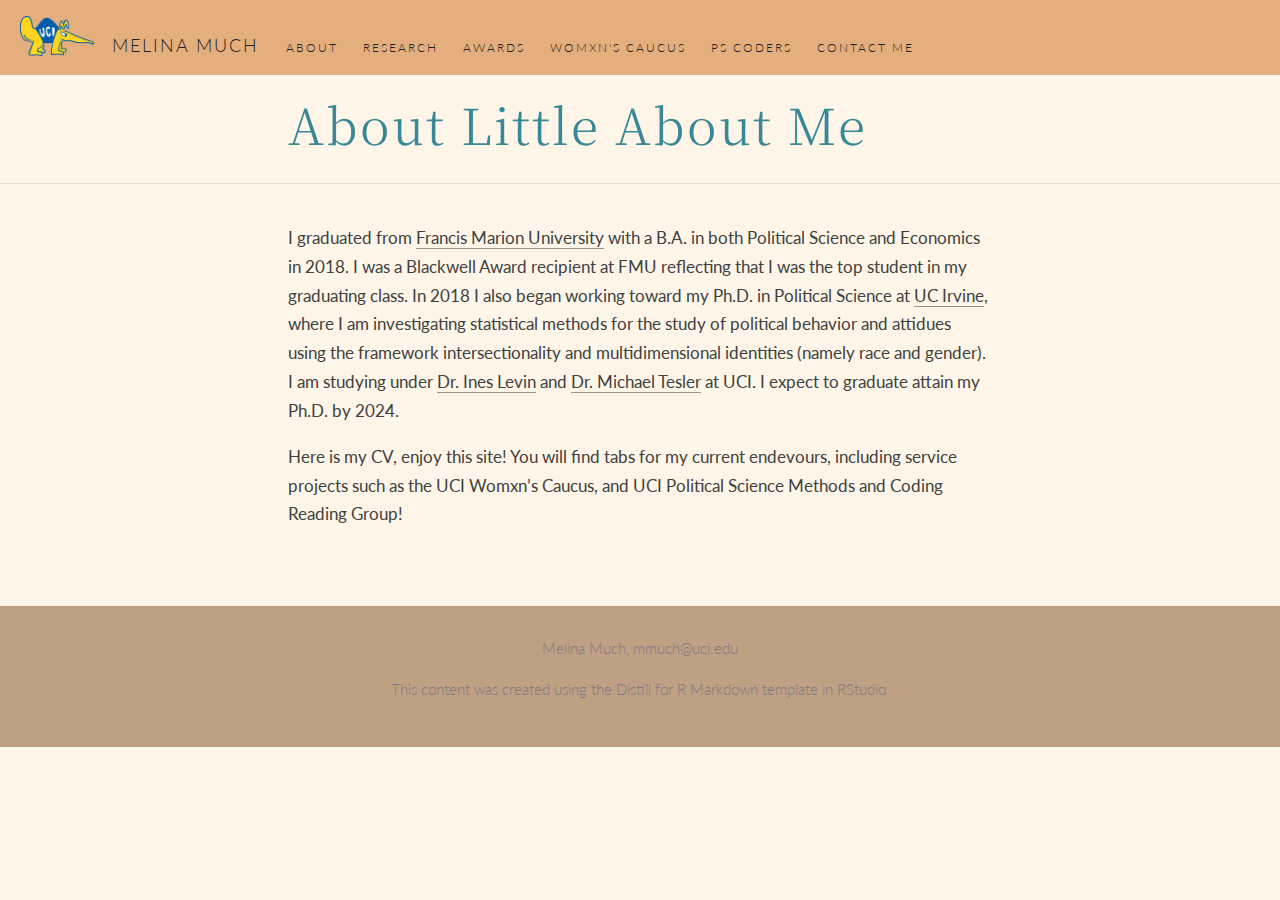
==== docs/about.html @ 631d3a6f "fixing about" ====
<!DOCTYPE html>

<html xmlns="http://www.w3.org/1999/xhtml" lang="" xml:lang="">

<head>
  <meta charset="utf-8"/>
  <meta name="viewport" content="width=device-width, initial-scale=1"/>
  <meta http-equiv="X-UA-Compatible" content="IE=Edge,chrome=1"/>
  <meta name="generator" content="distill" />

  <style type="text/css">
  /* Hide doc at startup (prevent jankiness while JS renders/transforms) */
  body {
    visibility: hidden;
  }
  </style>

 <!--radix_placeholder_import_source-->
 <!--/radix_placeholder_import_source-->

<style type="text/css">code{white-space: pre;}</style>
<style type="text/css" data-origin="pandoc">
code.sourceCode > span { display: inline-block; line-height: 1.25; }
code.sourceCode > span { color: inherit; text-decoration: inherit; }
code.sourceCode > span:empty { height: 1.2em; }
.sourceCode { overflow: visible; }
code.sourceCode { white-space: pre; position: relative; }
div.sourceCode { margin: 1em 0; }
pre.sourceCode { margin: 0; }
@media screen {
div.sourceCode { overflow: auto; }
}
@media print {
code.sourceCode { white-space: pre-wrap; }
code.sourceCode > span { text-indent: -5em; padding-left: 5em; }
}
pre.numberSource code
  { counter-reset: source-line 0; }
pre.numberSource code > span
  { position: relative; left: -4em; counter-increment: source-line; }
pre.numberSource code > span > a:first-child::before
  { content: counter(source-line);
    position: relative; left: -1em; text-align: right; vertical-align: baseline;
    border: none; display: inline-block;
    -webkit-touch-callout: none; -webkit-user-select: none;
    -khtml-user-select: none; -moz-user-select: none;
    -ms-user-select: none; user-select: none;
    padding: 0 4px; width: 4em;
    color: #aaaaaa;
  }
pre.numberSource { margin-left: 3em; border-left: 1px solid #aaaaaa;  padding-left: 4px; }
div.sourceCode
  {   }
@media screen {
code.sourceCode > span > a:first-child::before { text-decoration: underline; }
}
code span.al { color: #ff0000; font-weight: bold; } /* Alert */
code span.an { color: #545454; font-weight: bold; } /* Annotation */
code span.at { color: #7d9029; } /* Attribute */
code span.bn { color: #a1024a; } /* BaseN */
code span.bu { } /* BuiltIn */
code span.cf { color: #007faa; font-weight: bold; } /* ControlFlow */
code span.ch { color: #008000; } /* Char */
code span.cn { color: #d91e18; } /* Constant */
code span.co { color: #545454; } /* Comment */
code span.cv { color: #545454; font-weight: bold; font-style: italic; } /* CommentVar */
code span.do { color: #ba2121; font-style: italic; } /* Documentation */
code span.dt { color: #aa5d00; } /* DataType */
code span.dv { color: #a1024a; } /* DecVal */
code span.er { color: #ff0000; font-weight: bold; } /* Error */
code span.ex { } /* Extension */
code span.fl { color: #a1024a; } /* Float */
code span.fu { color: #4254a7; } /* Function */
code span.im { } /* Import */
code span.in { color: #545454; font-weight: bold; } /* Information */
code span.kw { color: #007faa; font-weight: bold; } /* Keyword */
code span.op { color: #696969; } /* Operator */
code span.ot { color: #007faa; } /* Other */
code span.pp { color: #bc7a00; } /* Preprocessor */
code span.sc { color: #008000; } /* SpecialChar */
code span.ss { color: #bb6688; } /* SpecialString */
code span.st { color: #008000; } /* String */
code span.va { color: #19177c; } /* Variable */
code span.vs { color: #008000; } /* VerbatimString */
code span.wa { color: #545454; font-weight: bold; font-style: italic; } /* Warning */
</style>

  <!--radix_placeholder_meta_tags-->
  <title>Melina Much: About Little About Me</title>
  
  
  
  
  <!--  https://developers.facebook.com/docs/sharing/webmasters#markup -->
  <meta property="og:title" content="Melina Much: About Little About Me"/>
  <meta property="og:type" content="article"/>
  <meta property="og:locale" content="en_US"/>
  <meta property="og:site_name" content="Melina Much"/>
  
  <!--  https://dev.twitter.com/cards/types/summary -->
  <meta property="twitter:card" content="summary"/>
  <meta property="twitter:title" content="Melina Much: About Little About Me"/>
  
  <!--/radix_placeholder_meta_tags-->
  <!--radix_placeholder_rmarkdown_metadata-->
  
  <script type="text/json" id="radix-rmarkdown-metadata">
  {"type":"list","attributes":{"names":{"type":"character","attributes":{},"value":["title"]}},"value":[{"type":"character","attributes":{},"value":["About Little About Me"]}]}
  </script>
  <!--/radix_placeholder_rmarkdown_metadata-->
  <!--radix_placeholder_navigation_in_header-->
  <meta name="distill:offset" content=""/>
  
  <script type="application/javascript">
  
    window.headroom_prevent_pin = false;
  
    window.document.addEventListener("DOMContentLoaded", function (event) {
  
      // initialize headroom for banner
      var header = $('header').get(0);
      var headerHeight = header.offsetHeight;
      var headroom = new Headroom(header, {
        onPin : function() {
          if (window.headroom_prevent_pin) {
            window.headroom_prevent_pin = false;
            headroom.unpin();
          }
        }
      });
      headroom.init();
      if(window.location.hash)
        headroom.unpin();
      $(header).addClass('headroom--transition');
  
      // offset scroll location for banner on hash change
      // (see: https://github.com/WickyNilliams/headroom.js/issues/38)
      window.addEventListener("hashchange", function(event) {
        window.scrollTo(0, window.pageYOffset - (headerHeight + 25));
      });
  
      // responsive menu
      $('.distill-site-header').each(function(i, val) {
        var topnav = $(this);
        var toggle = topnav.find('.nav-toggle');
        toggle.on('click', function() {
          topnav.toggleClass('responsive');
        });
      });
  
      // nav dropdowns
      $('.nav-dropbtn').click(function(e) {
        $(this).next('.nav-dropdown-content').toggleClass('nav-dropdown-active');
        $(this).parent().siblings('.nav-dropdown')
           .children('.nav-dropdown-content').removeClass('nav-dropdown-active');
      });
      $("body").click(function(e){
        $('.nav-dropdown-content').removeClass('nav-dropdown-active');
      });
      $(".nav-dropdown").click(function(e){
        e.stopPropagation();
      });
    });
  </script>
  
  <style type="text/css">
  
  /* Theme (user-documented overrideables for nav appearance) */
  
  .distill-site-nav {
    color: rgba(255, 255, 255, 0.8);
    background-color: #0F2E3D;
    font-size: 15px;
    font-weight: 300;
  }
  
  .distill-site-nav a {
    color: inherit;
    text-decoration: none;
  }
  
  .distill-site-nav a:hover {
    color: white;
  }
  
  @media print {
    .distill-site-nav {
      display: none;
    }
  }
  
  .distill-site-header {
  
  }
  
  .distill-site-footer {
  
  }
  
  
  /* Site Header */
  
  .distill-site-header {
    width: 100%;
    box-sizing: border-box;
    z-index: 3;
  }
  
  .distill-site-header .nav-left {
    display: inline-block;
    margin-left: 8px;
  }
  
  @media screen and (max-width: 768px) {
    .distill-site-header .nav-left {
      margin-left: 0;
    }
  }
  
  
  .distill-site-header .nav-right {
    float: right;
    margin-right: 8px;
  }
  
  .distill-site-header a,
  .distill-site-header .title {
    display: inline-block;
    text-align: center;
    padding: 14px 10px 14px 10px;
  }
  
  .distill-site-header .title {
    font-size: 18px;
    min-width: 150px;
  }
  
  .distill-site-header .logo {
    padding: 0;
  }
  
  .distill-site-header .logo img {
    display: none;
    max-height: 20px;
    width: auto;
    margin-bottom: -4px;
  }
  
  .distill-site-header .nav-image img {
    max-height: 18px;
    width: auto;
    display: inline-block;
    margin-bottom: -3px;
  }
  
  
  
  @media screen and (min-width: 1000px) {
    .distill-site-header .logo img {
      display: inline-block;
    }
    .distill-site-header .nav-left {
      margin-left: 20px;
    }
    .distill-site-header .nav-right {
      margin-right: 20px;
    }
    .distill-site-header .title {
      padding-left: 12px;
    }
  }
  
  
  .distill-site-header .nav-toggle {
    display: none;
  }
  
  .nav-dropdown {
    display: inline-block;
    position: relative;
  }
  
  .nav-dropdown .nav-dropbtn {
    border: none;
    outline: none;
    color: rgba(255, 255, 255, 0.8);
    padding: 16px 10px;
    background-color: transparent;
    font-family: inherit;
    font-size: inherit;
    font-weight: inherit;
    margin: 0;
    margin-top: 1px;
    z-index: 2;
  }
  
  .nav-dropdown-content {
    display: none;
    position: absolute;
    background-color: white;
    min-width: 200px;
    border: 1px solid rgba(0,0,0,0.15);
    border-radius: 4px;
    box-shadow: 0px 8px 16px 0px rgba(0,0,0,0.1);
    z-index: 1;
    margin-top: 2px;
    white-space: nowrap;
    padding-top: 4px;
    padding-bottom: 4px;
  }
  
  .nav-dropdown-content hr {
    margin-top: 4px;
    margin-bottom: 4px;
    border: none;
    border-bottom: 1px solid rgba(0, 0, 0, 0.1);
  }
  
  .nav-dropdown-active {
    display: block;
  }
  
  .nav-dropdown-content a, .nav-dropdown-content .nav-dropdown-header {
    color: black;
    padding: 6px 24px;
    text-decoration: none;
    display: block;
    text-align: left;
  }
  
  .nav-dropdown-content .nav-dropdown-header {
    display: block;
    padding: 5px 24px;
    padding-bottom: 0;
    text-transform: uppercase;
    font-size: 14px;
    color: #999999;
    white-space: nowrap;
  }
  
  .nav-dropdown:hover .nav-dropbtn {
    color: white;
  }
  
  .nav-dropdown-content a:hover {
    background-color: #ddd;
    color: black;
  }
  
  .nav-right .nav-dropdown-content {
    margin-left: -45%;
    right: 0;
  }
  
  @media screen and (max-width: 768px) {
    .distill-site-header a, .distill-site-header .nav-dropdown  {display: none;}
    .distill-site-header a.nav-toggle {
      float: right;
      display: block;
    }
    .distill-site-header .title {
      margin-left: 0;
    }
    .distill-site-header .nav-right {
      margin-right: 0;
    }
    .distill-site-header {
      overflow: hidden;
    }
    .nav-right .nav-dropdown-content {
      margin-left: 0;
    }
  }
  
  
  @media screen and (max-width: 768px) {
    .distill-site-header.responsive {position: relative; min-height: 500px; }
    .distill-site-header.responsive a.nav-toggle {
      position: absolute;
      right: 0;
      top: 0;
    }
    .distill-site-header.responsive a,
    .distill-site-header.responsive .nav-dropdown {
      display: block;
      text-align: left;
    }
    .distill-site-header.responsive .nav-left,
    .distill-site-header.responsive .nav-right {
      width: 100%;
    }
    .distill-site-header.responsive .nav-dropdown {float: none;}
    .distill-site-header.responsive .nav-dropdown-content {position: relative;}
    .distill-site-header.responsive .nav-dropdown .nav-dropbtn {
      display: block;
      width: 100%;
      text-align: left;
    }
  }
  
  /* Site Footer */
  
  .distill-site-footer {
    width: 100%;
    overflow: hidden;
    box-sizing: border-box;
    z-index: 3;
    margin-top: 30px;
    padding-top: 30px;
    padding-bottom: 30px;
    text-align: center;
  }
  
  /* Headroom */
  
  d-title {
    padding-top: 6rem;
  }
  
  @media print {
    d-title {
      padding-top: 4rem;
    }
  }
  
  .headroom {
    z-index: 1000;
    position: fixed;
    top: 0;
    left: 0;
    right: 0;
  }
  
  .headroom--transition {
    transition: all .4s ease-in-out;
  }
  
  .headroom--unpinned {
    top: -100px;
  }
  
  .headroom--pinned {
    top: 0;
  }
  
  </style>
  
  <link href="site_libs/font-awesome-5.1.0/css/all.css" rel="stylesheet"/>
  <link href="site_libs/font-awesome-5.1.0/css/v4-shims.css" rel="stylesheet"/>
  <script src="site_libs/headroom-0.9.4/headroom.min.js"></script>
  <script src="site_libs/autocomplete-0.37.1/autocomplete.min.js"></script>
  <script src="site_libs/fuse-6.4.1/fuse.min.js"></script>
  
  <script type="application/javascript">
  
  function getMeta(metaName) {
    var metas = document.getElementsByTagName('meta');
    for (let i = 0; i < metas.length; i++) {
      if (metas[i].getAttribute('name') === metaName) {
        return metas[i].getAttribute('content');
      }
    }
    return '';
  }
  
  function offsetURL(url) {
    var offset = getMeta('distill:offset');
    return offset ? offset + '/' + url : url;
  }
  
  function createIndex() {
    var options = {
      keys: [
        "title",
        "categories",
        "description",
        "contents"
      ]
    };
    return new window.Fuse([],options);
  }
  
  function createFuseIndex() {
  
    // create fuse index
    var options = { keys: ["title", "description", "contents"] };
    var fuse = new window.Fuse([], options);
  
    // fetch the main search.json
    return fetch(offsetURL('search.json'))
      .then(function(response) {
        if (response.status == 200) {
          return response.json().then(function(json) {
            // index main articles
            json.articles.forEach(function(article) {
              fuse.add(article);
            });
            // download collections and index their articles
            return Promise.all(json.collections.map(function(collection) {
              return fetch(offsetURL(collection)).then(function(response) {
                if (response.status === 200) {
                  return response.json().then(function(articles) {
                    articles.forEach(function(article) {
                      fuse.add(article);
                    });
                  })
                } else {
                  return Promise.reject(
                    new Error('Unexpected status from search index request: ' +
                              response.status)
                  );
                }
              });
            })).then(function() {
              return fuse;
            });
          });
  
        } else {
          return Promise.reject(
            new Error('Unexpected status from search index request: ' +
                        response.status)
          );
        }
      });
  }
  
  window.document.addEventListener("DOMContentLoaded", function (event) {
  
    // get search element (bail if we don't have one)
    var searchEl = window.document.getElementById('distill-search');
    if (!searchEl)
      return;
  
    createFuseIndex()
      .then(function(fuse) {
  
        // make search box visible
        searchEl.classList.remove('hidden');
  
        // initialize autocomplete
        var options = {
          autoselect: true,
          hint: false,
          minLength: 2,
        };
        window.autocomplete(searchEl, options, [{
          source: function(query, callback) {
            const searchOptions = {
              isCaseSensitive: false,
              shouldSort: true,
              minMatchCharLength: 2,
              limit: 10,
              keys: [
                { name: 'title', weight: 20 },
                { name: 'categories', weight: 15 },
                { name: 'description', weight: 10 },
                { name: 'contents', weight: 5 },
              ],
            };
            var results = fuse.search(query, searchOptions);
            callback(results
              .map(function(result) { return result.item; })
              .filter(function(item) { return !!item.description; })
            );
          },
          templates: {
            suggestion: function(suggestion) {
              var html = `
                <div class="search-item">
                  <h3>${suggestion.title}</h3>
                  <div class="search-item-description">
                    ${suggestion.description}
                  </div>
                  <div class="search-item-preview">
                    <img src="${suggestion.preview ? offsetURL(suggestion.preview) : ''}"</img>
                  </div>
                </div>
              `;
              return html;
            }
          }
        }]).on('autocomplete:selected', function(event, suggestion) {
          window.location.href = offsetURL(suggestion.path);
        });
        // remove inline display style on autocompleter (we want to
        // manage responsive display via css)
        $('.algolia-autocomplete').css("display", "");
      })
      .catch(function(error) {
        console.log(error);
      });
  
  });
  
  </script>
  
  <style type="text/css">
  
  /* Algolioa Autocomplete */
  
  .algolia-autocomplete {
    display: inline-block;
    margin-left: 10px;
    vertical-align: sub;
    background-color: white;
    color: black;
    padding: 6px;
    padding-top: 8px;
    padding-bottom: 0;
    border-radius: 6px;
    border: 1px #0F2E3D solid;
    width: 180px;
  }
  
  
  @media screen and (max-width: 768px) {
    .distill-site-nav .algolia-autocomplete {
      display: none;
      visibility: hidden;
    }
    .distill-site-nav.responsive .algolia-autocomplete {
      display: inline-block;
      visibility: visible;
    }
    .distill-site-nav.responsive .algolia-autocomplete .aa-dropdown-menu {
      margin-left: 0;
      width: 400px;
      max-height: 400px;
    }
  }
  
  .algolia-autocomplete .aa-input, .algolia-autocomplete .aa-hint {
    width: 90%;
    outline: none;
    border: none;
  }
  
  .algolia-autocomplete .aa-hint {
    color: #999;
  }
  .algolia-autocomplete .aa-dropdown-menu {
    width: 550px;
    max-height: 70vh;
    overflow-x: visible;
    overflow-y: scroll;
    padding: 5px;
    margin-top: 3px;
    margin-left: -150px;
    background-color: #fff;
    border-radius: 5px;
    border: 1px solid #999;
    border-top: none;
  }
  
  .algolia-autocomplete .aa-dropdown-menu .aa-suggestion {
    cursor: pointer;
    padding: 5px 4px;
    border-bottom: 1px solid #eee;
  }
  
  .algolia-autocomplete .aa-dropdown-menu .aa-suggestion:last-of-type {
    border-bottom: none;
    margin-bottom: 2px;
  }
  
  .algolia-autocomplete .aa-dropdown-menu .aa-suggestion .search-item {
    overflow: hidden;
    font-size: 0.8em;
    line-height: 1.4em;
  }
  
  .algolia-autocomplete .aa-dropdown-menu .aa-suggestion .search-item h3 {
    margin-block-start: 0;
    margin-block-end: 5px;
  }
  
  .algolia-autocomplete .aa-dropdown-menu .aa-suggestion .search-item-description {
    display: inline-block;
    overflow: hidden;
    height: 2.8em;
    width: 80%;
    margin-right: 4%;
  }
  
  .algolia-autocomplete .aa-dropdown-menu .aa-suggestion .search-item-preview {
    display: inline-block;
    width: 15%;
  }
  
  .algolia-autocomplete .aa-dropdown-menu .aa-suggestion .search-item-preview img {
    height: 3em;
    width: auto;
    display: none;
  }
  
  .algolia-autocomplete .aa-dropdown-menu .aa-suggestion .search-item-preview img[src] {
    display: initial;
  }
  
  .algolia-autocomplete .aa-dropdown-menu .aa-suggestion.aa-cursor {
    background-color: #eee;
  }
  .algolia-autocomplete .aa-dropdown-menu .aa-suggestion em {
    font-weight: bold;
    font-style: normal;
  }
  
  </style>
  
  
  <!--/radix_placeholder_navigation_in_header-->
  <!--radix_placeholder_distill-->
  
  <style type="text/css">
  
  body {
    background-color: white;
  }
  
  .pandoc-table {
    width: 100%;
  }
  
  .pandoc-table>caption {
    margin-bottom: 10px;
  }
  
  .pandoc-table th:not([align]) {
    text-align: left;
  }
  
  .pagedtable-footer {
    font-size: 15px;
  }
  
  d-byline .byline {
    grid-template-columns: 2fr 2fr;
  }
  
  d-byline .byline h3 {
    margin-block-start: 1.5em;
  }
  
  d-byline .byline .authors-affiliations h3 {
    margin-block-start: 0.5em;
  }
  
  .authors-affiliations .orcid-id {
    width: 16px;
    height:16px;
    margin-left: 4px;
    margin-right: 4px;
    vertical-align: middle;
    padding-bottom: 2px;
  }
  
  d-title .dt-tags {
    margin-top: 1em;
    grid-column: text;
  }
  
  .dt-tags .dt-tag {
    text-decoration: none;
    display: inline-block;
    color: rgba(0,0,0,0.6);
    padding: 0em 0.4em;
    margin-right: 0.5em;
    margin-bottom: 0.4em;
    font-size: 70%;
    border: 1px solid rgba(0,0,0,0.2);
    border-radius: 3px;
    text-transform: uppercase;
    font-weight: 500;
  }
  
  d-article table.gt_table td,
  d-article table.gt_table th {
    border-bottom: none;
  }
  
  .html-widget {
    margin-bottom: 2.0em;
  }
  
  .l-screen-inset {
    padding-right: 16px;
  }
  
  .l-screen .caption {
    margin-left: 10px;
  }
  
  .shaded {
    background: rgb(247, 247, 247);
    padding-top: 20px;
    padding-bottom: 20px;
    border-top: 1px solid rgba(0, 0, 0, 0.1);
    border-bottom: 1px solid rgba(0, 0, 0, 0.1);
  }
  
  .shaded .html-widget {
    margin-bottom: 0;
    border: 1px solid rgba(0, 0, 0, 0.1);
  }
  
  .shaded .shaded-content {
    background: white;
  }
  
  .text-output {
    margin-top: 0;
    line-height: 1.5em;
  }
  
  .hidden {
    display: none !important;
  }
  
  d-article {
    padding-top: 2.5rem;
    padding-bottom: 30px;
  }
  
  d-appendix {
    padding-top: 30px;
  }
  
  d-article>p>img {
    width: 100%;
  }
  
  d-article h2 {
    margin: 1rem 0 1.5rem 0;
  }
  
  d-article h3 {
    margin-top: 1.5rem;
  }
  
  d-article iframe {
    border: 1px solid rgba(0, 0, 0, 0.1);
    margin-bottom: 2.0em;
    width: 100%;
  }
  
  /* Tweak code blocks */
  
  d-article div.sourceCode code,
  d-article pre code {
    font-family: Consolas, Monaco, 'Andale Mono', 'Ubuntu Mono', monospace;
  }
  
  d-article pre,
  d-article div.sourceCode,
  d-article div.sourceCode pre {
    overflow: hidden;
  }
  
  d-article div.sourceCode {
    background-color: white;
  }
  
  d-article div.sourceCode pre {
    padding-left: 10px;
    font-size: 12px;
    border-left: 2px solid rgba(0,0,0,0.1);
  }
  
  d-article pre {
    font-size: 12px;
    color: black;
    background: none;
    margin-top: 0;
    text-align: left;
    white-space: pre;
    word-spacing: normal;
    word-break: normal;
    word-wrap: normal;
    line-height: 1.5;
  
    -moz-tab-size: 4;
    -o-tab-size: 4;
    tab-size: 4;
  
    -webkit-hyphens: none;
    -moz-hyphens: none;
    -ms-hyphens: none;
    hyphens: none;
  }
  
  d-article pre a {
    border-bottom: none;
  }
  
  d-article pre a:hover {
    border-bottom: none;
    text-decoration: underline;
  }
  
  @media(min-width: 768px) {
  
  d-article pre,
  d-article div.sourceCode,
  d-article div.sourceCode pre {
    overflow: visible !important;
  }
  
  d-article div.sourceCode pre {
    padding-left: 18px;
    font-size: 14px;
  }
  
  d-article pre {
    font-size: 14px;
  }
  
  }
  
  figure img.external {
    background: white;
    border: 1px solid rgba(0, 0, 0, 0.1);
    box-shadow: 0 1px 8px rgba(0, 0, 0, 0.1);
    padding: 18px;
    box-sizing: border-box;
  }
  
  /* CSS for d-contents */
  
  .d-contents {
    grid-column: text;
    color: rgba(0,0,0,0.8);
    font-size: 0.9em;
    padding-bottom: 1em;
    margin-bottom: 1em;
    padding-bottom: 0.5em;
    margin-bottom: 1em;
    padding-left: 0.25em;
    justify-self: start;
  }
  
  @media(min-width: 1000px) {
    .d-contents.d-contents-float {
      height: 0;
      grid-column-start: 1;
      grid-column-end: 4;
      justify-self: center;
      padding-right: 3em;
      padding-left: 2em;
    }
  }
  
  .d-contents nav h3 {
    font-size: 18px;
    margin-top: 0;
    margin-bottom: 1em;
  }
  
  .d-contents li {
    list-style-type: none
  }
  
  .d-contents nav > ul {
    padding-left: 0;
  }
  
  .d-contents ul {
    padding-left: 1em
  }
  
  .d-contents nav ul li {
    margin-top: 0.6em;
    margin-bottom: 0.2em;
  }
  
  .d-contents nav a {
    font-size: 13px;
    border-bottom: none;
    text-decoration: none
    color: rgba(0, 0, 0, 0.8);
  }
  
  .d-contents nav a:hover {
    text-decoration: underline solid rgba(0, 0, 0, 0.6)
  }
  
  .d-contents nav > ul > li > a {
    font-weight: 600;
  }
  
  .d-contents nav > ul > li > ul {
    font-weight: inherit;
  }
  
  .d-contents nav > ul > li > ul > li {
    margin-top: 0.2em;
  }
  
  
  .d-contents nav ul {
    margin-top: 0;
    margin-bottom: 0.25em;
  }
  
  .d-article-with-toc h2:nth-child(2) {
    margin-top: 0;
  }
  
  
  /* Figure */
  
  .figure {
    position: relative;
    margin-bottom: 2.5em;
    margin-top: 1.5em;
  }
  
  .figure img {
    width: 100%;
  }
  
  .figure .caption {
    color: rgba(0, 0, 0, 0.6);
    font-size: 12px;
    line-height: 1.5em;
  }
  
  .figure img.external {
    background: white;
    border: 1px solid rgba(0, 0, 0, 0.1);
    box-shadow: 0 1px 8px rgba(0, 0, 0, 0.1);
    padding: 18px;
    box-sizing: border-box;
  }
  
  .figure .caption a {
    color: rgba(0, 0, 0, 0.6);
  }
  
  .figure .caption b,
  .figure .caption strong, {
    font-weight: 600;
    color: rgba(0, 0, 0, 1.0);
  }
  
  /* Citations */
  
  d-article .citation {
    color: inherit;
    cursor: inherit;
  }
  
  div.hanging-indent{
    margin-left: 1em; text-indent: -1em;
  }
  
  
  /* Tweak 1000px media break to show more text */
  
  @media(min-width: 1000px) {
    .base-grid,
    distill-header,
    d-title,
    d-abstract,
    d-article,
    d-appendix,
    distill-appendix,
    d-byline,
    d-footnote-list,
    d-citation-list,
    distill-footer {
      grid-template-columns: [screen-start] 1fr [page-start kicker-start] 80px [middle-start] 50px [text-start kicker-end] 65px 65px 65px 65px 65px 65px 65px 65px [text-end gutter-start] 65px [middle-end] 65px [page-end gutter-end] 1fr [screen-end];
      grid-column-gap: 16px;
    }
  
    .grid {
      grid-column-gap: 16px;
    }
  
    d-article {
      font-size: 1.06rem;
      line-height: 1.7em;
    }
    figure .caption, .figure .caption, figure figcaption {
      font-size: 13px;
    }
  }
  
  @media(min-width: 1180px) {
    .base-grid,
    distill-header,
    d-title,
    d-abstract,
    d-article,
    d-appendix,
    distill-appendix,
    d-byline,
    d-footnote-list,
    d-citation-list,
    distill-footer {
      grid-template-columns: [screen-start] 1fr [page-start kicker-start] 60px [middle-start] 60px [text-start kicker-end] 60px 60px 60px 60px 60px 60px 60px 60px [text-end gutter-start] 60px [middle-end] 60px [page-end gutter-end] 1fr [screen-end];
      grid-column-gap: 32px;
    }
  
    .grid {
      grid-column-gap: 32px;
    }
  }
  
  
  /* Get the citation styles for the appendix (not auto-injected on render since
     we do our own rendering of the citation appendix) */
  
  d-appendix .citation-appendix,
  .d-appendix .citation-appendix {
    font-size: 11px;
    line-height: 15px;
    border-left: 1px solid rgba(0, 0, 0, 0.1);
    padding-left: 18px;
    border: 1px solid rgba(0,0,0,0.1);
    background: rgba(0, 0, 0, 0.02);
    padding: 10px 18px;
    border-radius: 3px;
    color: rgba(150, 150, 150, 1);
    overflow: hidden;
    margin-top: -12px;
    white-space: pre-wrap;
    word-wrap: break-word;
  }
  
  /* Include appendix styles here so they can be overridden */
  
  d-appendix {
    contain: layout style;
    font-size: 0.8em;
    line-height: 1.7em;
    margin-top: 60px;
    margin-bottom: 0;
    border-top: 1px solid rgba(0, 0, 0, 0.1);
    color: rgba(0,0,0,0.5);
    padding-top: 60px;
    padding-bottom: 48px;
  }
  
  d-appendix h3 {
    grid-column: page-start / text-start;
    font-size: 15px;
    font-weight: 500;
    margin-top: 1em;
    margin-bottom: 0;
    color: rgba(0,0,0,0.65);
  }
  
  d-appendix h3 + * {
    margin-top: 1em;
  }
  
  d-appendix ol {
    padding: 0 0 0 15px;
  }
  
  @media (min-width: 768px) {
    d-appendix ol {
      padding: 0 0 0 30px;
      margin-left: -30px;
    }
  }
  
  d-appendix li {
    margin-bottom: 1em;
  }
  
  d-appendix a {
    color: rgba(0, 0, 0, 0.6);
  }
  
  d-appendix > * {
    grid-column: text;
  }
  
  d-appendix > d-footnote-list,
  d-appendix > d-citation-list,
  d-appendix > distill-appendix {
    grid-column: screen;
  }
  
  /* Include footnote styles here so they can be overridden */
  
  d-footnote-list {
    contain: layout style;
  }
  
  d-footnote-list > * {
    grid-column: text;
  }
  
  d-footnote-list a.footnote-backlink {
    color: rgba(0,0,0,0.3);
    padding-left: 0.5em;
  }
  
  
  
  /* Anchor.js */
  
  .anchorjs-link {
    /*transition: all .25s linear; */
    text-decoration: none;
    border-bottom: none;
  }
  *:hover > .anchorjs-link {
    margin-left: -1.125em !important;
    text-decoration: none;
    border-bottom: none;
  }
  
  /* Social footer */
  
  .social_footer {
    margin-top: 30px;
    margin-bottom: 0;
    color: rgba(0,0,0,0.67);
  }
  
  .disqus-comments {
    margin-right: 30px;
  }
  
  .disqus-comment-count {
    border-bottom: 1px solid rgba(0, 0, 0, 0.4);
    cursor: pointer;
  }
  
  #disqus_thread {
    margin-top: 30px;
  }
  
  .article-sharing a {
    border-bottom: none;
    margin-right: 8px;
  }
  
  .article-sharing a:hover {
    border-bottom: none;
  }
  
  .sidebar-section.subscribe {
    font-size: 12px;
    line-height: 1.6em;
  }
  
  .subscribe p {
    margin-bottom: 0.5em;
  }
  
  
  .article-footer .subscribe {
    font-size: 15px;
    margin-top: 45px;
  }
  
  
  .sidebar-section.custom {
    font-size: 12px;
    line-height: 1.6em;
  }
  
  .custom p {
    margin-bottom: 0.5em;
  }
  
  /* Styles for listing layout (hide title) */
  .layout-listing d-title, .layout-listing .d-title {
    display: none;
  }
  
  /* Styles for posts lists (not auto-injected) */
  
  
  .posts-with-sidebar {
    padding-left: 45px;
    padding-right: 45px;
  }
  
  .posts-list .description h2,
  .posts-list .description p {
    font-family: -apple-system, BlinkMacSystemFont, "Segoe UI", Roboto, Oxygen, Ubuntu, Cantarell, "Fira Sans", "Droid Sans", "Helvetica Neue", Arial, sans-serif;
  }
  
  .posts-list .description h2 {
    font-weight: 700;
    border-bottom: none;
    padding-bottom: 0;
  }
  
  .posts-list h2.post-tag {
    border-bottom: 1px solid rgba(0, 0, 0, 0.2);
    padding-bottom: 12px;
  }
  .posts-list {
    margin-top: 60px;
    margin-bottom: 24px;
  }
  
  .posts-list .post-preview {
    text-decoration: none;
    overflow: hidden;
    display: block;
    border-bottom: 1px solid rgba(0, 0, 0, 0.1);
    padding: 24px 0;
  }
  
  .post-preview-last {
    border-bottom: none !important;
  }
  
  .posts-list .posts-list-caption {
    grid-column: screen;
    font-weight: 400;
  }
  
  .posts-list .post-preview h2 {
    margin: 0 0 6px 0;
    line-height: 1.2em;
    font-style: normal;
    font-size: 24px;
  }
  
  .posts-list .post-preview p {
    margin: 0 0 12px 0;
    line-height: 1.4em;
    font-size: 16px;
  }
  
  .posts-list .post-preview .thumbnail {
    box-sizing: border-box;
    margin-bottom: 24px;
    position: relative;
    max-width: 500px;
  }
  .posts-list .post-preview img {
    width: 100%;
    display: block;
  }
  
  .posts-list .metadata {
    font-size: 12px;
    line-height: 1.4em;
    margin-bottom: 18px;
  }
  
  .posts-list .metadata > * {
    display: inline-block;
  }
  
  .posts-list .metadata .publishedDate {
    margin-right: 2em;
  }
  
  .posts-list .metadata .dt-authors {
    display: block;
    margin-top: 0.3em;
    margin-right: 2em;
  }
  
  .posts-list .dt-tags {
    display: block;
    line-height: 1em;
  }
  
  .posts-list .dt-tags .dt-tag {
    display: inline-block;
    color: rgba(0,0,0,0.6);
    padding: 0.3em 0.4em;
    margin-right: 0.2em;
    margin-bottom: 0.4em;
    font-size: 60%;
    border: 1px solid rgba(0,0,0,0.2);
    border-radius: 3px;
    text-transform: uppercase;
    font-weight: 500;
  }
  
  .posts-list img {
    opacity: 1;
  }
  
  .posts-list img[data-src] {
    opacity: 0;
  }
  
  .posts-more {
    clear: both;
  }
  
  
  .posts-sidebar {
    font-size: 16px;
  }
  
  .posts-sidebar h3 {
    font-size: 16px;
    margin-top: 0;
    margin-bottom: 0.5em;
    font-weight: 400;
    text-transform: uppercase;
  }
  
  .sidebar-section {
    margin-bottom: 30px;
  }
  
  .categories ul {
    list-style-type: none;
    margin: 0;
    padding: 0;
  }
  
  .categories li {
    color: rgba(0, 0, 0, 0.8);
    margin-bottom: 0;
  }
  
  .categories li>a {
    border-bottom: none;
  }
  
  .categories li>a:hover {
    border-bottom: 1px solid rgba(0, 0, 0, 0.4);
  }
  
  .categories .active {
    font-weight: 600;
  }
  
  .categories .category-count {
    color: rgba(0, 0, 0, 0.4);
  }
  
  
  @media(min-width: 768px) {
    .posts-list .post-preview h2 {
      font-size: 26px;
    }
    .posts-list .post-preview .thumbnail {
      float: right;
      width: 30%;
      margin-bottom: 0;
    }
    .posts-list .post-preview .description {
      float: left;
      width: 45%;
    }
    .posts-list .post-preview .metadata {
      float: left;
      width: 20%;
      margin-top: 8px;
    }
    .posts-list .post-preview p {
      margin: 0 0 12px 0;
      line-height: 1.5em;
      font-size: 16px;
    }
    .posts-with-sidebar .posts-list {
      float: left;
      width: 75%;
    }
    .posts-with-sidebar .posts-sidebar {
      float: right;
      width: 20%;
      margin-top: 60px;
      padding-top: 24px;
      padding-bottom: 24px;
    }
  }
  
  
  /* Improve display for browsers without grid (IE/Edge <= 15) */
  
  .downlevel {
    line-height: 1.6em;
    font-family: -apple-system, BlinkMacSystemFont, "Segoe UI", Roboto, Oxygen, Ubuntu, Cantarell, "Fira Sans", "Droid Sans", "Helvetica Neue", Arial, sans-serif;
    margin: 0;
  }
  
  .downlevel .d-title {
    padding-top: 6rem;
    padding-bottom: 1.5rem;
  }
  
  .downlevel .d-title h1 {
    font-size: 50px;
    font-weight: 700;
    line-height: 1.1em;
    margin: 0 0 0.5rem;
  }
  
  .downlevel .d-title p {
    font-weight: 300;
    font-size: 1.2rem;
    line-height: 1.55em;
    margin-top: 0;
  }
  
  .downlevel .d-byline {
    padding-top: 0.8em;
    padding-bottom: 0.8em;
    font-size: 0.8rem;
    line-height: 1.8em;
  }
  
  .downlevel .section-separator {
    border: none;
    border-top: 1px solid rgba(0, 0, 0, 0.1);
  }
  
  .downlevel .d-article {
    font-size: 1.06rem;
    line-height: 1.7em;
    padding-top: 1rem;
    padding-bottom: 2rem;
  }
  
  
  .downlevel .d-appendix {
    padding-left: 0;
    padding-right: 0;
    max-width: none;
    font-size: 0.8em;
    line-height: 1.7em;
    margin-bottom: 0;
    color: rgba(0,0,0,0.5);
    padding-top: 40px;
    padding-bottom: 48px;
  }
  
  .downlevel .footnotes ol {
    padding-left: 13px;
  }
  
  .downlevel .base-grid,
  .downlevel .distill-header,
  .downlevel .d-title,
  .downlevel .d-abstract,
  .downlevel .d-article,
  .downlevel .d-appendix,
  .downlevel .distill-appendix,
  .downlevel .d-byline,
  .downlevel .d-footnote-list,
  .downlevel .d-citation-list,
  .downlevel .distill-footer,
  .downlevel .appendix-bottom,
  .downlevel .posts-container {
    padding-left: 40px;
    padding-right: 40px;
  }
  
  @media(min-width: 768px) {
    .downlevel .base-grid,
    .downlevel .distill-header,
    .downlevel .d-title,
    .downlevel .d-abstract,
    .downlevel .d-article,
    .downlevel .d-appendix,
    .downlevel .distill-appendix,
    .downlevel .d-byline,
    .downlevel .d-footnote-list,
    .downlevel .d-citation-list,
    .downlevel .distill-footer,
    .downlevel .appendix-bottom,
    .downlevel .posts-container {
    padding-left: 150px;
    padding-right: 150px;
    max-width: 900px;
  }
  }
  
  .downlevel pre code {
    display: block;
    border-left: 2px solid rgba(0, 0, 0, .1);
    padding: 0 0 0 20px;
    font-size: 14px;
  }
  
  .downlevel code, .downlevel pre {
    color: black;
    background: none;
    font-family: Consolas, Monaco, 'Andale Mono', 'Ubuntu Mono', monospace;
    text-align: left;
    white-space: pre;
    word-spacing: normal;
    word-break: normal;
    word-wrap: normal;
    line-height: 1.5;
  
    -moz-tab-size: 4;
    -o-tab-size: 4;
    tab-size: 4;
  
    -webkit-hyphens: none;
    -moz-hyphens: none;
    -ms-hyphens: none;
    hyphens: none;
  }
  
  .downlevel .posts-list .post-preview {
    color: inherit;
  }
  
  
  
  </style>
  
  <script type="application/javascript">
  
  function is_downlevel_browser() {
    if (bowser.isUnsupportedBrowser({ msie: "12", msedge: "16"},
                                   window.navigator.userAgent)) {
      return true;
    } else {
      return window.load_distill_framework === undefined;
    }
  }
  
  // show body when load is complete
  function on_load_complete() {
  
    // add anchors
    if (window.anchors) {
      window.anchors.options.placement = 'left';
      window.anchors.add('d-article > h2, d-article > h3, d-article > h4, d-article > h5');
    }
  
  
    // set body to visible
    document.body.style.visibility = 'visible';
  
    // force redraw for leaflet widgets
    if (window.HTMLWidgets) {
      var maps = window.HTMLWidgets.findAll(".leaflet");
      $.each(maps, function(i, el) {
        var map = this.getMap();
        map.invalidateSize();
        map.eachLayer(function(layer) {
          if (layer instanceof L.TileLayer)
            layer.redraw();
        });
      });
    }
  
    // trigger 'shown' so htmlwidgets resize
    $('d-article').trigger('shown');
  }
  
  function init_distill() {
  
    init_common();
  
    // create front matter
    var front_matter = $('<d-front-matter></d-front-matter>');
    $('#distill-front-matter').wrap(front_matter);
  
    // create d-title
    $('.d-title').changeElementType('d-title');
  
    // create d-byline
    var byline = $('<d-byline></d-byline>');
    $('.d-byline').replaceWith(byline);
  
    // create d-article
    var article = $('<d-article></d-article>');
    $('.d-article').wrap(article).children().unwrap();
  
    // move posts container into article
    $('.posts-container').appendTo($('d-article'));
  
    // create d-appendix
    $('.d-appendix').changeElementType('d-appendix');
  
    // flag indicating that we have appendix items
    var appendix = $('.appendix-bottom').children('h3').length > 0;
  
    // replace footnotes with <d-footnote>
    $('.footnote-ref').each(function(i, val) {
      appendix = true;
      var href = $(this).attr('href');
      var id = href.replace('#', '');
      var fn = $('#' + id);
      var fn_p = $('#' + id + '>p');
      fn_p.find('.footnote-back').remove();
      var text = fn_p.html();
      var dtfn = $('<d-footnote></d-footnote>');
      dtfn.html(text);
      $(this).replaceWith(dtfn);
    });
    // remove footnotes
    $('.footnotes').remove();
  
    // move refs into #references-listing
    $('#references-listing').replaceWith($('#refs'));
  
    $('h1.appendix, h2.appendix').each(function(i, val) {
      $(this).changeElementType('h3');
    });
    $('h3.appendix').each(function(i, val) {
      var id = $(this).attr('id');
      $('.d-contents a[href="#' + id + '"]').parent().remove();
      appendix = true;
      $(this).nextUntil($('h1, h2, h3')).addBack().appendTo($('d-appendix'));
    });
  
    // show d-appendix if we have appendix content
    $("d-appendix").css('display', appendix ? 'grid' : 'none');
  
    // localize layout chunks to just output
    $('.layout-chunk').each(function(i, val) {
  
      // capture layout
      var layout = $(this).attr('data-layout');
  
      // apply layout to markdown level block elements
      var elements = $(this).children().not('div.sourceCode, pre, script');
      elements.each(function(i, el) {
        var layout_div = $('<div class="' + layout + '"></div>');
        if (layout_div.hasClass('shaded')) {
          var shaded_content = $('<div class="shaded-content"></div>');
          $(this).wrap(shaded_content);
          $(this).parent().wrap(layout_div);
        } else {
          $(this).wrap(layout_div);
        }
      });
  
  
      // unwrap the layout-chunk div
      $(this).children().unwrap();
    });
  
    // remove code block used to force  highlighting css
    $('.distill-force-highlighting-css').parent().remove();
  
    // remove empty line numbers inserted by pandoc when using a
    // custom syntax highlighting theme
    $('code.sourceCode a:empty').remove();
  
    // load distill framework
    load_distill_framework();
  
    // wait for window.distillRunlevel == 4 to do post processing
    function distill_post_process() {
  
      if (!window.distillRunlevel || window.distillRunlevel < 4)
        return;
  
      // hide author/affiliations entirely if we have no authors
      var front_matter = JSON.parse($("#distill-front-matter").html());
      var have_authors = front_matter.authors && front_matter.authors.length > 0;
      if (!have_authors)
        $('d-byline').addClass('hidden');
  
      // article with toc class
      $('.d-contents').parent().addClass('d-article-with-toc');
  
      // strip links that point to #
      $('.authors-affiliations').find('a[href="#"]').removeAttr('href');
  
      // add orcid ids
      $('.authors-affiliations').find('.author').each(function(i, el) {
        var orcid_id = front_matter.authors[i].orcidID;
        if (orcid_id) {
          var a = $('<a></a>');
          a.attr('href', 'https://orcid.org/' + orcid_id);
          var img = $('<img></img>');
          img.addClass('orcid-id');
          img.attr('alt', 'ORCID ID');
          img.attr('src','[data-uri]');
          a.append(img);
          $(this).append(a);
        }
      });
  
      // hide elements of author/affiliations grid that have no value
      function hide_byline_column(caption) {
        $('d-byline').find('h3:contains("' + caption + '")').parent().css('visibility', 'hidden');
      }
  
      // affiliations
      var have_affiliations = false;
      for (var i = 0; i<front_matter.authors.length; ++i) {
        var author = front_matter.authors[i];
        if (author.affiliation !== "&nbsp;") {
          have_affiliations = true;
          break;
        }
      }
      if (!have_affiliations)
        $('d-byline').find('h3:contains("Affiliations")').css('visibility', 'hidden');
  
      // published date
      if (!front_matter.publishedDate)
        hide_byline_column("Published");
  
      // document object identifier
      var doi = $('d-byline').find('h3:contains("DOI")');
      var doi_p = doi.next().empty();
      if (!front_matter.doi) {
        // if we have a citation and valid citationText then link to that
        if ($('#citation').length > 0 && front_matter.citationText) {
          doi.html('Citation');
          $('<a href="#citation"></a>')
            .text(front_matter.citationText)
            .appendTo(doi_p);
        } else {
          hide_byline_column("DOI");
        }
      } else {
        $('<a></a>')
           .attr('href', "https://doi.org/" + front_matter.doi)
           .html(front_matter.doi)
           .appendTo(doi_p);
      }
  
       // change plural form of authors/affiliations
      if (front_matter.authors.length === 1) {
        var grid = $('.authors-affiliations');
        grid.children('h3:contains("Authors")').text('Author');
        grid.children('h3:contains("Affiliations")').text('Affiliation');
      }
  
      // remove d-appendix and d-footnote-list local styles
      $('d-appendix > style:first-child').remove();
      $('d-footnote-list > style:first-child').remove();
  
      // move appendix-bottom entries to the bottom
      $('.appendix-bottom').appendTo('d-appendix').children().unwrap();
      $('.appendix-bottom').remove();
  
      // clear polling timer
      clearInterval(tid);
  
      // show body now that everything is ready
      on_load_complete();
    }
  
    var tid = setInterval(distill_post_process, 50);
    distill_post_process();
  
  }
  
  function init_downlevel() {
  
    init_common();
  
     // insert hr after d-title
    $('.d-title').after($('<hr class="section-separator"/>'));
  
    // check if we have authors
    var front_matter = JSON.parse($("#distill-front-matter").html());
    var have_authors = front_matter.authors && front_matter.authors.length > 0;
  
    // manage byline/border
    if (!have_authors)
      $('.d-byline').remove();
    $('.d-byline').after($('<hr class="section-separator"/>'));
    $('.d-byline a').remove();
  
    // remove toc
    $('.d-contents').remove();
  
    // move appendix elements
    $('h1.appendix, h2.appendix').each(function(i, val) {
      $(this).changeElementType('h3');
    });
    $('h3.appendix').each(function(i, val) {
      $(this).nextUntil($('h1, h2, h3')).addBack().appendTo($('.d-appendix'));
    });
  
  
    // inject headers into references and footnotes
    var refs_header = $('<h3></h3>');
    refs_header.text('References');
    $('#refs').prepend(refs_header);
  
    var footnotes_header = $('<h3></h3');
    footnotes_header.text('Footnotes');
    $('.footnotes').children('hr').first().replaceWith(footnotes_header);
  
    // move appendix-bottom entries to the bottom
    $('.appendix-bottom').appendTo('.d-appendix').children().unwrap();
    $('.appendix-bottom').remove();
  
    // remove appendix if it's empty
    if ($('.d-appendix').children().length === 0)
      $('.d-appendix').remove();
  
    // prepend separator above appendix
    $('.d-appendix').before($('<hr class="section-separator" style="clear: both"/>'));
  
    // trim code
    $('pre>code').each(function(i, val) {
      $(this).html($.trim($(this).html()));
    });
  
    // move posts-container right before article
    $('.posts-container').insertBefore($('.d-article'));
  
    $('body').addClass('downlevel');
  
    on_load_complete();
  }
  
  
  function init_common() {
  
    // jquery plugin to change element types
    (function($) {
      $.fn.changeElementType = function(newType) {
        var attrs = {};
  
        $.each(this[0].attributes, function(idx, attr) {
          attrs[attr.nodeName] = attr.nodeValue;
        });
  
        this.replaceWith(function() {
          return $("<" + newType + "/>", attrs).append($(this).contents());
        });
      };
    })(jQuery);
  
    // prevent underline for linked images
    $('a > img').parent().css({'border-bottom' : 'none'});
  
    // mark non-body figures created by knitr chunks as 100% width
    $('.layout-chunk').each(function(i, val) {
      var figures = $(this).find('img, .html-widget');
      if ($(this).attr('data-layout') !== "l-body") {
        figures.css('width', '100%');
      } else {
        figures.css('max-width', '100%');
        figures.filter("[width]").each(function(i, val) {
          var fig = $(this);
          fig.css('width', fig.attr('width') + 'px');
        });
  
      }
    });
  
    // auto-append index.html to post-preview links in file: protocol
    // and in rstudio ide preview
    $('.post-preview').each(function(i, val) {
      if (window.location.protocol === "file:")
        $(this).attr('href', $(this).attr('href') + "index.html");
    });
  
    // get rid of index.html references in header
    if (window.location.protocol !== "file:") {
      $('.distill-site-header a[href]').each(function(i,val) {
        $(this).attr('href', $(this).attr('href').replace("index.html", "./"));
      });
    }
  
    // add class to pandoc style tables
    $('tr.header').parent('thead').parent('table').addClass('pandoc-table');
    $('.kable-table').children('table').addClass('pandoc-table');
  
    // add figcaption style to table captions
    $('caption').parent('table').addClass("figcaption");
  
    // initialize posts list
    if (window.init_posts_list)
      window.init_posts_list();
  
    // implmement disqus comment link
    $('.disqus-comment-count').click(function() {
      window.headroom_prevent_pin = true;
      $('#disqus_thread').toggleClass('hidden');
      if (!$('#disqus_thread').hasClass('hidden')) {
        var offset = $(this).offset();
        $(window).resize();
        $('html, body').animate({
          scrollTop: offset.top - 35
        });
      }
    });
  }
  
  document.addEventListener('DOMContentLoaded', function() {
    if (is_downlevel_browser())
      init_downlevel();
    else
      window.addEventListener('WebComponentsReady', init_distill);
  });
  
  </script>
  
  <style type="text/css">
  /* base variables */
  
  /* Edit the CSS properties in this file to create a custom
     Distill theme. Only edit values in the right column
     for each row; values shown are the CSS defaults.
     To return any property to the default,
     you may set its value to: unset
     All rows must end with a semi-colon.                      */
  
  /* Optional: embed custom fonts here with `@import`          */
  /* This must remain at the top of this file.                 */
  
  
  
  html {
    /*-- Main font sizes --*/
    --title-size:      50px;
    --body-size:       1.06rem;
    --code-size:       14px;
    --aside-size:      12px;
    --fig-cap-size:    13px;
    /*-- Main font colors --*/
    --title-color:     #000000;
    --header-color:    rgba(0, 0, 0, 0.8);
    --body-color:      rgba(0, 0, 0, 0.8);
    --aside-color:     rgba(0, 0, 0, 0.6);
    --fig-cap-color:   rgba(0, 0, 0, 0.6);
    /*-- Specify custom fonts ~~~ must be imported above   --*/
    --heading-font:    sans-serif;
    --mono-font:       monospace;
    --body-font:       sans-serif;
    --navbar-font:     sans-serif;  /* websites + blogs only */
  }
  
  /*-- ARTICLE METADATA --*/
  d-byline {
    --heading-size:    0.6rem;
    --heading-color:   rgba(0, 0, 0, 0.5);
    --body-size:       0.8rem;
    --body-color:      rgba(0, 0, 0, 0.8);
  }
  
  /*-- ARTICLE TABLE OF CONTENTS --*/
  .d-contents {
    --heading-size:    18px;
    --contents-size:   13px;
  }
  
  /*-- ARTICLE APPENDIX --*/
  d-appendix {
    --heading-size:    15px;
    --heading-color:   rgba(0, 0, 0, 0.65);
    --text-size:       0.8em;
    --text-color:      rgba(0, 0, 0, 0.5);
  }
  
  /*-- WEBSITE HEADER + FOOTER --*/
  /* These properties only apply to Distill sites and blogs  */
  
  .distill-site-header {
    --title-size:       18px;
    --text-color:       rgba(255, 255, 255, 0.8);
    --text-size:        15px;
    --hover-color:      white;
    --bkgd-color:       #0F2E3D;
  }
  
  .distill-site-footer {
    --text-color:       rgba(255, 255, 255, 0.8);
    --text-size:        15px;
    --hover-color:      white;
    --bkgd-color:       #0F2E3D;
  }
  
  /*-- Additional custom styles --*/
  /* Add any additional CSS rules below                      */
  </style>
  <style type="text/css">/* base variables */
  
  /* Edit the CSS properties in this file to create a custom
     Distill theme. Only edit values in the right column
     for each row; values shown are the CSS defaults.
     To return any property to the default,
     you may set its value to: unset
     All rows must end with a semi-colon.                      */
  
  /* Optional: embed custom fonts here with `@import`          */
  /* This must remain at the top of this file.                 */
  @import url('https://fonts.googleapis.com/css?family=Noto+Serif+JP:300, 300i&display=swap');
  @import url('https://fonts.googleapis.com/css?family=Lato:400,400i,700&display=swap');
  @import url('https://fonts.googleapis.com/css?family=IBM+Plex+Mono&display=swap');
  
  html {
    /*-- Main font sizes --*/
    --title-size:      50px;
    --body-size:       1.06rem;
    --code-size:       14px;
    --aside-size:      12px;
    --fig-cap-size:    13px;
    /*-- Main font colors --*/
    --title-color:     #388895;
    --header-color:    #388895;                    /* edited */
    --body-color:      #404040;                    /* edited */
    --aside-color:     rgba(0, 0, 0, 0.6);
    --fig-cap-color:   rgba(0, 0, 0, 0.6);
    /*-- Specify custom fonts ~~~ must be imported above   --*/
    --heading-font:    "Noto Serif JP", sans-serif; /* edited */
    --mono-font:       "IBM Plex Mono", monospace;  /* edited */
    --body-font:       "Lato", sans-serif;          /* edited */
    --navbar-font:     "Lato", sans-serif;          /* edited */
  }
  
  body {background-color: #fff6e9;}
  
  /*-- ARTICLE METADATA --*/
  d-byline {
    --heading-size:    0.9rem;                      /* edited */
    --heading-color:   rgba(0, 0, 0, 0.5);
    --body-size:       0.95rem;                     /* edited */
    --body-color:      rgba(0, 0, 0, 0.8);
  }
  
  /*-- ARTICLE TABLE OF CONTENTS --*/
  .d-contents {
    --heading-size:    18px;
    --contents-size:   13px;
  }
  
  /*-- ARTICLE APPENDIX --*/
  d-appendix {
    --heading-size:    15px;
    --heading-color:   rgba(0, 0, 0, 0.65);      
    --text-size:       0.9rem;                    /* edited */
    --text-color:      #1a162d;                   /* edited */
  }
  
  /*-- WEBSITE HEADER + FOOTER --*/
  /* These properties only apply to Distill sites and blogs  */
  
  .distill-site-header {
    --title-size:       18px;
    --text-color:       #1f1f1f;                   /* edited */
    --text-size:        12px;
    --hover-color:      #787878;                   /* edited */
    --bkgd-color:       #e5af7d;                      /* edited */
  }
  
  
  .distill-site-footer {
    --text-color:       #7e7b88;                   /* edited */
    --text-size:        15px;
    --hover-color:      white;
    --bkgd-color:       #bfa082;                 /* edited */
  }
  
  /*-- Additional custom styles --*/
  
  ul > li::marker {
    color: #ca225e;
  }
  
  .distill-site-header { 
    letter-spacing: 2px;
    text-transform: uppercase;
  }
  
  h1, h2, h3, h4, h5, h6 {
    letter-spacing: 2px;
    font-weight: 300;
  }
  
  .distill-site-header .logo img{
    max-height: 40px; /* Makes logo bigger, default was 20px */
  }
  
  .distill-site-header {
    padding-top: 1rem;
  }
  
  d-title h1,
  d-article h2,
  .posts-list .description h2,
  .posts-list > h1 {
      font-weight: 300;
  }
  
  d-appendix {
    background-color: #fdf7f9;
    border-top: none;
  }
  </style>
  <style type="text/css">
  /* base style */
  
  /* FONT FAMILIES */
  
  :root {
    --heading-default: -apple-system, BlinkMacSystemFont, "Segoe UI", Roboto, Oxygen, Ubuntu, Cantarell, "Fira Sans", "Droid Sans", "Helvetica Neue", Arial, sans-serif;
    --mono-default: Consolas, Monaco, 'Andale Mono', 'Ubuntu Mono', monospace;
    --body-default: -apple-system, BlinkMacSystemFont, "Segoe UI", Roboto, Oxygen, Ubuntu, Cantarell, "Fira Sans", "Droid Sans", "Helvetica Neue", Arial, sans-serif;
  }
  
  body,
  .posts-list .post-preview p,
  .posts-list .description p {
    font-family: var(--body-font), var(--body-default);
  }
  
  h1, h2, h3, h4, h5, h6,
  .posts-list .post-preview h2,
  .posts-list .description h2 {
    font-family: var(--heading-font), var(--heading-default);
  }
  
  d-article div.sourceCode code,
  d-article pre code {
  	font-family: var(--mono-font), var(--mono-default);
  }
  
  
  /*-- TITLE --*/
  d-title h1,
  .posts-list > h1 {
    color: var(--title-color, black);
  }
  
  d-title h1 {
    font-size: var(--title-size, 50px);
  }
  
  /*-- HEADERS --*/
  d-article h1,
  d-article h2,
  d-article h3,
  d-article h4,
  d-article h5,
  d-article h6 {
    color: var(--header-color, rgba(0, 0, 0, 0.8));
  }
  
  /*-- BODY --*/
  /* only text inside of <p> tags */
  d-article > p {
    color: var(--body-color, rgba(0, 0, 0, 0.8));
    font-size: var(--body-size, 1.06rem);
  }
  
  /*-- CODE --*/
  d-article div.sourceCode code,
  d-article pre code {
  	font-size: var(--code-size, 14px);
  }
  
  /*-- ASIDE --*/
  d-article aside {
  	font-size: var(--aside-size, 12px);
  	color: var(--aside-color, rgba(0, 0, 0, 0.6));
  }
  
  /*-- FIGURE CAPTIONS --*/
  figure .caption,
  figure figcaption,
  .figure .caption {
  	font-size: var(--fig-cap-size, 13px);
  	color: var(--fig-cap-color, rgba(0, 0, 0, 0.6));
  }
  
  /*-- METADATA --*/
  d-byline h3 {
  	font-size: var(--heading-size, 0.6rem);
  	color: var(--heading-color, rgba(0, 0, 0, 0.5));
  }
  
  d-byline {
  	font-size: var(--body-size, 0.8rem);
  	color: var(--body-color, rgba(0, 0, 0, 0.8));
  }
  
  d-byline a,
  d-article d-byline a {
  	color: var(--body-color, rgba(0, 0, 0, 0.8));
  }
  
  /*-- TABLE OF CONTENTS --*/
  .d-contents nav h3 {
  	font-size: var(--heading-size, 18px);
  }
  
  .d-contents nav a {
  	font-size: var(--contents-size, 13px);
  }
  
  /*-- APPENDIX --*/
  d-appendix h3 {
    font-size: var(--heading-size, 15px);
  	color: var(--heading-color, rgba(0, 0, 0, 0.65));
  }
  
  d-appendix {
    font-size: var(--text-size, 0.8em);
  	color: var(--text-color, rgba(0, 0, 0, 0.5));
  }
  
  d-appendix d-footnote-list a.footnote-backlink {
  	color: var(--text-color, rgba(0, 0, 0, 0.5));
  }
  
  /*-- WEBSITE HEADER + FOOTER --*/
  .distill-site-header .title {
  	font-size: var(--title-size, 18px);
  	font-family: var(--navbar-font), var(--heading-default);
  }
  
  .distill-site-header a {
    font-family: var(--navbar-font), var(--heading-default);
  }
  
  .distill-site-header a:hover {
  	color: var(--hover-color, white);
  }
  
  .distill-site-header {
  	font-size: var(--text-size, 15px);
  	color: var(--text-color, rgba(255, 255, 255, 0.8));
  	background-color: var(--bkgd-color, #0F2E3D);
  }
  
  .distill-site-footer {
  	font-size: var(--text-size, 15px);
  	color: var(--text-color, rgba(255, 255, 255, 0.8));
  	background-color: var(--bkgd-color, #0F2E3D);
  }
  
  .distill-site-footer a:hover {
  	color: var(--hover-color, white);
  }</style>
  <!--/radix_placeholder_distill-->
  <script src="site_libs/jquery-1.11.3/jquery.min.js"></script>
  <script src="site_libs/anchor-4.2.2/anchor.min.js"></script>
  <script src="site_libs/bowser-1.9.3/bowser.min.js"></script>
  <script src="site_libs/webcomponents-2.0.0/webcomponents.js"></script>
  <script src="site_libs/distill-2.2.21/template.v2.js"></script>
  <!--radix_placeholder_site_in_header-->
  <!--/radix_placeholder_site_in_header-->


</head>

<body>

<!--radix_placeholder_front_matter-->

<script id="distill-front-matter" type="text/json">
{"title":"About Little About Me","authors":[]}
</script>

<!--/radix_placeholder_front_matter-->
<!--radix_placeholder_navigation_before_body-->
<header class="header header--fixed" role="banner">
<nav class="distill-site-nav distill-site-header">
<div class="nav-left">
<a class="logo">
<img src="images/logo.png" alt="Logo"/>
</a>
<a href="index.html" class="title">Melina Much</a>
<a href="about.html">About</a>
<a href="research.html">Research</a>
<a href="awards.html">Awards</a>
<a href="womxns_caucus.html">Womxn's Caucus</a>
<a href="methods.html">PS Coders</a>
<a href="contact_me.html">Contact Me</a>
</div>
<div class="nav-right">
<a href="javascript:void(0);" class="nav-toggle">&#9776;</a>
</div>
</nav>
</header>
<!--/radix_placeholder_navigation_before_body-->
<!--radix_placeholder_site_before_body-->
<!--/radix_placeholder_site_before_body-->

<div class="d-title">
<h1>About Little About Me</h1>
<!--radix_placeholder_categories-->
<!--/radix_placeholder_categories-->

</div>


<div class="d-article">
<p>I graduated from <a href="https://www.fmarion.edu/">Francis Marion University</a> with a B.A. in both Political Science and Economics in 2018. I was a Blackwell Award recipient at FMU reflecting that I was the top student in my graduating class. In 2018 I also began working toward my Ph.D. in Political Science at <a href="https://www.polisci.uci.edu/">UC Irvine</a>, where I am investigating statistical methods for the study of political behavior and attidues using the framework intersectionality and multidimensional identities (namely race and gender). I am studying under <a href="https://sites.uci.edu/ilevin/">Dr. Ines Levin</a> and <a href="http://faculty.sites.uci.edu/mtesler/files/2018/02/cv_218.pdf">Dr. Michael Tesler</a> at UCI. I expect to graduate attain my Ph.D. by 2024.</p>
<p>Here is my CV, enjoy this site! You will find tabs for my current endevours, including service projects such as the UCI Womxn’s Caucus, and UCI Political Science Methods and Coding Reading Group!</p>
<div class="sourceCode" id="cb1"><pre class="sourceCode r distill-force-highlighting-css"><code class="sourceCode r"></code></pre></div>
<!--radix_placeholder_article_footer-->
<!--/radix_placeholder_article_footer-->
</div>

<div class="d-appendix">
</div>


<!--radix_placeholder_site_after_body-->
<!--/radix_placeholder_site_after_body-->
<!--radix_placeholder_appendices-->
<div class="appendix-bottom"></div>
<!--/radix_placeholder_appendices-->
<!--radix_placeholder_navigation_after_body-->
<div class="distill-site-nav distill-site-footer">
<p>Melina Much, mmuch@uci.edu</p>
<p>This content was created using the Distill for R Markdown template in RStudio.</p>
</div>
<!--/radix_placeholder_navigation_after_body-->

</body>

</html>
---- docs/site_libs/font-awesome-5.1.0/css/all.css ----
/*!
 * Font Awesome Free 5.1.0 by @fontawesome - https://fontawesome.com
 * License - https://fontawesome.com/license (Icons: CC BY 4.0, Fonts: SIL OFL 1.1, Code: MIT License)
 */
.fa,.fab,.fal,.far,.fas{-moz-osx-font-smoothing:grayscale;-webkit-font-smoothing:antialiased;display:inline-block;font-style:normal;font-variant:normal;text-rendering:auto;line-height:1}.fa-lg{font-size:1.33333em;line-height:.75em;vertical-align:-.0667em}.fa-xs{font-size:.75em}.fa-sm{font-size:.875em}.fa-1x{font-size:1em}.fa-2x{font-size:2em}.fa-3x{font-size:3em}.fa-4x{font-size:4em}.fa-5x{font-size:5em}.fa-6x{font-size:6em}.fa-7x{font-size:7em}.fa-8x{font-size:8em}.fa-9x{font-size:9em}.fa-10x{font-size:10em}.fa-fw{text-align:center;width:1.25em}.fa-ul{list-style-type:none;margin-left:2.5em;padding-left:0}.fa-ul>li{position:relative}.fa-li{left:-2em;position:absolute;text-align:center;width:2em;line-height:inherit}.fa-border{border:.08em solid #eee;border-radius:.1em;padding:.2em .25em .15em}.fa-pull-left{float:left}.fa-pull-right{float:right}.fa.fa-pull-left,.fab.fa-pull-left,.fal.fa-pull-left,.far.fa-pull-left,.fas.fa-pull-left{margin-right:.3em}.fa.fa-pull-right,.fab.fa-pull-right,.fal.fa-pull-right,.far.fa-pull-right,.fas.fa-pull-right{margin-left:.3em}.fa-spin{animation:a 2s infinite linear}.fa-pulse{animation:a 1s infinite steps(8)}@keyframes a{0%{transform:rotate(0deg)}to{transform:rotate(1turn)}}.fa-rotate-90{-ms-filter:"progid:DXImageTransform.Microsoft.BasicImage(rotation=1)";transform:rotate(90deg)}.fa-rotate-180{-ms-filter:"progid:DXImageTransform.Microsoft.BasicImage(rotation=2)";transform:rotate(180deg)}.fa-rotate-270{-ms-filter:"progid:DXImageTransform.Microsoft.BasicImage(rotation=3)";transform:rotate(270deg)}.fa-flip-horizontal{-ms-filter:"progid:DXImageTransform.Microsoft.BasicImage(rotation=0, mirror=1)";transform:scaleX(-1)}.fa-flip-vertical{transform:scaleY(-1)}.fa-flip-horizontal.fa-flip-vertical,.fa-flip-vertical{-ms-filter:"progid:DXImageTransform.Microsoft.BasicImage(rotation=2, mirror=1)"}.fa-flip-horizontal.fa-flip-vertical{transform:scale(-1)}:root .fa-flip-horizontal,:root .fa-flip-vertical,:root .fa-rotate-90,:root .fa-rotate-180,:root .fa-rotate-270{-webkit-filter:none;filter:none}.fa-stack{display:inline-block;height:2em;line-height:2em;position:relative;vertical-align:middle;width:2em}.fa-stack-1x,.fa-stack-2x{left:0;position:absolute;text-align:center;width:100%}.fa-stack-1x{line-height:inherit}.fa-stack-2x{font-size:2em}.fa-inverse{color:#fff}.fa-500px:before{content:"\f26e"}.fa-accessible-icon:before{content:"\f368"}.fa-accusoft:before{content:"\f369"}.fa-address-book:before{content:"\f2b9"}.fa-address-card:before{content:"\f2bb"}.fa-adjust:before{content:"\f042"}.fa-adn:before{content:"\f170"}.fa-adversal:before{content:"\f36a"}.fa-affiliatetheme:before{content:"\f36b"}.fa-algolia:before{content:"\f36c"}.fa-align-center:before{content:"\f037"}.fa-align-justify:before{content:"\f039"}.fa-align-left:before{content:"\f036"}.fa-align-right:before{content:"\f038"}.fa-allergies:before{content:"\f461"}.fa-amazon:before{content:"\f270"}.fa-amazon-pay:before{content:"\f42c"}.fa-ambulance:before{content:"\f0f9"}.fa-american-sign-language-interpreting:before{content:"\f2a3"}.fa-amilia:before{content:"\f36d"}.fa-anchor:before{content:"\f13d"}.fa-android:before{content:"\f17b"}.fa-angellist:before{content:"\f209"}.fa-angle-double-down:before{content:"\f103"}.fa-angle-double-left:before{content:"\f100"}.fa-angle-double-right:before{content:"\f101"}.fa-angle-double-up:before{content:"\f102"}.fa-angle-down:before{content:"\f107"}.fa-angle-left:before{content:"\f104"}.fa-angle-right:before{content:"\f105"}.fa-angle-up:before{content:"\f106"}.fa-angry:before{content:"\f556"}.fa-angrycreative:before{content:"\f36e"}.fa-angular:before{content:"\f420"}.fa-app-store:before{content:"\f36f"}.fa-app-store-ios:before{content:"\f370"}.fa-apper:before{content:"\f371"}.fa-apple:before{content:"\f179"}.fa-apple-pay:before{content:"\f415"}.fa-archive:before{content:"\f187"}.fa-archway:before{content:"\f557"}.fa-arrow-alt-circle-down:before{content:"\f358"}.fa-arrow-alt-circle-left:before{content:"\f359"}.fa-arrow-alt-circle-right:before{content:"\f35a"}.fa-arrow-alt-circle-up:before{content:"\f35b"}.fa-arrow-circle-down:before{content:"\f0ab"}.fa-arrow-circle-left:before{content:"\f0a8"}.fa-arrow-circle-right:before{content:"\f0a9"}.fa-arrow-circle-up:before{content:"\f0aa"}.fa-arrow-down:before{content:"\f063"}.fa-arrow-left:before{content:"\f060"}.fa-arrow-right:before{content:"\f061"}.fa-arrow-up:before{content:"\f062"}.fa-arrows-alt:before{content:"\f0b2"}.fa-arrows-alt-h:before{content:"\f337"}.fa-arrows-alt-v:before{content:"\f338"}.fa-assistive-listening-systems:before{content:"\f2a2"}.fa-asterisk:before{content:"\f069"}.fa-asymmetrik:before{content:"\f372"}.fa-at:before{content:"\f1fa"}.fa-atlas:before{content:"\f558"}.fa-audible:before{content:"\f373"}.fa-audio-description:before{content:"\f29e"}.fa-autoprefixer:before{content:"\f41c"}.fa-avianex:before{content:"\f374"}.fa-aviato:before{content:"\f421"}.fa-award:before{content:"\f559"}.fa-aws:before{content:"\f375"}.fa-backspace:before{content:"\f55a"}.fa-backward:before{content:"\f04a"}.fa-balance-scale:before{content:"\f24e"}.fa-ban:before{content:"\f05e"}.fa-band-aid:before{content:"\f462"}.fa-bandcamp:before{content:"\f2d5"}.fa-barcode:before{content:"\f02a"}.fa-bars:before{content:"\f0c9"}.fa-baseball-ball:before{content:"\f433"}.fa-basketball-ball:before{content:"\f434"}.fa-bath:before{content:"\f2cd"}.fa-battery-empty:before{content:"\f244"}.fa-battery-full:before{content:"\f240"}.fa-battery-half:before{content:"\f242"}.fa-battery-quarter:before{content:"\f243"}.fa-battery-three-quarters:before{content:"\f241"}.fa-bed:before{content:"\f236"}.fa-beer:before{content:"\f0fc"}.fa-behance:before{content:"\f1b4"}.fa-behance-square:before{content:"\f1b5"}.fa-bell:before{content:"\f0f3"}.fa-bell-slash:before{content:"\f1f6"}.fa-bezier-curve:before{content:"\f55b"}.fa-bicycle:before{content:"\f206"}.fa-bimobject:before{content:"\f378"}.fa-binoculars:before{content:"\f1e5"}.fa-birthday-cake:before{content:"\f1fd"}.fa-bitbucket:before{content:"\f171"}.fa-bitcoin:before{content:"\f379"}.fa-bity:before{content:"\f37a"}.fa-black-tie:before{content:"\f27e"}.fa-blackberry:before{content:"\f37b"}.fa-blender:before{content:"\f517"}.fa-blind:before{content:"\f29d"}.fa-blogger:before{content:"\f37c"}.fa-blogger-b:before{content:"\f37d"}.fa-bluetooth:before{content:"\f293"}.fa-bluetooth-b:before{content:"\f294"}.fa-bold:before{content:"\f032"}.fa-bolt:before{content:"\f0e7"}.fa-bomb:before{content:"\f1e2"}.fa-bong:before{content:"\f55c"}.fa-book:before{content:"\f02d"}.fa-book-open:before{content:"\f518"}.fa-bookmark:before{content:"\f02e"}.fa-bowling-ball:before{content:"\f436"}.fa-box:before{content:"\f466"}.fa-box-open:before{content:"\f49e"}.fa-boxes:before{content:"\f468"}.fa-braille:before{content:"\f2a1"}.fa-briefcase:before{content:"\f0b1"}.fa-briefcase-medical:before{content:"\f469"}.fa-broadcast-tower:before{content:"\f519"}.fa-broom:before{content:"\f51a"}.fa-brush:before{content:"\f55d"}.fa-btc:before{content:"\f15a"}.fa-bug:before{content:"\f188"}.fa-building:before{content:"\f1ad"}.fa-bullhorn:before{content:"\f0a1"}.fa-bullseye:before{content:"\f140"}.fa-burn:before{content:"\f46a"}.fa-buromobelexperte:before{content:"\f37f"}.fa-bus:before{content:"\f207"}.fa-bus-alt:before{content:"\f55e"}.fa-buysellads:before{content:"\f20d"}.fa-calculator:before{content:"\f1ec"}.fa-calendar:before{content:"\f133"}.fa-calendar-alt:before{content:"\f073"}.fa-calendar-check:before{content:"\f274"}.fa-calendar-minus:before{content:"\f272"}.fa-calendar-plus:before{content:"\f271"}.fa-calendar-times:before{content:"\f273"}.fa-camera:before{content:"\f030"}.fa-camera-retro:before{content:"\f083"}.fa-cannabis:before{content:"\f55f"}.fa-capsules:before{content:"\f46b"}.fa-car:before{content:"\f1b9"}.fa-caret-down:before{content:"\f0d7"}.fa-caret-left:before{content:"\f0d9"}.fa-caret-right:before{content:"\f0da"}.fa-caret-square-down:before{content:"\f150"}.fa-caret-square-left:before{content:"\f191"}.fa-caret-square-right:before{content:"\f152"}.fa-caret-square-up:before{content:"\f151"}.fa-caret-up:before{content:"\f0d8"}.fa-cart-arrow-down:before{content:"\f218"}.fa-cart-plus:before{content:"\f217"}.fa-cc-amazon-pay:before{content:"\f42d"}.fa-cc-amex:before{content:"\f1f3"}.fa-cc-apple-pay:before{content:"\f416"}.fa-cc-diners-club:before{content:"\f24c"}.fa-cc-discover:before{content:"\f1f2"}.fa-cc-jcb:before{content:"\f24b"}.fa-cc-mastercard:before{content:"\f1f1"}.fa-cc-paypal:before{content:"\f1f4"}.fa-cc-stripe:before{content:"\f1f5"}.fa-cc-visa:before{content:"\f1f0"}.fa-centercode:before{content:"\f380"}.fa-certificate:before{content:"\f0a3"}.fa-chalkboard:before{content:"\f51b"}.fa-chalkboard-teacher:before{content:"\f51c"}.fa-chart-area:before{content:"\f1fe"}.fa-chart-bar:before{content:"\f080"}.fa-chart-line:before{content:"\f201"}.fa-chart-pie:before{content:"\f200"}.fa-check:before{content:"\f00c"}.fa-check-circle:before{content:"\f058"}.fa-check-double:before{content:"\f560"}.fa-check-square:before{content:"\f14a"}.fa-chess:before{content:"\f439"}.fa-chess-bishop:before{content:"\f43a"}.fa-chess-board:before{content:"\f43c"}.fa-chess-king:before{content:"\f43f"}.fa-chess-knight:before{content:"\f441"}.fa-chess-pawn:before{content:"\f443"}.fa-chess-queen:before{content:"\f445"}.fa-chess-rook:before{content:"\f447"}.fa-chevron-circle-down:before{content:"\f13a"}.fa-chevron-circle-left:before{content:"\f137"}.fa-chevron-circle-right:before{content:"\f138"}.fa-chevron-circle-up:before{content:"\f139"}.fa-chevron-down:before{content:"\f078"}.fa-chevron-left:before{content:"\f053"}.fa-chevron-right:before{content:"\f054"}.fa-chevron-up:before{content:"\f077"}.fa-child:before{content:"\f1ae"}.fa-chrome:before{content:"\f268"}.fa-church:before{content:"\f51d"}.fa-circle:before{content:"\f111"}.fa-circle-notch:before{content:"\f1ce"}.fa-clipboard:before{content:"\f328"}.fa-clipboard-check:before{content:"\f46c"}.fa-clipboard-list:before{content:"\f46d"}.fa-clock:before{content:"\f017"}.fa-clone:before{content:"\f24d"}.fa-closed-captioning:before{content:"\f20a"}.fa-cloud:before{content:"\f0c2"}.fa-cloud-download-alt:before{content:"\f381"}.fa-cloud-upload-alt:before{content:"\f382"}.fa-cloudscale:before{content:"\f383"}.fa-cloudsmith:before{content:"\f384"}.fa-cloudversify:before{content:"\f385"}.fa-cocktail:before{content:"\f561"}.fa-code:before{content:"\f121"}.fa-code-branch:before{content:"\f126"}.fa-codepen:before{content:"\f1cb"}.fa-codiepie:before{content:"\f284"}.fa-coffee:before{content:"\f0f4"}.fa-cog:before{content:"\f013"}.fa-cogs:before{content:"\f085"}.fa-coins:before{content:"\f51e"}.fa-columns:before{content:"\f0db"}.fa-comment:before{content:"\f075"}.fa-comment-alt:before{content:"\f27a"}.fa-comment-dots:before{content:"\f4ad"}.fa-comment-slash:before{content:"\f4b3"}.fa-comments:before{content:"\f086"}.fa-compact-disc:before{content:"\f51f"}.fa-compass:before{content:"\f14e"}.fa-compress:before{content:"\f066"}.fa-concierge-bell:before{content:"\f562"}.fa-connectdevelop:before{content:"\f20e"}.fa-contao:before{content:"\f26d"}.fa-cookie:before{content:"\f563"}.fa-cookie-bite:before{content:"\f564"}.fa-copy:before{content:"\f0c5"}.fa-copyright:before{content:"\f1f9"}.fa-couch:before{content:"\f4b8"}.fa-cpanel:before{content:"\f388"}.fa-creative-commons:before{content:"\f25e"}.fa-creative-commons-by:before{content:"\f4e7"}.fa-creative-commons-nc:before{content:"\f4e8"}.fa-creative-commons-nc-eu:before{content:"\f4e9"}.fa-creative-commons-nc-jp:before{content:"\f4ea"}.fa-creative-commons-nd:before{content:"\f4eb"}.fa-creative-commons-pd:before{content:"\f4ec"}.fa-creative-commons-pd-alt:before{content:"\f4ed"}.fa-creative-commons-remix:before{content:"\f4ee"}.fa-creative-commons-sa:before{content:"\f4ef"}.fa-creative-commons-sampling:before{content:"\f4f0"}.fa-creative-commons-sampling-plus:before{content:"\f4f1"}.fa-creative-commons-share:before{content:"\f4f2"}.fa-credit-card:before{content:"\f09d"}.fa-crop:before{content:"\f125"}.fa-crop-alt:before{content:"\f565"}.fa-crosshairs:before{content:"\f05b"}.fa-crow:before{content:"\f520"}.fa-crown:before{content:"\f521"}.fa-css3:before{content:"\f13c"}.fa-css3-alt:before{content:"\f38b"}.fa-cube:before{content:"\f1b2"}.fa-cubes:before{content:"\f1b3"}.fa-cut:before{content:"\f0c4"}.fa-cuttlefish:before{content:"\f38c"}.fa-d-and-d:before{content:"\f38d"}.fa-dashcube:before{content:"\f210"}.fa-database:before{content:"\f1c0"}.fa-deaf:before{content:"\f2a4"}.fa-delicious:before{content:"\f1a5"}.fa-deploydog:before{content:"\f38e"}.fa-deskpro:before{content:"\f38f"}.fa-desktop:before{content:"\f108"}.fa-deviantart:before{content:"\f1bd"}.fa-diagnoses:before{content:"\f470"}.fa-dice:before{content:"\f522"}.fa-dice-five:before{content:"\f523"}.fa-dice-four:before{content:"\f524"}.fa-dice-one:before{content:"\f525"}.fa-dice-six:before{content:"\f526"}.fa-dice-three:before{content:"\f527"}.fa-dice-two:before{content:"\f528"}.fa-digg:before{content:"\f1a6"}.fa-digital-ocean:before{content:"\f391"}.fa-digital-tachograph:before{content:"\f566"}.fa-discord:before{content:"\f392"}.fa-discourse:before{content:"\f393"}.fa-divide:before{content:"\f529"}.fa-dizzy:before{content:"\f567"}.fa-dna:before{content:"\f471"}.fa-dochub:before{content:"\f394"}.fa-docker:before{content:"\f395"}.fa-dollar-sign:before{content:"\f155"}.fa-dolly:before{content:"\f472"}.fa-dolly-flatbed:before{content:"\f474"}.fa-donate:before{content:"\f4b9"}.fa-door-closed:before{content:"\f52a"}.fa-door-open:before{content:"\f52b"}.fa-dot-circle:before{content:"\f192"}.fa-dove:before{content:"\f4ba"}.fa-download:before{content:"\f019"}.fa-draft2digital:before{content:"\f396"}.fa-drafting-compass:before{content:"\f568"}.fa-dribbble:before{content:"\f17d"}.fa-dribbble-square:before{content:"\f397"}.fa-dropbox:before{content:"\f16b"}.fa-drum:before{content:"\f569"}.fa-drum-steelpan:before{content:"\f56a"}.fa-drupal:before{content:"\f1a9"}.fa-dumbbell:before{content:"\f44b"}.fa-dyalog:before{content:"\f399"}.fa-earlybirds:before{content:"\f39a"}.fa-ebay:before{content:"\f4f4"}.fa-edge:before{content:"\f282"}.fa-edit:before{content:"\f044"}.fa-eject:before{content:"\f052"}.fa-elementor:before{content:"\f430"}.fa-ellipsis-h:before{content:"\f141"}.fa-ellipsis-v:before{content:"\f142"}.fa-ember:before{content:"\f423"}.fa-empire:before{content:"\f1d1"}.fa-envelope:before{content:"\f0e0"}.fa-envelope-open:before{content:"\f2b6"}.fa-envelope-square:before{content:"\f199"}.fa-envira:before{content:"\f299"}.fa-equals:before{content:"\f52c"}.fa-eraser:before{content:"\f12d"}.fa-erlang:before{content:"\f39d"}.fa-ethereum:before{content:"\f42e"}.fa-etsy:before{content:"\f2d7"}.fa-euro-sign:before{content:"\f153"}.fa-exchange-alt:before{content:"\f362"}.fa-exclamation:before{content:"\f12a"}.fa-exclamation-circle:before{content:"\f06a"}.fa-exclamation-triangle:before{content:"\f071"}.fa-expand:before{content:"\f065"}.fa-expand-arrows-alt:before{content:"\f31e"}.fa-expeditedssl:before{content:"\f23e"}.fa-external-link-alt:before{content:"\f35d"}.fa-external-link-square-alt:before{content:"\f360"}.fa-eye:before{content:"\f06e"}.fa-eye-dropper:before{content:"\f1fb"}.fa-eye-slash:before{content:"\f070"}.fa-facebook:before{content:"\f09a"}.fa-facebook-f:before{content:"\f39e"}.fa-facebook-messenger:before{content:"\f39f"}.fa-facebook-square:before{content:"\f082"}.fa-fast-backward:before{content:"\f049"}.fa-fast-forward:before{content:"\f050"}.fa-fax:before{content:"\f1ac"}.fa-feather:before{content:"\f52d"}.fa-feather-alt:before{content:"\f56b"}.fa-female:before{content:"\f182"}.fa-fighter-jet:before{content:"\f0fb"}.fa-file:before{content:"\f15b"}.fa-file-alt:before{content:"\f15c"}.fa-file-archive:before{content:"\f1c6"}.fa-file-audio:before{content:"\f1c7"}.fa-file-code:before{content:"\f1c9"}.fa-file-contract:before{content:"\f56c"}.fa-file-download:before{content:"\f56d"}.fa-file-excel:before{content:"\f1c3"}.fa-file-export:before{content:"\f56e"}.fa-file-image:before{content:"\f1c5"}.fa-file-import:before{content:"\f56f"}.fa-file-invoice:before{content:"\f570"}.fa-file-invoice-dollar:before{content:"\f571"}.fa-file-medical:before{content:"\f477"}.fa-file-medical-alt:before{content:"\f478"}.fa-file-pdf:before{content:"\f1c1"}.fa-file-powerpoint:before{content:"\f1c4"}.fa-file-prescription:before{content:"\f572"}.fa-file-signature:before{content:"\f573"}.fa-file-upload:before{content:"\f574"}.fa-file-video:before{content:"\f1c8"}.fa-file-word:before{content:"\f1c2"}.fa-fill:before{content:"\f575"}.fa-fill-drip:before{content:"\f576"}.fa-film:before{content:"\f008"}.fa-filter:before{content:"\f0b0"}.fa-fingerprint:before{content:"\f577"}.fa-fire:before{content:"\f06d"}.fa-fire-extinguisher:before{content:"\f134"}.fa-firefox:before{content:"\f269"}.fa-first-aid:before{content:"\f479"}.fa-first-order:before{content:"\f2b0"}.fa-first-order-alt:before{content:"\f50a"}.fa-firstdraft:before{content:"\f3a1"}.fa-fish:before{content:"\f578"}.fa-flag:before{content:"\f024"}.fa-flag-checkered:before{content:"\f11e"}.fa-flask:before{content:"\f0c3"}.fa-flickr:before{content:"\f16e"}.fa-flipboard:before{content:"\f44d"}.fa-flushed:before{content:"\f579"}.fa-fly:before{content:"\f417"}.fa-folder:before{content:"\f07b"}.fa-folder-open:before{content:"\f07c"}.fa-font:before{content:"\f031"}.fa-font-awesome:before{content:"\f2b4"}.fa-font-awesome-alt:before{content:"\f35c"}.fa-font-awesome-flag:before{content:"\f425"}.fa-font-awesome-logo-full:before{content:"\f4e6"}.fa-fonticons:before{content:"\f280"}.fa-fonticons-fi:before{content:"\f3a2"}.fa-football-ball:before{content:"\f44e"}.fa-fort-awesome:before{content:"\f286"}.fa-fort-awesome-alt:before{content:"\f3a3"}.fa-forumbee:before{content:"\f211"}.fa-forward:before{content:"\f04e"}.fa-foursquare:before{content:"\f180"}.fa-free-code-camp:before{content:"\f2c5"}.fa-freebsd:before{content:"\f3a4"}.fa-frog:before{content:"\f52e"}.fa-frown:before{content:"\f119"}.fa-frown-open:before{content:"\f57a"}.fa-fulcrum:before{content:"\f50b"}.fa-futbol:before{content:"\f1e3"}.fa-galactic-republic:before{content:"\f50c"}.fa-galactic-senate:before{content:"\f50d"}.fa-gamepad:before{content:"\f11b"}.fa-gas-pump:before{content:"\f52f"}.fa-gavel:before{content:"\f0e3"}.fa-gem:before{content:"\f3a5"}.fa-genderless:before{content:"\f22d"}.fa-get-pocket:before{content:"\f265"}.fa-gg:before{content:"\f260"}.fa-gg-circle:before{content:"\f261"}.fa-gift:before{content:"\f06b"}.fa-git:before{content:"\f1d3"}.fa-git-square:before{content:"\f1d2"}.fa-github:before{content:"\f09b"}.fa-github-alt:before{content:"\f113"}.fa-github-square:before{content:"\f092"}.fa-gitkraken:before{content:"\f3a6"}.fa-gitlab:before{content:"\f296"}.fa-gitter:before{content:"\f426"}.fa-glass-martini:before{content:"\f000"}.fa-glass-martini-alt:before{content:"\f57b"}.fa-glasses:before{content:"\f530"}.fa-glide:before{content:"\f2a5"}.fa-glide-g:before{content:"\f2a6"}.fa-globe:before{content:"\f0ac"}.fa-globe-africa:before{content:"\f57c"}.fa-globe-americas:before{content:"\f57d"}.fa-globe-asia:before{content:"\f57e"}.fa-gofore:before{content:"\f3a7"}.fa-golf-ball:before{content:"\f450"}.fa-goodreads:before{content:"\f3a8"}.fa-goodreads-g:before{content:"\f3a9"}.fa-google:before{content:"\f1a0"}.fa-google-drive:before{content:"\f3aa"}.fa-google-play:before{content:"\f3ab"}.fa-google-plus:before{content:"\f2b3"}.fa-google-plus-g:before{content:"\f0d5"}.fa-google-plus-square:before{content:"\f0d4"}.fa-google-wallet:before{content:"\f1ee"}.fa-graduation-cap:before{content:"\f19d"}.fa-gratipay:before{content:"\f184"}.fa-grav:before{content:"\f2d6"}.fa-greater-than:before{content:"\f531"}.fa-greater-than-equal:before{content:"\f532"}.fa-grimace:before{content:"\f57f"}.fa-grin:before{content:"\f580"}.fa-grin-alt:before{content:"\f581"}.fa-grin-beam:before{content:"\f582"}.fa-grin-beam-sweat:before{content:"\f583"}.fa-grin-hearts:before{content:"\f584"}.fa-grin-squint:before{content:"\f585"}.fa-grin-squint-tears:before{content:"\f586"}.fa-grin-stars:before{content:"\f587"}.fa-grin-tears:before{content:"\f588"}.fa-grin-tongue:before{content:"\f589"}.fa-grin-tongue-squint:before{content:"\f58a"}.fa-grin-tongue-wink:before{content:"\f58b"}.fa-grin-wink:before{content:"\f58c"}.fa-grip-horizontal:before{content:"\f58d"}.fa-grip-vertical:before{content:"\f58e"}.fa-gripfire:before{content:"\f3ac"}.fa-grunt:before{content:"\f3ad"}.fa-gulp:before{content:"\f3ae"}.fa-h-square:before{content:"\f0fd"}.fa-hacker-news:before{content:"\f1d4"}.fa-hacker-news-square:before{content:"\f3af"}.fa-hand-holding:before{content:"\f4bd"}.fa-hand-holding-heart:before{content:"\f4be"}.fa-hand-holding-usd:before{content:"\f4c0"}.fa-hand-lizard:before{content:"\f258"}.fa-hand-paper:before{content:"\f256"}.fa-hand-peace:before{content:"\f25b"}.fa-hand-point-down:before{content:"\f0a7"}.fa-hand-point-left:before{content:"\f0a5"}.fa-hand-point-right:before{content:"\f0a4"}.fa-hand-point-up:before{content:"\f0a6"}.fa-hand-pointer:before{content:"\f25a"}.fa-hand-rock:before{content:"\f255"}.fa-hand-scissors:before{content:"\f257"}.fa-hand-spock:before{content:"\f259"}.fa-hands:before{content:"\f4c2"}.fa-hands-helping:before{content:"\f4c4"}.fa-handshake:before{content:"\f2b5"}.fa-hashtag:before{content:"\f292"}.fa-hdd:before{content:"\f0a0"}.fa-heading:before{content:"\f1dc"}.fa-headphones:before{content:"\f025"}.fa-headphones-alt:before{content:"\f58f"}.fa-headset:before{content:"\f590"}.fa-heart:before{content:"\f004"}.fa-heartbeat:before{content:"\f21e"}.fa-helicopter:before{content:"\f533"}.fa-highlighter:before{content:"\f591"}.fa-hips:before{content:"\f452"}.fa-hire-a-helper:before{content:"\f3b0"}.fa-history:before{content:"\f1da"}.fa-hockey-puck:before{content:"\f453"}.fa-home:before{content:"\f015"}.fa-hooli:before{content:"\f427"}.fa-hornbill:before{content:"\f592"}.fa-hospital:before{content:"\f0f8"}.fa-hospital-alt:before{content:"\f47d"}.fa-hospital-symbol:before{content:"\f47e"}.fa-hot-tub:before{content:"\f593"}.fa-hotel:before{content:"\f594"}.fa-hotjar:before{content:"\f3b1"}.fa-hourglass:before{content:"\f254"}.fa-hourglass-end:before{content:"\f253"}.fa-hourglass-half:before{content:"\f252"}.fa-hourglass-start:before{content:"\f251"}.fa-houzz:before{content:"\f27c"}.fa-html5:before{content:"\f13b"}.fa-hubspot:before{content:"\f3b2"}.fa-i-cursor:before{content:"\f246"}.fa-id-badge:before{content:"\f2c1"}.fa-id-card:before{content:"\f2c2"}.fa-id-card-alt:before{content:"\f47f"}.fa-image:before{content:"\f03e"}.fa-images:before{content:"\f302"}.fa-imdb:before{content:"\f2d8"}.fa-inbox:before{content:"\f01c"}.fa-indent:before{content:"\f03c"}.fa-industry:before{content:"\f275"}.fa-infinity:before{content:"\f534"}.fa-info:before{content:"\f129"}.fa-info-circle:before{content:"\f05a"}.fa-instagram:before{content:"\f16d"}.fa-internet-explorer:before{content:"\f26b"}.fa-ioxhost:before{content:"\f208"}.fa-italic:before{content:"\f033"}.fa-itunes:before{content:"\f3b4"}.fa-itunes-note:before{content:"\f3b5"}.fa-java:before{content:"\f4e4"}.fa-jedi-order:before{content:"\f50e"}.fa-jenkins:before{content:"\f3b6"}.fa-joget:before{content:"\f3b7"}.fa-joint:before{content:"\f595"}.fa-joomla:before{content:"\f1aa"}.fa-js:before{content:"\f3b8"}.fa-js-square:before{content:"\f3b9"}.fa-jsfiddle:before{content:"\f1cc"}.fa-key:before{content:"\f084"}.fa-keybase:before{content:"\f4f5"}.fa-keyboard:before{content:"\f11c"}.fa-keycdn:before{content:"\f3ba"}.fa-kickstarter:before{content:"\f3bb"}.fa-kickstarter-k:before{content:"\f3bc"}.fa-kiss:before{content:"\f596"}.fa-kiss-beam:before{content:"\f597"}.fa-kiss-wink-heart:before{content:"\f598"}.fa-kiwi-bird:before{content:"\f535"}.fa-korvue:before{content:"\f42f"}.fa-language:before{content:"\f1ab"}.fa-laptop:before{content:"\f109"}.fa-laravel:before{content:"\f3bd"}.fa-lastfm:before{content:"\f202"}.fa-lastfm-square:before{content:"\f203"}.fa-laugh:before{content:"\f599"}.fa-laugh-beam:before{content:"\f59a"}.fa-laugh-squint:before{content:"\f59b"}.fa-laugh-wink:before{content:"\f59c"}.fa-leaf:before{content:"\f06c"}.fa-leanpub:before{content:"\f212"}.fa-lemon:before{content:"\f094"}.fa-less:before{content:"\f41d"}.fa-less-than:before{content:"\f536"}.fa-less-than-equal:before{content:"\f537"}.fa-level-down-alt:before{content:"\f3be"}.fa-level-up-alt:before{content:"\f3bf"}.fa-life-ring:before{content:"\f1cd"}.fa-lightbulb:before{content:"\f0eb"}.fa-line:before{content:"\f3c0"}.fa-link:before{content:"\f0c1"}.fa-linkedin:before{content:"\f08c"}.fa-linkedin-in:before{content:"\f0e1"}.fa-linode:before{content:"\f2b8"}.fa-linux:before{content:"\f17c"}.fa-lira-sign:before{content:"\f195"}.fa-list:before{content:"\f03a"}.fa-list-alt:before{content:"\f022"}.fa-list-ol:before{content:"\f0cb"}.fa-list-ul:before{content:"\f0ca"}.fa-location-arrow:before{content:"\f124"}.fa-lock:before{content:"\f023"}.fa-lock-open:before{content:"\f3c1"}.fa-long-arrow-alt-down:before{content:"\f309"}.fa-long-arrow-alt-left:before{content:"\f30a"}.fa-long-arrow-alt-right:before{content:"\f30b"}.fa-long-arrow-alt-up:before{content:"\f30c"}.fa-low-vision:before{content:"\f2a8"}.fa-luggage-cart:before{content:"\f59d"}.fa-lyft:before{content:"\f3c3"}.fa-magento:before{content:"\f3c4"}.fa-magic:before{content:"\f0d0"}.fa-magnet:before{content:"\f076"}.fa-mailchimp:before{content:"\f59e"}.fa-male:before{content:"\f183"}.fa-mandalorian:before{content:"\f50f"}.fa-map:before{content:"\f279"}.fa-map-marked:before{content:"\f59f"}.fa-map-marked-alt:before{content:"\f5a0"}.fa-map-marker:before{content:"\f041"}.fa-map-marker-alt:before{content:"\f3c5"}.fa-map-pin:before{content:"\f276"}.fa-map-signs:before{content:"\f277"}.fa-marker:before{content:"\f5a1"}.fa-mars:before{content:"\f222"}.fa-mars-double:before{content:"\f227"}.fa-mars-stroke:before{content:"\f229"}.fa-mars-stroke-h:before{content:"\f22b"}.fa-mars-stroke-v:before{content:"\f22a"}.fa-mastodon:before{content:"\f4f6"}.fa-maxcdn:before{content:"\f136"}.fa-medal:before{content:"\f5a2"}.fa-medapps:before{content:"\f3c6"}.fa-medium:before{content:"\f23a"}.fa-medium-m:before{content:"\f3c7"}.fa-medkit:before{content:"\f0fa"}.fa-medrt:before{content:"\f3c8"}.fa-meetup:before{content:"\f2e0"}.fa-megaport:before{content:"\f5a3"}.fa-meh:before{content:"\f11a"}.fa-meh-blank:before{content:"\f5a4"}.fa-meh-rolling-eyes:before{content:"\f5a5"}.fa-memory:before{content:"\f538"}.fa-mercury:before{content:"\f223"}.fa-microchip:before{content:"\f2db"}.fa-microphone:before{content:"\f130"}.fa-microphone-alt:before{content:"\f3c9"}.fa-microphone-alt-slash:before{content:"\f539"}.fa-microphone-slash:before{content:"\f131"}.fa-microsoft:before{content:"\f3ca"}.fa-minus:before{content:"\f068"}.fa-minus-circle:before{content:"\f056"}.fa-minus-square:before{content:"\f146"}.fa-mix:before{content:"\f3cb"}.fa-mixcloud:before{content:"\f289"}.fa-mizuni:before{content:"\f3cc"}.fa-mobile:before{content:"\f10b"}.fa-mobile-alt:before{content:"\f3cd"}.fa-modx:before{content:"\f285"}.fa-monero:before{content:"\f3d0"}.fa-money-bill:before{content:"\f0d6"}.fa-money-bill-alt:before{content:"\f3d1"}.fa-money-bill-wave:before{content:"\f53a"}.fa-money-bill-wave-alt:before{content:"\f53b"}.fa-money-check:before{content:"\f53c"}.fa-money-check-alt:before{content:"\f53d"}.fa-monument:before{content:"\f5a6"}.fa-moon:before{content:"\f186"}.fa-mortar-pestle:before{content:"\f5a7"}.fa-motorcycle:before{content:"\f21c"}.fa-mouse-pointer:before{content:"\f245"}.fa-music:before{content:"\f001"}.fa-napster:before{content:"\f3d2"}.fa-neuter:before{content:"\f22c"}.fa-newspaper:before{content:"\f1ea"}.fa-nimblr:before{content:"\f5a8"}.fa-nintendo-switch:before{content:"\f418"}.fa-node:before{content:"\f419"}.fa-node-js:before{content:"\f3d3"}.fa-not-equal:before{content:"\f53e"}.fa-notes-medical:before{content:"\f481"}.fa-npm:before{content:"\f3d4"}.fa-ns8:before{content:"\f3d5"}.fa-nutritionix:before{content:"\f3d6"}.fa-object-group:before{content:"\f247"}.fa-object-ungroup:before{content:"\f248"}.fa-odnoklassniki:before{content:"\f263"}.fa-odnoklassniki-square:before{content:"\f264"}.fa-old-republic:before{content:"\f510"}.fa-opencart:before{content:"\f23d"}.fa-openid:before{content:"\f19b"}.fa-opera:before{content:"\f26a"}.fa-optin-monster:before{content:"\f23c"}.fa-osi:before{content:"\f41a"}.fa-outdent:before{content:"\f03b"}.fa-page4:before{content:"\f3d7"}.fa-pagelines:before{content:"\f18c"}.fa-paint-brush:before{content:"\f1fc"}.fa-paint-roller:before{content:"\f5aa"}.fa-palette:before{content:"\f53f"}.fa-palfed:before{content:"\f3d8"}.fa-pallet:before{content:"\f482"}.fa-paper-plane:before{content:"\f1d8"}.fa-paperclip:before{content:"\f0c6"}.fa-parachute-box:before{content:"\f4cd"}.fa-paragraph:before{content:"\f1dd"}.fa-parking:before{content:"\f540"}.fa-passport:before{content:"\f5ab"}.fa-paste:before{content:"\f0ea"}.fa-patreon:before{content:"\f3d9"}.fa-pause:before{content:"\f04c"}.fa-pause-circle:before{content:"\f28b"}.fa-paw:before{content:"\f1b0"}.fa-paypal:before{content:"\f1ed"}.fa-pen:before{content:"\f304"}.fa-pen-alt:before{content:"\f305"}.fa-pen-fancy:before{content:"\f5ac"}.fa-pen-nib:before{content:"\f5ad"}.fa-pen-square:before{content:"\f14b"}.fa-pencil-alt:before{content:"\f303"}.fa-pencil-ruler:before{content:"\f5ae"}.fa-people-carry:before{content:"\f4ce"}.fa-percent:before{content:"\f295"}.fa-percentage:before{content:"\f541"}.fa-periscope:before{content:"\f3da"}.fa-phabricator:before{content:"\f3db"}.fa-phoenix-framework:before{content:"\f3dc"}.fa-phoenix-squadron:before{content:"\f511"}.fa-phone:before{content:"\f095"}.fa-phone-slash:before{content:"\f3dd"}.fa-phone-square:before{content:"\f098"}.fa-phone-volume:before{content:"\f2a0"}.fa-php:before{content:"\f457"}.fa-pied-piper:before{content:"\f2ae"}.fa-pied-piper-alt:before{content:"\f1a8"}.fa-pied-piper-hat:before{content:"\f4e5"}.fa-pied-piper-pp:before{content:"\f1a7"}.fa-piggy-bank:before{content:"\f4d3"}.fa-pills:before{content:"\f484"}.fa-pinterest:before{content:"\f0d2"}.fa-pinterest-p:before{content:"\f231"}.fa-pinterest-square:before{content:"\f0d3"}.fa-plane:before{content:"\f072"}.fa-plane-arrival:before{content:"\f5af"}.fa-plane-departure:before{content:"\f5b0"}.fa-play:before{content:"\f04b"}.fa-play-circle:before{content:"\f144"}.fa-playstation:before{content:"\f3df"}.fa-plug:before{content:"\f1e6"}.fa-plus:before{content:"\f067"}.fa-plus-circle:before{content:"\f055"}.fa-plus-square:before{content:"\f0fe"}.fa-podcast:before{content:"\f2ce"}.fa-poo:before{content:"\f2fe"}.fa-portrait:before{content:"\f3e0"}.fa-pound-sign:before{content:"\f154"}.fa-power-off:before{content:"\f011"}.fa-prescription:before{content:"\f5b1"}.fa-prescription-bottle:before{content:"\f485"}.fa-prescription-bottle-alt:before{content:"\f486"}.fa-print:before{content:"\f02f"}.fa-procedures:before{content:"\f487"}.fa-product-hunt:before{content:"\f288"}.fa-project-diagram:before{content:"\f542"}.fa-pushed:before{content:"\f3e1"}.fa-puzzle-piece:before{content:"\f12e"}.fa-python:before{content:"\f3e2"}.fa-qq:before{content:"\f1d6"}.fa-qrcode:before{content:"\f029"}.fa-question:before{content:"\f128"}.fa-question-circle:before{content:"\f059"}.fa-quidditch:before{content:"\f458"}.fa-quinscape:before{content:"\f459"}.fa-quora:before{content:"\f2c4"}.fa-quote-left:before{content:"\f10d"}.fa-quote-right:before{content:"\f10e"}.fa-r-project:before{content:"\f4f7"}.fa-random:before{content:"\f074"}.fa-ravelry:before{content:"\f2d9"}.fa-react:before{content:"\f41b"}.fa-readme:before{content:"\f4d5"}.fa-rebel:before{content:"\f1d0"}.fa-receipt:before{content:"\f543"}.fa-recycle:before{content:"\f1b8"}.fa-red-river:before{content:"\f3e3"}.fa-reddit:before{content:"\f1a1"}.fa-reddit-alien:before{content:"\f281"}.fa-reddit-square:before{content:"\f1a2"}.fa-redo:before{content:"\f01e"}.fa-redo-alt:before{content:"\f2f9"}.fa-registered:before{content:"\f25d"}.fa-rendact:before{content:"\f3e4"}.fa-renren:before{content:"\f18b"}.fa-reply:before{content:"\f3e5"}.fa-reply-all:before{content:"\f122"}.fa-replyd:before{content:"\f3e6"}.fa-researchgate:before{content:"\f4f8"}.fa-resolving:before{content:"\f3e7"}.fa-retweet:before{content:"\f079"}.fa-ribbon:before{content:"\f4d6"}.fa-road:before{content:"\f018"}.fa-robot:before{content:"\f544"}.fa-rocket:before{content:"\f135"}.fa-rocketchat:before{content:"\f3e8"}.fa-rockrms:before{content:"\f3e9"}.fa-rss:before{content:"\f09e"}.fa-rss-square:before{content:"\f143"}.fa-ruble-sign:before{content:"\f158"}.fa-ruler:before{content:"\f545"}.fa-ruler-combined:before{content:"\f546"}.fa-ruler-horizontal:before{content:"\f547"}.fa-ruler-vertical:before{content:"\f548"}.fa-rupee-sign:before{content:"\f156"}.fa-sad-cry:before{content:"\f5b3"}.fa-sad-tear:before{content:"\f5b4"}.fa-safari:before{content:"\f267"}.fa-sass:before{content:"\f41e"}.fa-save:before{content:"\f0c7"}.fa-schlix:before{content:"\f3ea"}.fa-school:before{content:"\f549"}.fa-screwdriver:before{content:"\f54a"}.fa-scribd:before{content:"\f28a"}.fa-search:before{content:"\f002"}.fa-search-minus:before{content:"\f010"}.fa-search-plus:before{content:"\f00e"}.fa-searchengin:before{content:"\f3eb"}.fa-seedling:before{content:"\f4d8"}.fa-sellcast:before{content:"\f2da"}.fa-sellsy:before{content:"\f213"}.fa-server:before{content:"\f233"}.fa-servicestack:before{content:"\f3ec"}.fa-share:before{content:"\f064"}.fa-share-alt:before{content:"\f1e0"}.fa-share-alt-square:before{content:"\f1e1"}.fa-share-square:before{content:"\f14d"}.fa-shekel-sign:before{content:"\f20b"}.fa-shield-alt:before{content:"\f3ed"}.fa-ship:before{content:"\f21a"}.fa-shipping-fast:before{content:"\f48b"}.fa-shirtsinbulk:before{content:"\f214"}.fa-shoe-prints:before{content:"\f54b"}.fa-shopping-bag:before{content:"\f290"}.fa-shopping-basket:before{content:"\f291"}.fa-shopping-cart:before{content:"\f07a"}.fa-shopware:before{content:"\f5b5"}.fa-shower:before{content:"\f2cc"}.fa-shuttle-van:before{content:"\f5b6"}.fa-sign:before{content:"\f4d9"}.fa-sign-in-alt:before{content:"\f2f6"}.fa-sign-language:before{content:"\f2a7"}.fa-sign-out-alt:before{content:"\f2f5"}.fa-signal:before{content:"\f012"}.fa-signature:before{content:"\f5b7"}.fa-simplybuilt:before{content:"\f215"}.fa-sistrix:before{content:"\f3ee"}.fa-sitemap:before{content:"\f0e8"}.fa-sith:before{content:"\f512"}.fa-skull:before{content:"\f54c"}.fa-skyatlas:before{content:"\f216"}.fa-skype:before{content:"\f17e"}.fa-slack:before{content:"\f198"}.fa-slack-hash:before{content:"\f3ef"}.fa-sliders-h:before{content:"\f1de"}.fa-slideshare:before{content:"\f1e7"}.fa-smile:before{content:"\f118"}.fa-smile-beam:before{content:"\f5b8"}.fa-smile-wink:before{content:"\f4da"}.fa-smoking:before{content:"\f48d"}.fa-smoking-ban:before{content:"\f54d"}.fa-snapchat:before{content:"\f2ab"}.fa-snapchat-ghost:before{content:"\f2ac"}.fa-snapchat-square:before{content:"\f2ad"}.fa-snowflake:before{content:"\f2dc"}.fa-solar-panel:before{content:"\f5ba"}.fa-sort:before{content:"\f0dc"}.fa-sort-alpha-down:before{content:"\f15d"}.fa-sort-alpha-up:before{content:"\f15e"}.fa-sort-amount-down:before{content:"\f160"}.fa-sort-amount-up:before{content:"\f161"}.fa-sort-down:before{content:"\f0dd"}.fa-sort-numeric-down:before{content:"\f162"}.fa-sort-numeric-up:before{content:"\f163"}.fa-sort-up:before{content:"\f0de"}.fa-soundcloud:before{content:"\f1be"}.fa-spa:before{content:"\f5bb"}.fa-space-shuttle:before{content:"\f197"}.fa-speakap:before{content:"\f3f3"}.fa-spinner:before{content:"\f110"}.fa-splotch:before{content:"\f5bc"}.fa-spotify:before{content:"\f1bc"}.fa-spray-can:before{content:"\f5bd"}.fa-square:before{content:"\f0c8"}.fa-square-full:before{content:"\f45c"}.fa-squarespace:before{content:"\f5be"}.fa-stack-exchange:before{content:"\f18d"}.fa-stack-overflow:before{content:"\f16c"}.fa-stamp:before{content:"\f5bf"}.fa-star:before{content:"\f005"}.fa-star-half:before{content:"\f089"}.fa-star-half-alt:before{content:"\f5c0"}.fa-staylinked:before{content:"\f3f5"}.fa-steam:before{content:"\f1b6"}.fa-steam-square:before{content:"\f1b7"}.fa-steam-symbol:before{content:"\f3f6"}.fa-step-backward:before{content:"\f048"}.fa-step-forward:before{content:"\f051"}.fa-stethoscope:before{content:"\f0f1"}.fa-sticker-mule:before{content:"\f3f7"}.fa-sticky-note:before{content:"\f249"}.fa-stop:before{content:"\f04d"}.fa-stop-circle:before{content:"\f28d"}.fa-stopwatch:before{content:"\f2f2"}.fa-store:before{content:"\f54e"}.fa-store-alt:before{content:"\f54f"}.fa-strava:before{content:"\f428"}.fa-stream:before{content:"\f550"}.fa-street-view:before{content:"\f21d"}.fa-strikethrough:before{content:"\f0cc"}.fa-stripe:before{content:"\f429"}.fa-stripe-s:before{content:"\f42a"}.fa-stroopwafel:before{content:"\f551"}.fa-studiovinari:before{content:"\f3f8"}.fa-stumbleupon:before{content:"\f1a4"}.fa-stumbleupon-circle:before{content:"\f1a3"}.fa-subscript:before{content:"\f12c"}.fa-subway:before{content:"\f239"}.fa-suitcase:before{content:"\f0f2"}.fa-suitcase-rolling:before{content:"\f5c1"}.fa-sun:before{content:"\f185"}.fa-superpowers:before{content:"\f2dd"}.fa-superscript:before{content:"\f12b"}.fa-supple:before{content:"\f3f9"}.fa-surprise:before{content:"\f5c2"}.fa-swatchbook:before{content:"\f5c3"}.fa-swimmer:before{content:"\f5c4"}.fa-swimming-pool:before{content:"\f5c5"}.fa-sync:before{content:"\f021"}.fa-sync-alt:before{content:"\f2f1"}.fa-syringe:before{content:"\f48e"}.fa-table:before{content:"\f0ce"}.fa-table-tennis:before{content:"\f45d"}.fa-tablet:before{content:"\f10a"}.fa-tablet-alt:before{content:"\f3fa"}.fa-tablets:before{content:"\f490"}.fa-tachometer-alt:before{content:"\f3fd"}.fa-tag:before{content:"\f02b"}.fa-tags:before{content:"\f02c"}.fa-tape:before{content:"\f4db"}.fa-tasks:before{content:"\f0ae"}.fa-taxi:before{content:"\f1ba"}.fa-teamspeak:before{content:"\f4f9"}.fa-telegram:before{content:"\f2c6"}.fa-telegram-plane:before{content:"\f3fe"}.fa-tencent-weibo:before{content:"\f1d5"}.fa-terminal:before{content:"\f120"}.fa-text-height:before{content:"\f034"}.fa-text-width:before{content:"\f035"}.fa-th:before{content:"\f00a"}.fa-th-large:before{content:"\f009"}.fa-th-list:before{content:"\f00b"}.fa-themeco:before{content:"\f5c6"}.fa-themeisle:before{content:"\f2b2"}.fa-thermometer:before{content:"\f491"}.fa-thermometer-empty:before{content:"\f2cb"}.fa-thermometer-full:before{content:"\f2c7"}.fa-thermometer-half:before{content:"\f2c9"}.fa-thermometer-quarter:before{content:"\f2ca"}.fa-thermometer-three-quarters:before{content:"\f2c8"}.fa-thumbs-down:before{content:"\f165"}.fa-thumbs-up:before{content:"\f164"}.fa-thumbtack:before{content:"\f08d"}.fa-ticket-alt:before{content:"\f3ff"}.fa-times:before{content:"\f00d"}.fa-times-circle:before{content:"\f057"}.fa-tint:before{content:"\f043"}.fa-tint-slash:before{content:"\f5c7"}.fa-tired:before{content:"\f5c8"}.fa-toggle-off:before{content:"\f204"}.fa-toggle-on:before{content:"\f205"}.fa-toolbox:before{content:"\f552"}.fa-tooth:before{content:"\f5c9"}.fa-trade-federation:before{content:"\f513"}.fa-trademark:before{content:"\f25c"}.fa-train:before{content:"\f238"}.fa-transgender:before{content:"\f224"}.fa-transgender-alt:before{content:"\f225"}.fa-trash:before{content:"\f1f8"}.fa-trash-alt:before{content:"\f2ed"}.fa-tree:before{content:"\f1bb"}.fa-trello:before{content:"\f181"}.fa-tripadvisor:before{content:"\f262"}.fa-trophy:before{content:"\f091"}.fa-truck:before{content:"\f0d1"}.fa-truck-loading:before{content:"\f4de"}.fa-truck-moving:before{content:"\f4df"}.fa-tshirt:before{content:"\f553"}.fa-tty:before{content:"\f1e4"}.fa-tumblr:before{content:"\f173"}.fa-tumblr-square:before{content:"\f174"}.fa-tv:before{content:"\f26c"}.fa-twitch:before{content:"\f1e8"}.fa-twitter:before{content:"\f099"}.fa-twitter-square:before{content:"\f081"}.fa-typo3:before{content:"\f42b"}.fa-uber:before{content:"\f402"}.fa-uikit:before{content:"\f403"}.fa-umbrella:before{content:"\f0e9"}.fa-umbrella-beach:before{content:"\f5ca"}.fa-underline:before{content:"\f0cd"}.fa-undo:before{content:"\f0e2"}.fa-undo-alt:before{content:"\f2ea"}.fa-uniregistry:before{content:"\f404"}.fa-universal-access:before{content:"\f29a"}.fa-university:before{content:"\f19c"}.fa-unlink:before{content:"\f127"}.fa-unlock:before{content:"\f09c"}.fa-unlock-alt:before{content:"\f13e"}.fa-untappd:before{content:"\f405"}.fa-upload:before{content:"\f093"}.fa-usb:before{content:"\f287"}.fa-user:before{content:"\f007"}.fa-user-alt:before{content:"\f406"}.fa-user-alt-slash:before{content:"\f4fa"}.fa-user-astronaut:before{content:"\f4fb"}.fa-user-check:before{content:"\f4fc"}.fa-user-circle:before{content:"\f2bd"}.fa-user-clock:before{content:"\f4fd"}.fa-user-cog:before{content:"\f4fe"}.fa-user-edit:before{content:"\f4ff"}.fa-user-friends:before{content:"\f500"}.fa-user-graduate:before{content:"\f501"}.fa-user-lock:before{content:"\f502"}.fa-user-md:before{content:"\f0f0"}.fa-user-minus:before{content:"\f503"}.fa-user-ninja:before{content:"\f504"}.fa-user-plus:before{content:"\f234"}.fa-user-secret:before{content:"\f21b"}.fa-user-shield:before{content:"\f505"}.fa-user-slash:before{content:"\f506"}.fa-user-tag:before{content:"\f507"}.fa-user-tie:before{content:"\f508"}.fa-user-times:before{content:"\f235"}.fa-users:before{content:"\f0c0"}.fa-users-cog:before{content:"\f509"}.fa-ussunnah:before{content:"\f407"}.fa-utensil-spoon:before{content:"\f2e5"}.fa-utensils:before{content:"\f2e7"}.fa-vaadin:before{content:"\f408"}.fa-vector-square:before{content:"\f5cb"}.fa-venus:before{content:"\f221"}.fa-venus-double:before{content:"\f226"}.fa-venus-mars:before{content:"\f228"}.fa-viacoin:before{content:"\f237"}.fa-viadeo:before{content:"\f2a9"}.fa-viadeo-square:before{content:"\f2aa"}.fa-vial:before{content:"\f492"}.fa-vials:before{content:"\f493"}.fa-viber:before{content:"\f409"}.fa-video:before{content:"\f03d"}.fa-video-slash:before{content:"\f4e2"}.fa-vimeo:before{content:"\f40a"}.fa-vimeo-square:before{content:"\f194"}.fa-vimeo-v:before{content:"\f27d"}.fa-vine:before{content:"\f1ca"}.fa-vk:before{content:"\f189"}.fa-vnv:before{content:"\f40b"}.fa-volleyball-ball:before{content:"\f45f"}.fa-volume-down:before{content:"\f027"}.fa-volume-off:before{content:"\f026"}.fa-volume-up:before{content:"\f028"}.fa-vuejs:before{content:"\f41f"}.fa-walking:before{content:"\f554"}.fa-wallet:before{content:"\f555"}.fa-warehouse:before{content:"\f494"}.fa-weebly:before{content:"\f5cc"}.fa-weibo:before{content:"\f18a"}.fa-weight:before{content:"\f496"}.fa-weight-hanging:before{content:"\f5cd"}.fa-weixin:before{content:"\f1d7"}.fa-whatsapp:before{content:"\f232"}.fa-whatsapp-square:before{content:"\f40c"}.fa-wheelchair:before{content:"\f193"}.fa-whmcs:before{content:"\f40d"}.fa-wifi:before{content:"\f1eb"}.fa-wikipedia-w:before{content:"\f266"}.fa-window-close:before{content:"\f410"}.fa-window-maximize:before{content:"\f2d0"}.fa-window-minimize:before{content:"\f2d1"}.fa-window-restore:before{content:"\f2d2"}.fa-windows:before{content:"\f17a"}.fa-wine-glass:before{content:"\f4e3"}.fa-wine-glass-alt:before{content:"\f5ce"}.fa-wix:before{content:"\f5cf"}.fa-wolf-pack-battalion:before{content:"\f514"}.fa-won-sign:before{content:"\f159"}.fa-wordpress:before{content:"\f19a"}.fa-wordpress-simple:before{content:"\f411"}.fa-wpbeginner:before{content:"\f297"}.fa-wpexplorer:before{content:"\f2de"}.fa-wpforms:before{content:"\f298"}.fa-wrench:before{content:"\f0ad"}.fa-x-ray:before{content:"\f497"}.fa-xbox:before{content:"\f412"}.fa-xing:before{content:"\f168"}.fa-xing-square:before{content:"\f169"}.fa-y-combinator:before{content:"\f23b"}.fa-yahoo:before{content:"\f19e"}.fa-yandex:before{content:"\f413"}.fa-yandex-international:before{content:"\f414"}.fa-yelp:before{content:"\f1e9"}.fa-yen-sign:before{content:"\f157"}.fa-yoast:before{content:"\f2b1"}.fa-youtube:before{content:"\f167"}.fa-youtube-square:before{content:"\f431"}.sr-only{border:0;clip:rect(0,0,0,0);height:1px;margin:-1px;overflow:hidden;padding:0;position:absolute;width:1px}.sr-only-focusable:active,.sr-only-focusable:focus{clip:auto;height:auto;margin:0;overflow:visible;position:static;width:auto}@font-face{font-family:"Font Awesome 5 Brands";font-style:normal;font-weight:normal;src:url(../webfonts/fa-brands-400.eot);src:url(../webfonts/fa-brands-400.eot?#iefix) format("embedded-opentype"),url(../webfonts/fa-brands-400.woff2) format("woff2"),url(../webfonts/fa-brands-400.woff) format("woff"),url(../webfonts/fa-brands-400.ttf) format("truetype"),url(../webfonts/fa-brands-400.svg#fontawesome) format("svg")}.fab{font-family:"Font Awesome 5 Brands"}@font-face{font-family:"Font Awesome 5 Free";font-style:normal;font-weight:400;src:url(../webfonts/fa-regular-400.eot);src:url(../webfonts/fa-regular-400.eot?#iefix) format("embedded-opentype"),url(../webfonts/fa-regular-400.woff2) format("woff2"),url(../webfonts/fa-regular-400.woff) format("woff"),url(../webfonts/fa-regular-400.ttf) format("truetype"),url(../webfonts/fa-regular-400.svg#fontawesome) format("svg")}.far{font-weight:400}@font-face{font-family:"Font Awesome 5 Free";font-style:normal;font-weight:900;src:url(../webfonts/fa-solid-900.eot);src:url(../webfonts/fa-solid-900.eot?#iefix) format("embedded-opentype"),url(../webfonts/fa-solid-900.woff2) format("woff2"),url(../webfonts/fa-solid-900.woff) format("woff"),url(../webfonts/fa-solid-900.ttf) format("truetype"),url(../webfonts/fa-solid-900.svg#fontawesome) format("svg")}.fa,.far,.fas{font-family:"Font Awesome 5 Free"}.fa,.fas{font-weight:900}
---- docs/site_libs/font-awesome-5.1.0/css/v4-shims.css ----
/*!
 * Font Awesome Free 5.1.0 by @fontawesome - https://fontawesome.com
 * License - https://fontawesome.com/license (Icons: CC BY 4.0, Fonts: SIL OFL 1.1, Code: MIT License)
 */
.fa.fa-glass:before {
  content: "\f000"; }

.fa.fa-meetup {
  font-family: 'Font Awesome 5 Brands';
  font-weight: 400; }

.fa.fa-star-o {
  font-family: 'Font Awesome 5 Free';
  font-weight: 400; }

.fa.fa-star-o:before {
  content: "\f005"; }

.fa.fa-remove:before {
  content: "\f00d"; }

.fa.fa-close:before {
  content: "\f00d"; }

.fa.fa-gear:before {
  content: "\f013"; }

.fa.fa-trash-o {
  font-family: 'Font Awesome 5 Free';
  font-weight: 400; }

.fa.fa-trash-o:before {
  content: "\f2ed"; }

.fa.fa-file-o {
  font-family: 'Font Awesome 5 Free';
  font-weight: 400; }

.fa.fa-file-o:before {
  content: "\f15b"; }

.fa.fa-clock-o {
  font-family: 'Font Awesome 5 Free';
  font-weight: 400; }

.fa.fa-clock-o:before {
  content: "\f017"; }

.fa.fa-arrow-circle-o-down {
  font-family: 'Font Awesome 5 Free';
  font-weight: 400; }

.fa.fa-arrow-circle-o-down:before {
  content: "\f358"; }

.fa.fa-arrow-circle-o-up {
  font-family: 'Font Awesome 5 Free';
  font-weight: 400; }

.fa.fa-arrow-circle-o-up:before {
  content: "\f35b"; }

.fa.fa-play-circle-o {
  font-family: 'Font Awesome 5 Free';
  font-weight: 400; }

.fa.fa-play-circle-o:before {
  content: "\f144"; }

.fa.fa-repeat:before {
  content: "\f01e"; }

.fa.fa-rotate-right:before {
  content: "\f01e"; }

.fa.fa-refresh:before {
  content: "\f021"; }

.fa.fa-list-alt {
  font-family: 'Font Awesome 5 Free';
  font-weight: 400; }

.fa.fa-dedent:before {
  content: "\f03b"; }

.fa.fa-video-camera:before {
  content: "\f03d"; }

.fa.fa-picture-o {
  font-family: 'Font Awesome 5 Free';
  font-weight: 400; }

.fa.fa-picture-o:before {
  content: "\f03e"; }

.fa.fa-photo {
  font-family: 'Font Awesome 5 Free';
  font-weight: 400; }

.fa.fa-photo:before {
  content: "\f03e"; }

.fa.fa-image {
  font-family: 'Font Awesome 5 Free';
  font-weight: 400; }

.fa.fa-image:before {
  content: "\f03e"; }

.fa.fa-pencil:before {
  content: "\f303"; }

.fa.fa-map-marker:before {
  content: "\f3c5"; }

.fa.fa-pencil-square-o {
  font-family: 'Font Awesome 5 Free';
  font-weight: 400; }

.fa.fa-pencil-square-o:before {
  content: "\f044"; }

.fa.fa-share-square-o {
  font-family: 'Font Awesome 5 Free';
  font-weight: 400; }

.fa.fa-share-square-o:before {
  content: "\f14d"; }

.fa.fa-check-square-o {
  font-family: 'Font Awesome 5 Free';
  font-weight: 400; }

.fa.fa-check-square-o:before {
  content: "\f14a"; }

.fa.fa-arrows:before {
  content: "\f0b2"; }

.fa.fa-times-circle-o {
  font-family: 'Font Awesome 5 Free';
  font-weight: 400; }

.fa.fa-times-circle-o:before {
  content: "\f057"; }

.fa.fa-check-circle-o {
  font-family: 'Font Awesome 5 Free';
  font-weight: 400; }

.fa.fa-check-circle-o:before {
  content: "\f058"; }

.fa.fa-mail-forward:before {
  content: "\f064"; }

.fa.fa-eye {
  font-family: 'Font Awesome 5 Free';
  font-weight: 400; }

.fa.fa-eye-slash {
  font-family: 'Font Awesome 5 Free';
  font-weight: 400; }

.fa.fa-warning:before {
  content: "\f071"; }

.fa.fa-calendar:before {
  content: "\f073"; }

.fa.fa-arrows-v:before {
  content: "\f338"; }

.fa.fa-arrows-h:before {
  content: "\f337"; }

.fa.fa-bar-chart {
  font-family: 'Font Awesome 5 Free';
  font-weight: 400; }

.fa.fa-bar-chart:before {
  content: "\f080"; }

.fa.fa-bar-chart-o {
  font-family: 'Font Awesome 5 Free';
  font-weight: 400; }

.fa.fa-bar-chart-o:before {
  content: "\f080"; }

.fa.fa-twitter-square {
  font-family: 'Font Awesome 5 Brands';
  font-weight: 400; }

.fa.fa-facebook-square {
  font-family: 'Font Awesome 5 Brands';
  font-weight: 400; }

.fa.fa-gears:before {
  content: "\f085"; }

.fa.fa-thumbs-o-up {
  font-family: 'Font Awesome 5 Free';
  font-weight: 400; }

.fa.fa-thumbs-o-up:before {
  content: "\f164"; }

.fa.fa-thumbs-o-down {
  font-family: 'Font Awesome 5 Free';
  font-weight: 400; }

.fa.fa-thumbs-o-down:before {
  content: "\f165"; }

.fa.fa-heart-o {
  font-family: 'Font Awesome 5 Free';
  font-weight: 400; }

.fa.fa-heart-o:before {
  content: "\f004"; }

.fa.fa-sign-out:before {
  content: "\f2f5"; }

.fa.fa-linkedin-square {
  font-family: 'Font Awesome 5 Brands';
  font-weight: 400; }

.fa.fa-linkedin-square:before {
  content: "\f08c"; }

.fa.fa-thumb-tack:before {
  content: "\f08d"; }

.fa.fa-external-link:before {
  content: "\f35d"; }

.fa.fa-sign-in:before {
  content: "\f2f6"; }

.fa.fa-github-square {
  font-family: 'Font Awesome 5 Brands';
  font-weight: 400; }

.fa.fa-lemon-o {
  font-family: 'Font Awesome 5 Free';
  font-weight: 400; }

.fa.fa-lemon-o:before {
  content: "\f094"; }

.fa.fa-square-o {
  font-family: 'Font Awesome 5 Free';
  font-weight: 400; }

.fa.fa-square-o:before {
  content: "\f0c8"; }

.fa.fa-bookmark-o {
  font-family: 'Font Awesome 5 Free';
  font-weight: 400; }

.fa.fa-bookmark-o:before {
  content: "\f02e"; }

.fa.fa-twitter {
  font-family: 'Font Awesome 5 Brands';
  font-weight: 400; }

.fa.fa-facebook {
  font-family: 'Font Awesome 5 Brands';
  font-weight: 400; }

.fa.fa-facebook:before {
  content: "\f39e"; }

.fa.fa-facebook-f {
  font-family: 'Font Awesome 5 Brands';
  font-weight: 400; }

.fa.fa-facebook-f:before {
  content: "\f39e"; }

.fa.fa-github {
  font-family: 'Font Awesome 5 Brands';
  font-weight: 400; }

.fa.fa-credit-card {
  font-family: 'Font Awesome 5 Free';
  font-weight: 400; }

.fa.fa-feed:before {
  content: "\f09e"; }

.fa.fa-hdd-o {
  font-family: 'Font Awesome 5 Free';
  font-weight: 400; }

.fa.fa-hdd-o:before {
  content: "\f0a0"; }

.fa.fa-hand-o-right {
  font-family: 'Font Awesome 5 Free';
  font-weight: 400; }

.fa.fa-hand-o-right:before {
  content: "\f0a4"; }

.fa.fa-hand-o-left {
  font-family: 'Font Awesome 5 Free';
  font-weight: 400; }

.fa.fa-hand-o-left:before {
  content: "\f0a5"; }

.fa.fa-hand-o-up {
  font-family: 'Font Awesome 5 Free';
  font-weight: 400; }

.fa.fa-hand-o-up:before {
  content: "\f0a6"; }

.fa.fa-hand-o-down {
  font-family: 'Font Awesome 5 Free';
  font-weight: 400; }

.fa.fa-hand-o-down:before {
  content: "\f0a7"; }

.fa.fa-arrows-alt:before {
  content: "\f31e"; }

.fa.fa-group:before {
  content: "\f0c0"; }

.fa.fa-chain:before {
  content: "\f0c1"; }

.fa.fa-scissors:before {
  content: "\f0c4"; }

.fa.fa-files-o {
  font-family: 'Font Awesome 5 Free';
  font-weight: 400; }

.fa.fa-files-o:before {
  content: "\f0c5"; }

.fa.fa-floppy-o {
  font-family: 'Font Awesome 5 Free';
  font-weight: 400; }

.fa.fa-floppy-o:before {
  content: "\f0c7"; }

.fa.fa-navicon:before {
  content: "\f0c9"; }

.fa.fa-reorder:before {
  content: "\f0c9"; }

.fa.fa-pinterest {
  font-family: 'Font Awesome 5 Brands';
  font-weight: 400; }

.fa.fa-pinterest-square {
  font-family: 'Font Awesome 5 Brands';
  font-weight: 400; }

.fa.fa-google-plus-square {
  font-family: 'Font Awesome 5 Brands';
  font-weight: 400; }

.fa.fa-google-plus {
  font-family: 'Font Awesome 5 Brands';
  font-weight: 400; }

.fa.fa-google-plus:before {
  content: "\f0d5"; }

.fa.fa-money {
  font-family: 'Font Awesome 5 Free';
  font-weight: 400; }

.fa.fa-money:before {
  content: "\f3d1"; }

.fa.fa-unsorted:before {
  content: "\f0dc"; }

.fa.fa-sort-desc:before {
  content: "\f0dd"; }

.fa.fa-sort-asc:before {
  content: "\f0de"; }

.fa.fa-linkedin {
  font-family: 'Font Awesome 5 Brands';
  font-weight: 400; }

.fa.fa-linkedin:before {
  content: "\f0e1"; }

.fa.fa-rotate-left:before {
  content: "\f0e2"; }

.fa.fa-legal:before {
  content: "\f0e3"; }

.fa.fa-tachometer:before {
  content: "\f3fd"; }

.fa.fa-dashboard:before {
  content: "\f3fd"; }

.fa.fa-comment-o {
  font-family: 'Font Awesome 5 Free';
  font-weight: 400; }

.fa.fa-comment-o:before {
  content: "\f075"; }

.fa.fa-comments-o {
  font-family: 'Font Awesome 5 Free';
  font-weight: 400; }

.fa.fa-comments-o:before {
  content: "\f086"; }

.fa.fa-flash:before {
  content: "\f0e7"; }

.fa.fa-clipboard {
  font-family: 'Font Awesome 5 Free';
  font-weight: 400; }

.fa.fa-paste {
  font-family: 'Font Awesome 5 Free';
  font-weight: 400; }

.fa.fa-paste:before {
  content: "\f328"; }

.fa.fa-lightbulb-o {
  font-family: 'Font Awesome 5 Free';
  font-weight: 400; }

.fa.fa-lightbulb-o:before {
  content: "\f0eb"; }

.fa.fa-exchange:before {
  content: "\f362"; }

.fa.fa-cloud-download:before {
  content: "\f381"; }

.fa.fa-cloud-upload:before {
  content: "\f382"; }

.fa.fa-bell-o {
  font-family: 'Font Awesome 5 Free';
  font-weight: 400; }

.fa.fa-bell-o:before {
  content: "\f0f3"; }

.fa.fa-cutlery:before {
  content: "\f2e7"; }

.fa.fa-file-text-o {
  font-family: 'Font Awesome 5 Free';
  font-weight: 400; }

.fa.fa-file-text-o:before {
  content: "\f15c"; }

.fa.fa-building-o {
  font-family: 'Font Awesome 5 Free';
  font-weight: 400; }

.fa.fa-building-o:before {
  content: "\f1ad"; }

.fa.fa-hospital-o {
  font-family: 'Font Awesome 5 Free';
  font-weight: 400; }

.fa.fa-hospital-o:before {
  content: "\f0f8"; }

.fa.fa-tablet:before {
  content: "\f3fa"; }

.fa.fa-mobile:before {
  content: "\f3cd"; }

.fa.fa-mobile-phone:before {
  content: "\f3cd"; }

.fa.fa-circle-o {
  font-family: 'Font Awesome 5 Free';
  font-weight: 400; }

.fa.fa-circle-o:before {
  content: "\f111"; }

.fa.fa-mail-reply:before {
  content: "\f3e5"; }

.fa.fa-github-alt {
  font-family: 'Font Awesome 5 Brands';
  font-weight: 400; }

.fa.fa-folder-o {
  font-family: 'Font Awesome 5 Free';
  font-weight: 400; }

.fa.fa-folder-o:before {
  content: "\f07b"; }

.fa.fa-folder-open-o {
  font-family: 'Font Awesome 5 Free';
  font-weight: 400; }

.fa.fa-folder-open-o:before {
  content: "\f07c"; }

.fa.fa-smile-o {
  font-family: 'Font Awesome 5 Free';
  font-weight: 400; }

.fa.fa-smile-o:before {
  content: "\f118"; }

.fa.fa-frown-o {
  font-family: 'Font Awesome 5 Free';
  font-weight: 400; }

.fa.fa-frown-o:before {
  content: "\f119"; }

.fa.fa-meh-o {
  font-family: 'Font Awesome 5 Free';
  font-weight: 400; }

.fa.fa-meh-o:before {
  content: "\f11a"; }

.fa.fa-keyboard-o {
  font-family: 'Font Awesome 5 Free';
  font-weight: 400; }

.fa.fa-keyboard-o:before {
  content: "\f11c"; }

.fa.fa-flag-o {
  font-family: 'Font Awesome 5 Free';
  font-weight: 400; }

.fa.fa-flag-o:before {
  content: "\f024"; }

.fa.fa-mail-reply-all:before {
  content: "\f122"; }

.fa.fa-star-half-o {
  font-family: 'Font Awesome 5 Free';
  font-weight: 400; }

.fa.fa-star-half-o:before {
  content: "\f089"; }

.fa.fa-star-half-empty {
  font-family: 'Font Awesome 5 Free';
  font-weight: 400; }

.fa.fa-star-half-empty:before {
  content: "\f089"; }

.fa.fa-star-half-full {
  font-family: 'Font Awesome 5 Free';
  font-weight: 400; }

.fa.fa-star-half-full:before {
  content: "\f089"; }

.fa.fa-code-fork:before {
  content: "\f126"; }

.fa.fa-chain-broken:before {
  content: "\f127"; }

.fa.fa-shield:before {
  content: "\f3ed"; }

.fa.fa-calendar-o {
  font-family: 'Font Awesome 5 Free';
  font-weight: 400; }

.fa.fa-calendar-o:before {
  content: "\f133"; }

.fa.fa-maxcdn {
  font-family: 'Font Awesome 5 Brands';
  font-weight: 400; }

.fa.fa-html5 {
  font-family: 'Font Awesome 5 Brands';
  font-weight: 400; }

.fa.fa-css3 {
  font-family: 'Font Awesome 5 Brands';
  font-weight: 400; }

.fa.fa-ticket:before {
  content: "\f3ff"; }

.fa.fa-minus-square-o {
  font-family: 'Font Awesome 5 Free';
  font-weight: 400; }

.fa.fa-minus-square-o:before {
  content: "\f146"; }

.fa.fa-level-up:before {
  content: "\f3bf"; }

.fa.fa-level-down:before {
  content: "\f3be"; }

.fa.fa-pencil-square:before {
  content: "\f14b"; }

.fa.fa-external-link-square:before {
  content: "\f360"; }

.fa.fa-compass {
  font-family: 'Font Awesome 5 Free';
  font-weight: 400; }

.fa.fa-caret-square-o-down {
  font-family: 'Font Awesome 5 Free';
  font-weight: 400; }

.fa.fa-caret-square-o-down:before {
  content: "\f150"; }

.fa.fa-toggle-down {
  font-family: 'Font Awesome 5 Free';
  font-weight: 400; }

.fa.fa-toggle-down:before {
  content: "\f150"; }

.fa.fa-caret-square-o-up {
  font-family: 'Font Awesome 5 Free';
  font-weight: 400; }

.fa.fa-caret-square-o-up:before {
  content: "\f151"; }

.fa.fa-toggle-up {
  font-family: 'Font Awesome 5 Free';
  font-weight: 400; }

.fa.fa-toggle-up:before {
  content: "\f151"; }

.fa.fa-caret-square-o-right {
  font-family: 'Font Awesome 5 Free';
  font-weight: 400; }

.fa.fa-caret-square-o-right:before {
  content: "\f152"; }

.fa.fa-toggle-right {
  font-family: 'Font Awesome 5 Free';
  font-weight: 400; }

.fa.fa-toggle-right:before {
  content: "\f152"; }

.fa.fa-eur:before {
  content: "\f153"; }

.fa.fa-euro:before {
  content: "\f153"; }

.fa.fa-gbp:before {
  content: "\f154"; }

.fa.fa-usd:before {
  content: "\f155"; }

.fa.fa-dollar:before {
  content: "\f155"; }

.fa.fa-inr:before {
  content: "\f156"; }

.fa.fa-rupee:before {
  content: "\f156"; }

.fa.fa-jpy:before {
  content: "\f157"; }

.fa.fa-cny:before {
  content: "\f157"; }

.fa.fa-rmb:before {
  content: "\f157"; }

.fa.fa-yen:before {
  content: "\f157"; }

.fa.fa-rub:before {
  content: "\f158"; }

.fa.fa-ruble:before {
  content: "\f158"; }

.fa.fa-rouble:before {
  content: "\f158"; }

.fa.fa-krw:before {
  content: "\f159"; }

.fa.fa-won:before {
  content: "\f159"; }

.fa.fa-btc {
  font-family: 'Font Awesome 5 Brands';
  font-weight: 400; }

.fa.fa-bitcoin {
  font-family: 'Font Awesome 5 Brands';
  font-weight: 400; }

.fa.fa-bitcoin:before {
  content: "\f15a"; }

.fa.fa-file-text:before {
  content: "\f15c"; }

.fa.fa-sort-alpha-asc:before {
  content: "\f15d"; }

.fa.fa-sort-alpha-desc:before {
  content: "\f15e"; }

.fa.fa-sort-amount-asc:before {
  content: "\f160"; }

.fa.fa-sort-amount-desc:before {
  content: "\f161"; }

.fa.fa-sort-numeric-asc:before {
  content: "\f162"; }

.fa.fa-sort-numeric-desc:before {
  content: "\f163"; }

.fa.fa-youtube-square {
  font-family: 'Font Awesome 5 Brands';
  font-weight: 400; }

.fa.fa-youtube {
  font-family: 'Font Awesome 5 Brands';
  font-weight: 400; }

.fa.fa-xing {
  font-family: 'Font Awesome 5 Brands';
  font-weight: 400; }

.fa.fa-xing-square {
  font-family: 'Font Awesome 5 Brands';
  font-weight: 400; }

.fa.fa-youtube-play {
  font-family: 'Font Awesome 5 Brands';
  font-weight: 400; }

.fa.fa-youtube-play:before {
  content: "\f167"; }

.fa.fa-dropbox {
  font-family: 'Font Awesome 5 Brands';
  font-weight: 400; }

.fa.fa-stack-overflow {
  font-family: 'Font Awesome 5 Brands';
  font-weight: 400; }

.fa.fa-instagram {
  font-family: 'Font Awesome 5 Brands';
  font-weight: 400; }

.fa.fa-flickr {
  font-family: 'Font Awesome 5 Brands';
  font-weight: 400; }

.fa.fa-adn {
  font-family: 'Font Awesome 5 Brands';
  font-weight: 400; }

.fa.fa-bitbucket {
  font-family: 'Font Awesome 5 Brands';
  font-weight: 400; }

.fa.fa-bitbucket-square {
  font-family: 'Font Awesome 5 Brands';
  font-weight: 400; }

.fa.fa-bitbucket-square:before {
  content: "\f171"; }

.fa.fa-tumblr {
  font-family: 'Font Awesome 5 Brands';
  font-weight: 400; }

.fa.fa-tumblr-square {
  font-family: 'Font Awesome 5 Brands';
  font-weight: 400; }

.fa.fa-long-arrow-down:before {
  content: "\f309"; }

.fa.fa-long-arrow-up:before {
  content: "\f30c"; }

.fa.fa-long-arrow-left:before {
  content: "\f30a"; }

.fa.fa-long-arrow-right:before {
  content: "\f30b"; }

.fa.fa-apple {
  font-family: 'Font Awesome 5 Brands';
  font-weight: 400; }

.fa.fa-windows {
  font-family: 'Font Awesome 5 Brands';
  font-weight: 400; }

.fa.fa-android {
  font-family: 'Font Awesome 5 Brands';
  font-weight: 400; }

.fa.fa-linux {
  font-family: 'Font Awesome 5 Brands';
  font-weight: 400; }

.fa.fa-dribbble {
  font-family: 'Font Awesome 5 Brands';
  font-weight: 400; }

.fa.fa-skype {
  font-family: 'Font Awesome 5 Brands';
  font-weight: 400; }

.fa.fa-foursquare {
  font-family: 'Font Awesome 5 Brands';
  font-weight: 400; }

.fa.fa-trello {
  font-family: 'Font Awesome 5 Brands';
  font-weight: 400; }

.fa.fa-gratipay {
  font-family: 'Font Awesome 5 Brands';
  font-weight: 400; }

.fa.fa-gittip {
  font-family: 'Font Awesome 5 Brands';
  font-weight: 400; }

.fa.fa-gittip:before {
  content: "\f184"; }

.fa.fa-sun-o {
  font-family: 'Font Awesome 5 Free';
  font-weight: 400; }

.fa.fa-sun-o:before {
  content: "\f185"; }

.fa.fa-moon-o {
  font-family: 'Font Awesome 5 Free';
  font-weight: 400; }

.fa.fa-moon-o:before {
  content: "\f186"; }

.fa.fa-vk {
  font-family: 'Font Awesome 5 Brands';
  font-weight: 400; }

.fa.fa-weibo {
  font-family: 'Font Awesome 5 Brands';
  font-weight: 400; }

.fa.fa-renren {
  font-family: 'Font Awesome 5 Brands';
  font-weight: 400; }

.fa.fa-pagelines {
  font-family: 'Font Awesome 5 Brands';
  font-weight: 400; }

.fa.fa-stack-exchange {
  font-family: 'Font Awesome 5 Brands';
  font-weight: 400; }

.fa.fa-arrow-circle-o-right {
  font-family: 'Font Awesome 5 Free';
  font-weight: 400; }

.fa.fa-arrow-circle-o-right:before {
  content: "\f35a"; }

.fa.fa-arrow-circle-o-left {
  font-family: 'Font Awesome 5 Free';
  font-weight: 400; }

.fa.fa-arrow-circle-o-left:before {
  content: "\f359"; }

.fa.fa-caret-square-o-left {
  font-family: 'Font Awesome 5 Free';
  font-weight: 400; }

.fa.fa-caret-square-o-left:before {
  content: "\f191"; }

.fa.fa-toggle-left {
  font-family: 'Font Awesome 5 Free';
  font-weight: 400; }

.fa.fa-toggle-left:before {
  content: "\f191"; }

.fa.fa-dot-circle-o {
  font-family: 'Font Awesome 5 Free';
  font-weight: 400; }

.fa.fa-dot-circle-o:before {
  content: "\f192"; }

.fa.fa-vimeo-square {
  font-family: 'Font Awesome 5 Brands';
  font-weight: 400; }

.fa.fa-try:before {
  content: "\f195"; }

.fa.fa-turkish-lira:before {
  content: "\f195"; }

.fa.fa-plus-square-o {
  font-family: 'Font Awesome 5 Free';
  font-weight: 400; }

.fa.fa-plus-square-o:before {
  content: "\f0fe"; }

.fa.fa-slack {
  font-family: 'Font Awesome 5 Brands';
  font-weight: 400; }

.fa.fa-wordpress {
  font-family: 'Font Awesome 5 Brands';
  font-weight: 400; }

.fa.fa-openid {
  font-family: 'Font Awesome 5 Brands';
  font-weight: 400; }

.fa.fa-institution:before {
  content: "\f19c"; }

.fa.fa-bank:before {
  content: "\f19c"; }

.fa.fa-mortar-board:before {
  content: "\f19d"; }

.fa.fa-yahoo {
  font-family: 'Font Awesome 5 Brands';
  font-weight: 400; }

.fa.fa-google {
  font-family: 'Font Awesome 5 Brands';
  font-weight: 400; }

.fa.fa-reddit {
  font-family: 'Font Awesome 5 Brands';
  font-weight: 400; }

.fa.fa-reddit-square {
  font-family: 'Font Awesome 5 Brands';
  font-weight: 400; }

.fa.fa-stumbleupon-circle {
  font-family: 'Font Awesome 5 Brands';
  font-weight: 400; }

.fa.fa-stumbleupon {
  font-family: 'Font Awesome 5 Brands';
  font-weight: 400; }

.fa.fa-delicious {
  font-family: 'Font Awesome 5 Brands';
  font-weight: 400; }

.fa.fa-digg {
  font-family: 'Font Awesome 5 Brands';
  font-weight: 400; }

.fa.fa-pied-piper-pp {
  font-family: 'Font Awesome 5 Brands';
  font-weight: 400; }

.fa.fa-pied-piper-alt {
  font-family: 'Font Awesome 5 Brands';
  font-weight: 400; }

.fa.fa-drupal {
  font-family: 'Font Awesome 5 Brands';
  font-weight: 400; }

.fa.fa-joomla {
  font-family: 'Font Awesome 5 Brands';
  font-weight: 400; }

.fa.fa-spoon:before {
  content: "\f2e5"; }

.fa.fa-behance {
  font-family: 'Font Awesome 5 Brands';
  font-weight: 400; }

.fa.fa-behance-square {
  font-family: 'Font Awesome 5 Brands';
  font-weight: 400; }

.fa.fa-steam {
  font-family: 'Font Awesome 5 Brands';
  font-weight: 400; }

.fa.fa-steam-square {
  font-family: 'Font Awesome 5 Brands';
  font-weight: 400; }

.fa.fa-automobile:before {
  content: "\f1b9"; }

.fa.fa-cab:before {
  content: "\f1ba"; }

.fa.fa-envelope-o {
  font-family: 'Font Awesome 5 Free';
  font-weight: 400; }

.fa.fa-envelope-o:before {
  content: "\f0e0"; }

.fa.fa-deviantart {
  font-family: 'Font Awesome 5 Brands';
  font-weight: 400; }

.fa.fa-soundcloud {
  font-family: 'Font Awesome 5 Brands';
  font-weight: 400; }

.fa.fa-file-pdf-o {
  font-family: 'Font Awesome 5 Free';
  font-weight: 400; }

.fa.fa-file-pdf-o:before {
  content: "\f1c1"; }

.fa.fa-file-word-o {
  font-family: 'Font Awesome 5 Free';
  font-weight: 400; }

.fa.fa-file-word-o:before {
  content: "\f1c2"; }

.fa.fa-file-excel-o {
  font-family: 'Font Awesome 5 Free';
  font-weight: 400; }

.fa.fa-file-excel-o:before {
  content: "\f1c3"; }

.fa.fa-file-powerpoint-o {
  font-family: 'Font Awesome 5 Free';
  font-weight: 400; }

.fa.fa-file-powerpoint-o:before {
  content: "\f1c4"; }

.fa.fa-file-image-o {
  font-family: 'Font Awesome 5 Free';
  font-weight: 400; }

.fa.fa-file-image-o:before {
  content: "\f1c5"; }

.fa.fa-file-photo-o {
  font-family: 'Font Awesome 5 Free';
  font-weight: 400; }

.fa.fa-file-photo-o:before {
  content: "\f1c5"; }

.fa.fa-file-picture-o {
  font-family: 'Font Awesome 5 Free';
  font-weight: 400; }

.fa.fa-file-picture-o:before {
  content: "\f1c5"; }

.fa.fa-file-archive-o {
  font-family: 'Font Awesome 5 Free';
  font-weight: 400; }

.fa.fa-file-archive-o:before {
  content: "\f1c6"; }

.fa.fa-file-zip-o {
  font-family: 'Font Awesome 5 Free';
  font-weight: 400; }

.fa.fa-file-zip-o:before {
  content: "\f1c6"; }

.fa.fa-file-audio-o {
  font-family: 'Font Awesome 5 Free';
  font-weight: 400; }

.fa.fa-file-audio-o:before {
  content: "\f1c7"; }

.fa.fa-file-sound-o {
  font-family: 'Font Awesome 5 Free';
  font-weight: 400; }

.fa.fa-file-sound-o:before {
  content: "\f1c7"; }

.fa.fa-file-video-o {
  font-family: 'Font Awesome 5 Free';
  font-weight: 400; }

.fa.fa-file-video-o:before {
  content: "\f1c8"; }

.fa.fa-file-movie-o {
  font-family: 'Font Awesome 5 Free';
  font-weight: 400; }

.fa.fa-file-movie-o:before {
  content: "\f1c8"; }

.fa.fa-file-code-o {
  font-family: 'Font Awesome 5 Free';
  font-weight: 400; }

.fa.fa-file-code-o:before {
  content: "\f1c9"; }

.fa.fa-vine {
  font-family: 'Font Awesome 5 Brands';
  font-weight: 400; }

.fa.fa-codepen {
  font-family: 'Font Awesome 5 Brands';
  font-weight: 400; }

.fa.fa-jsfiddle {
  font-family: 'Font Awesome 5 Brands';
  font-weight: 400; }

.fa.fa-life-ring {
  font-family: 'Font Awesome 5 Free';
  font-weight: 400; }

.fa.fa-life-bouy {
  font-family: 'Font Awesome 5 Free';
  font-weight: 400; }

.fa.fa-life-bouy:before {
  content: "\f1cd"; }

.fa.fa-life-buoy {
  font-family: 'Font Awesome 5 Free';
  font-weight: 400; }

.fa.fa-life-buoy:before {
  content: "\f1cd"; }

.fa.fa-life-saver {
  font-family: 'Font Awesome 5 Free';
  font-weight: 400; }

.fa.fa-life-saver:before {
  content: "\f1cd"; }

.fa.fa-support {
  font-family: 'Font Awesome 5 Free';
  font-weight: 400; }

.fa.fa-support:before {
  content: "\f1cd"; }

.fa.fa-circle-o-notch:before {
  content: "\f1ce"; }

.fa.fa-rebel {
  font-family: 'Font Awesome 5 Brands';
  font-weight: 400; }

.fa.fa-ra {
  font-family: 'Font Awesome 5 Brands';
  font-weight: 400; }

.fa.fa-ra:before {
  content: "\f1d0"; }

.fa.fa-resistance {
  font-family: 'Font Awesome 5 Brands';
  font-weight: 400; }

.fa.fa-resistance:before {
  content: "\f1d0"; }

.fa.fa-empire {
  font-family: 'Font Awesome 5 Brands';
  font-weight: 400; }

.fa.fa-ge {
  font-family: 'Font Awesome 5 Brands';
  font-weight: 400; }

.fa.fa-ge:before {
  content: "\f1d1"; }

.fa.fa-git-square {
  font-family: 'Font Awesome 5 Brands';
  font-weight: 400; }

.fa.fa-git {
  font-family: 'Font Awesome 5 Brands';
  font-weight: 400; }

.fa.fa-hacker-news {
  font-family: 'Font Awesome 5 Brands';
  font-weight: 400; }

.fa.fa-y-combinator-square {
  font-family: 'Font Awesome 5 Brands';
  font-weight: 400; }

.fa.fa-y-combinator-square:before {
  content: "\f1d4"; }

.fa.fa-yc-square {
  font-family: 'Font Awesome 5 Brands';
  font-weight: 400; }

.fa.fa-yc-square:before {
  content: "\f1d4"; }

.fa.fa-tencent-weibo {
  font-family: 'Font Awesome 5 Brands';
  font-weight: 400; }

.fa.fa-qq {
  font-family: 'Font Awesome 5 Brands';
  font-weight: 400; }

.fa.fa-weixin {
  font-family: 'Font Awesome 5 Brands';
  font-weight: 400; }

.fa.fa-wechat {
  font-family: 'Font Awesome 5 Brands';
  font-weight: 400; }

.fa.fa-wechat:before {
  content: "\f1d7"; }

.fa.fa-send:before {
  content: "\f1d8"; }

.fa.fa-paper-plane-o {
  font-family: 'Font Awesome 5 Free';
  font-weight: 400; }

.fa.fa-paper-plane-o:before {
  content: "\f1d8"; }

.fa.fa-send-o {
  font-family: 'Font Awesome 5 Free';
  font-weight: 400; }

.fa.fa-send-o:before {
  content: "\f1d8"; }

.fa.fa-circle-thin {
  font-family: 'Font Awesome 5 Free';
  font-weight: 400; }

.fa.fa-circle-thin:before {
  content: "\f111"; }

.fa.fa-header:before {
  content: "\f1dc"; }

.fa.fa-sliders:before {
  content: "\f1de"; }

.fa.fa-futbol-o {
  font-family: 'Font Awesome 5 Free';
  font-weight: 400; }

.fa.fa-futbol-o:before {
  content: "\f1e3"; }

.fa.fa-soccer-ball-o {
  font-family: 'Font Awesome 5 Free';
  font-weight: 400; }

.fa.fa-soccer-ball-o:before {
  content: "\f1e3"; }

.fa.fa-slideshare {
  font-family: 'Font Awesome 5 Brands';
  font-weight: 400; }

.fa.fa-twitch {
  font-family: 'Font Awesome 5 Brands';
  font-weight: 400; }

.fa.fa-yelp {
  font-family: 'Font Awesome 5 Brands';
  font-weight: 400; }

.fa.fa-newspaper-o {
  font-family: 'Font Awesome 5 Free';
  font-weight: 400; }

.fa.fa-newspaper-o:before {
  content: "\f1ea"; }

.fa.fa-paypal {
  font-family: 'Font Awesome 5 Brands';
  font-weight: 400; }

.fa.fa-google-wallet {
  font-family: 'Font Awesome 5 Brands';
  font-weight: 400; }

.fa.fa-cc-visa {
  font-family: 'Font Awesome 5 Brands';
  font-weight: 400; }

.fa.fa-cc-mastercard {
  font-family: 'Font Awesome 5 Brands';
  font-weight: 400; }

.fa.fa-cc-discover {
  font-family: 'Font Awesome 5 Brands';
  font-weight: 400; }

.fa.fa-cc-amex {
  font-family: 'Font Awesome 5 Brands';
  font-weight: 400; }

.fa.fa-cc-paypal {
  font-family: 'Font Awesome 5 Brands';
  font-weight: 400; }

.fa.fa-cc-stripe {
  font-family: 'Font Awesome 5 Brands';
  font-weight: 400; }

.fa.fa-bell-slash-o {
  font-family: 'Font Awesome 5 Free';
  font-weight: 400; }

.fa.fa-bell-slash-o:before {
  content: "\f1f6"; }

.fa.fa-trash:before {
  content: "\f2ed"; }

.fa.fa-copyright {
  font-family: 'Font Awesome 5 Free';
  font-weight: 400; }

.fa.fa-eyedropper:before {
  content: "\f1fb"; }

.fa.fa-area-chart:before {
  content: "\f1fe"; }

.fa.fa-pie-chart:before {
  content: "\f200"; }

.fa.fa-line-chart:before {
  content: "\f201"; }

.fa.fa-lastfm {
  font-family: 'Font Awesome 5 Brands';
  font-weight: 400; }

.fa.fa-lastfm-square {
  font-family: 'Font Awesome 5 Brands';
  font-weight: 400; }

.fa.fa-ioxhost {
  font-family: 'Font Awesome 5 Brands';
  font-weight: 400; }

.fa.fa-angellist {
  font-family: 'Font Awesome 5 Brands';
  font-weight: 400; }

.fa.fa-cc {
  font-family: 'Font Awesome 5 Free';
  font-weight: 400; }

.fa.fa-cc:before {
  content: "\f20a"; }

.fa.fa-ils:before {
  content: "\f20b"; }

.fa.fa-shekel:before {
  content: "\f20b"; }

.fa.fa-sheqel:before {
  content: "\f20b"; }

.fa.fa-meanpath {
  font-family: 'Font Awesome 5 Brands';
  font-weight: 400; }

.fa.fa-meanpath:before {
  content: "\f2b4"; }

.fa.fa-buysellads {
  font-family: 'Font Awesome 5 Brands';
  font-weight: 400; }

.fa.fa-connectdevelop {
  font-family: 'Font Awesome 5 Brands';
  font-weight: 400; }

.fa.fa-dashcube {
  font-family: 'Font Awesome 5 Brands';
  font-weight: 400; }

.fa.fa-forumbee {
  font-family: 'Font Awesome 5 Brands';
  font-weight: 400; }

.fa.fa-leanpub {
  font-family: 'Font Awesome 5 Brands';
  font-weight: 400; }

.fa.fa-sellsy {
  font-family: 'Font Awesome 5 Brands';
  font-weight: 400; }

.fa.fa-shirtsinbulk {
  font-family: 'Font Awesome 5 Brands';
  font-weight: 400; }

.fa.fa-simplybuilt {
  font-family: 'Font Awesome 5 Brands';
  font-weight: 400; }

.fa.fa-skyatlas {
  font-family: 'Font Awesome 5 Brands';
  font-weight: 400; }

.fa.fa-diamond {
  font-family: 'Font Awesome 5 Free';
  font-weight: 400; }

.fa.fa-diamond:before {
  content: "\f3a5"; }

.fa.fa-intersex:before {
  content: "\f224"; }

.fa.fa-facebook-official {
  font-family: 'Font Awesome 5 Brands';
  font-weight: 400; }

.fa.fa-facebook-official:before {
  content: "\f09a"; }

.fa.fa-pinterest-p {
  font-family: 'Font Awesome 5 Brands';
  font-weight: 400; }

.fa.fa-whatsapp {
  font-family: 'Font Awesome 5 Brands';
  font-weight: 400; }

.fa.fa-hotel:before {
  content: "\f236"; }

.fa.fa-viacoin {
  font-family: 'Font Awesome 5 Brands';
  font-weight: 400; }

.fa.fa-medium {
  font-family: 'Font Awesome 5 Brands';
  font-weight: 400; }

.fa.fa-y-combinator {
  font-family: 'Font Awesome 5 Brands';
  font-weight: 400; }

.fa.fa-yc {
  font-family: 'Font Awesome 5 Brands';
  font-weight: 400; }

.fa.fa-yc:before {
  content: "\f23b"; }

.fa.fa-optin-monster {
  font-family: 'Font Awesome 5 Brands';
  font-weight: 400; }

.fa.fa-opencart {
  font-family: 'Font Awesome 5 Brands';
  font-weight: 400; }

.fa.fa-expeditedssl {
  font-family: 'Font Awesome 5 Brands';
  font-weight: 400; }

.fa.fa-battery-4:before {
  content: "\f240"; }

.fa.fa-battery:before {
  content: "\f240"; }

.fa.fa-battery-3:before {
  content: "\f241"; }

.fa.fa-battery-2:before {
  content: "\f242"; }

.fa.fa-battery-1:before {
  content: "\f243"; }

.fa.fa-battery-0:before {
  content: "\f244"; }

.fa.fa-object-group {
  font-family: 'Font Awesome 5 Free';
  font-weight: 400; }

.fa.fa-object-ungroup {
  font-family: 'Font Awesome 5 Free';
  font-weight: 400; }

.fa.fa-sticky-note-o {
  font-family: 'Font Awesome 5 Free';
  font-weight: 400; }

.fa.fa-sticky-note-o:before {
  content: "\f249"; }

.fa.fa-cc-jcb {
  font-family: 'Font Awesome 5 Brands';
  font-weight: 400; }

.fa.fa-cc-diners-club {
  font-family: 'Font Awesome 5 Brands';
  font-weight: 400; }

.fa.fa-clone {
  font-family: 'Font Awesome 5 Free';
  font-weight: 400; }

.fa.fa-hourglass-o {
  font-family: 'Font Awesome 5 Free';
  font-weight: 400; }

.fa.fa-hourglass-o:before {
  content: "\f254"; }

.fa.fa-hourglass-1:before {
  content: "\f251"; }

.fa.fa-hourglass-2:before {
  content: "\f252"; }

.fa.fa-hourglass-3:before {
  content: "\f253"; }

.fa.fa-hand-rock-o {
  font-family: 'Font Awesome 5 Free';
  font-weight: 400; }

.fa.fa-hand-rock-o:before {
  content: "\f255"; }

.fa.fa-hand-grab-o {
  font-family: 'Font Awesome 5 Free';
  font-weight: 400; }

.fa.fa-hand-grab-o:before {
  content: "\f255"; }

.fa.fa-hand-paper-o {
  font-family: 'Font Awesome 5 Free';
  font-weight: 400; }

.fa.fa-hand-paper-o:before {
  content: "\f256"; }

.fa.fa-hand-stop-o {
  font-family: 'Font Awesome 5 Free';
  font-weight: 400; }

.fa.fa-hand-stop-o:before {
  content: "\f256"; }

.fa.fa-hand-scissors-o {
  font-family: 'Font Awesome 5 Free';
  font-weight: 400; }

.fa.fa-hand-scissors-o:before {
  content: "\f257"; }

.fa.fa-hand-lizard-o {
  font-family: 'Font Awesome 5 Free';
  font-weight: 400; }

.fa.fa-hand-lizard-o:before {
  content: "\f258"; }

.fa.fa-hand-spock-o {
  font-family: 'Font Awesome 5 Free';
  font-weight: 400; }

.fa.fa-hand-spock-o:before {
  content: "\f259"; }

.fa.fa-hand-pointer-o {
  font-family: 'Font Awesome 5 Free';
  font-weight: 400; }

.fa.fa-hand-pointer-o:before {
  content: "\f25a"; }

.fa.fa-hand-peace-o {
  font-family: 'Font Awesome 5 Free';
  font-weight: 400; }

.fa.fa-hand-peace-o:before {
  content: "\f25b"; }

.fa.fa-registered {
  font-family: 'Font Awesome 5 Free';
  font-weight: 400; }

.fa.fa-creative-commons {
  font-family: 'Font Awesome 5 Brands';
  font-weight: 400; }

.fa.fa-gg {
  font-family: 'Font Awesome 5 Brands';
  font-weight: 400; }

.fa.fa-gg-circle {
  font-family: 'Font Awesome 5 Brands';
  font-weight: 400; }

.fa.fa-tripadvisor {
  font-family: 'Font Awesome 5 Brands';
  font-weight: 400; }

.fa.fa-odnoklassniki {
  font-family: 'Font Awesome 5 Brands';
  font-weight: 400; }

.fa.fa-odnoklassniki-square {
  font-family: 'Font Awesome 5 Brands';
  font-weight: 400; }

.fa.fa-get-pocket {
  font-family: 'Font Awesome 5 Brands';
  font-weight: 400; }

.fa.fa-wikipedia-w {
  font-family: 'Font Awesome 5 Brands';
  font-weight: 400; }

.fa.fa-safari {
  font-family: 'Font Awesome 5 Brands';
  font-weight: 400; }

.fa.fa-chrome {
  font-family: 'Font Awesome 5 Brands';
  font-weight: 400; }

.fa.fa-firefox {
  font-family: 'Font Awesome 5 Brands';
  font-weight: 400; }

.fa.fa-opera {
  font-family: 'Font Awesome 5 Brands';
  font-weight: 400; }

.fa.fa-internet-explorer {
  font-family: 'Font Awesome 5 Brands';
  font-weight: 400; }

.fa.fa-television:before {
  content: "\f26c"; }

.fa.fa-contao {
  font-family: 'Font Awesome 5 Brands';
  font-weight: 400; }

.fa.fa-500px {
  font-family: 'Font Awesome 5 Brands';
  font-weight: 400; }

.fa.fa-amazon {
  font-family: 'Font Awesome 5 Brands';
  font-weight: 400; }

.fa.fa-calendar-plus-o {
  font-family: 'Font Awesome 5 Free';
  font-weight: 400; }

.fa.fa-calendar-plus-o:before {
  content: "\f271"; }

.fa.fa-calendar-minus-o {
  font-family: 'Font Awesome 5 Free';
  font-weight: 400; }

.fa.fa-calendar-minus-o:before {
  content: "\f272"; }

.fa.fa-calendar-times-o {
  font-family: 'Font Awesome 5 Free';
  font-weight: 400; }

.fa.fa-calendar-times-o:before {
  content: "\f273"; }

.fa.fa-calendar-check-o {
  font-family: 'Font Awesome 5 Free';
  font-weight: 400; }

.fa.fa-calendar-check-o:before {
  content: "\f274"; }

.fa.fa-map-o {
  font-family: 'Font Awesome 5 Free';
  font-weight: 400; }

.fa.fa-map-o:before {
  content: "\f279"; }

.fa.fa-commenting {
  font-family: 'Font Awesome 5 Free';
  font-weight: 400; }

.fa.fa-commenting:before {
  content: "\f4ad"; }

.fa.fa-commenting-o {
  font-family: 'Font Awesome 5 Free';
  font-weight: 400; }

.fa.fa-commenting-o:before {
  content: "\f4ad"; }

.fa.fa-houzz {
  font-family: 'Font Awesome 5 Brands';
  font-weight: 400; }

.fa.fa-vimeo {
  font-family: 'Font Awesome 5 Brands';
  font-weight: 400; }

.fa.fa-vimeo:before {
  content: "\f27d"; }

.fa.fa-black-tie {
  font-family: 'Font Awesome 5 Brands';
  font-weight: 400; }

.fa.fa-fonticons {
  font-family: 'Font Awesome 5 Brands';
  font-weight: 400; }

.fa.fa-reddit-alien {
  font-family: 'Font Awesome 5 Brands';
  font-weight: 400; }

.fa.fa-edge {
  font-family: 'Font Awesome 5 Brands';
  font-weight: 400; }

.fa.fa-credit-card-alt:before {
  content: "\f09d"; }

.fa.fa-codiepie {
  font-family: 'Font Awesome 5 Brands';
  font-weight: 400; }

.fa.fa-modx {
  font-family: 'Font Awesome 5 Brands';
  font-weight: 400; }

.fa.fa-fort-awesome {
  font-family: 'Font Awesome 5 Brands';
  font-weight: 400; }

.fa.fa-usb {
  font-family: 'Font Awesome 5 Brands';
  font-weight: 400; }

.fa.fa-product-hunt {
  font-family: 'Font Awesome 5 Brands';
  font-weight: 400; }

.fa.fa-mixcloud {
  font-family: 'Font Awesome 5 Brands';
  font-weight: 400; }

.fa.fa-scribd {
  font-family: 'Font Awesome 5 Brands';
  font-weight: 400; }

.fa.fa-pause-circle-o {
  font-family: 'Font Awesome 5 Free';
  font-weight: 400; }

.fa.fa-pause-circle-o:before {
  content: "\f28b"; }

.fa.fa-stop-circle-o {
  font-family: 'Font Awesome 5 Free';
  font-weight: 400; }

.fa.fa-stop-circle-o:before {
  content: "\f28d"; }

.fa.fa-bluetooth {
  font-family: 'Font Awesome 5 Brands';
  font-weight: 400; }

.fa.fa-bluetooth-b {
  font-family: 'Font Awesome 5 Brands';
  font-weight: 400; }

.fa.fa-gitlab {
  font-family: 'Font Awesome 5 Brands';
  font-weight: 400; }

.fa.fa-wpbeginner {
  font-family: 'Font Awesome 5 Brands';
  font-weight: 400; }

.fa.fa-wpforms {
  font-family: 'Font Awesome 5 Brands';
  font-weight: 400; }

.fa.fa-envira {
  font-family: 'Font Awesome 5 Brands';
  font-weight: 400; }

.fa.fa-wheelchair-alt {
  font-family: 'Font Awesome 5 Brands';
  font-weight: 400; }

.fa.fa-wheelchair-alt:before {
  content: "\f368"; }

.fa.fa-question-circle-o {
  font-family: 'Font Awesome 5 Free';
  font-weight: 400; }

.fa.fa-question-circle-o:before {
  content: "\f059"; }

.fa.fa-volume-control-phone:before {
  content: "\f2a0"; }

.fa.fa-asl-interpreting:before {
  content: "\f2a3"; }

.fa.fa-deafness:before {
  content: "\f2a4"; }

.fa.fa-hard-of-hearing:before {
  content: "\f2a4"; }

.fa.fa-glide {
  font-family: 'Font Awesome 5 Brands';
  font-weight: 400; }

.fa.fa-glide-g {
  font-family: 'Font Awesome 5 Brands';
  font-weight: 400; }

.fa.fa-signing:before {
  content: "\f2a7"; }

.fa.fa-viadeo {
  font-family: 'Font Awesome 5 Brands';
  font-weight: 400; }

.fa.fa-viadeo-square {
  font-family: 'Font Awesome 5 Brands';
  font-weight: 400; }

.fa.fa-snapchat {
  font-family: 'Font Awesome 5 Brands';
  font-weight: 400; }

.fa.fa-snapchat-ghost {
  font-family: 'Font Awesome 5 Brands';
  font-weight: 400; }

.fa.fa-snapchat-square {
  font-family: 'Font Awesome 5 Brands';
  font-weight: 400; }

.fa.fa-pied-piper {
  font-family: 'Font Awesome 5 Brands';
  font-weight: 400; }

.fa.fa-first-order {
  font-family: 'Font Awesome 5 Brands';
  font-weight: 400; }

.fa.fa-yoast {
  font-family: 'Font Awesome 5 Brands';
  font-weight: 400; }

.fa.fa-themeisle {
  font-family: 'Font Awesome 5 Brands';
  font-weight: 400; }

.fa.fa-google-plus-official {
  font-family: 'Font Awesome 5 Brands';
  font-weight: 400; }

.fa.fa-google-plus-official:before {
  content: "\f2b3"; }

.fa.fa-google-plus-circle {
  font-family: 'Font Awesome 5 Brands';
  font-weight: 400; }

.fa.fa-google-plus-circle:before {
  content: "\f2b3"; }

.fa.fa-font-awesome {
  font-family: 'Font Awesome 5 Brands';
  font-weight: 400; }

.fa.fa-fa {
  font-family: 'Font Awesome 5 Brands';
  font-weight: 400; }

.fa.fa-fa:before {
  content: "\f2b4"; }

.fa.fa-handshake-o {
  font-family: 'Font Awesome 5 Free';
  font-weight: 400; }

.fa.fa-handshake-o:before {
  content: "\f2b5"; }

.fa.fa-envelope-open-o {
  font-family: 'Font Awesome 5 Free';
  font-weight: 400; }

.fa.fa-envelope-open-o:before {
  content: "\f2b6"; }

.fa.fa-linode {
  font-family: 'Font Awesome 5 Brands';
  font-weight: 400; }

.fa.fa-address-book-o {
  font-family: 'Font Awesome 5 Free';
  font-weight: 400; }

.fa.fa-address-book-o:before {
  content: "\f2b9"; }

.fa.fa-vcard:before {
  content: "\f2bb"; }

.fa.fa-address-card-o {
  font-family: 'Font Awesome 5 Free';
  font-weight: 400; }

.fa.fa-address-card-o:before {
  content: "\f2bb"; }

.fa.fa-vcard-o {
  font-family: 'Font Awesome 5 Free';
  font-weight: 400; }

.fa.fa-vcard-o:before {
  content: "\f2bb"; }

.fa.fa-user-circle-o {
  font-family: 'Font Awesome 5 Free';
  font-weight: 400; }

.fa.fa-user-circle-o:before {
  content: "\f2bd"; }

.fa.fa-user-o {
  font-family: 'Font Awesome 5 Free';
  font-weight: 400; }

.fa.fa-user-o:before {
  content: "\f007"; }

.fa.fa-id-badge {
  font-family: 'Font Awesome 5 Free';
  font-weight: 400; }

.fa.fa-drivers-license:before {
  content: "\f2c2"; }

.fa.fa-id-card-o {
  font-family: 'Font Awesome 5 Free';
  font-weight: 400; }

.fa.fa-id-card-o:before {
  content: "\f2c2"; }

.fa.fa-drivers-license-o {
  font-family: 'Font Awesome 5 Free';
  font-weight: 400; }

.fa.fa-drivers-license-o:before {
  content: "\f2c2"; }

.fa.fa-quora {
  font-family: 'Font Awesome 5 Brands';
  font-weight: 400; }

.fa.fa-free-code-camp {
  font-family: 'Font Awesome 5 Brands';
  font-weight: 400; }

.fa.fa-telegram {
  font-family: 'Font Awesome 5 Brands';
  font-weight: 400; }

.fa.fa-thermometer-4:before {
  content: "\f2c7"; }

.fa.fa-thermometer:before {
  content: "\f2c7"; }

.fa.fa-thermometer-3:before {
  content: "\f2c8"; }

.fa.fa-thermometer-2:before {
  content: "\f2c9"; }

.fa.fa-thermometer-1:before {
  content: "\f2ca"; }

.fa.fa-thermometer-0:before {
  content: "\f2cb"; }

.fa.fa-bathtub:before {
  content: "\f2cd"; }

.fa.fa-s15:before {
  content: "\f2cd"; }

.fa.fa-window-maximize {
  font-family: 'Font Awesome 5 Free';
  font-weight: 400; }

.fa.fa-window-restore {
  font-family: 'Font Awesome 5 Free';
  font-weight: 400; }

.fa.fa-times-rectangle:before {
  content: "\f410"; }

.fa.fa-window-close-o {
  font-family: 'Font Awesome 5 Free';
  font-weight: 400; }

.fa.fa-window-close-o:before {
  content: "\f410"; }

.fa.fa-times-rectangle-o {
  font-family: 'Font Awesome 5 Free';
  font-weight: 400; }

.fa.fa-times-rectangle-o:before {
  content: "\f410"; }

.fa.fa-bandcamp {
  font-family: 'Font Awesome 5 Brands';
  font-weight: 400; }

.fa.fa-grav {
  font-family: 'Font Awesome 5 Brands';
  font-weight: 400; }

.fa.fa-etsy {
  font-family: 'Font Awesome 5 Brands';
  font-weight: 400; }

.fa.fa-imdb {
  font-family: 'Font Awesome 5 Brands';
  font-weight: 400; }

.fa.fa-ravelry {
  font-family: 'Font Awesome 5 Brands';
  font-weight: 400; }

.fa.fa-eercast {
  font-family: 'Font Awesome 5 Brands';
  font-weight: 400; }

.fa.fa-eercast:before {
  content: "\f2da"; }

.fa.fa-snowflake-o {
  font-family: 'Font Awesome 5 Free';
  font-weight: 400; }

.fa.fa-snowflake-o:before {
  content: "\f2dc"; }

.fa.fa-superpowers {
  font-family: 'Font Awesome 5 Brands';
  font-weight: 400; }

.fa.fa-wpexplorer {
  font-family: 'Font Awesome 5 Brands';
  font-weight: 400; }

.fa.fa-spotify {
  font-family: 'Font Awesome 5 Brands';
  font-weight: 400; }
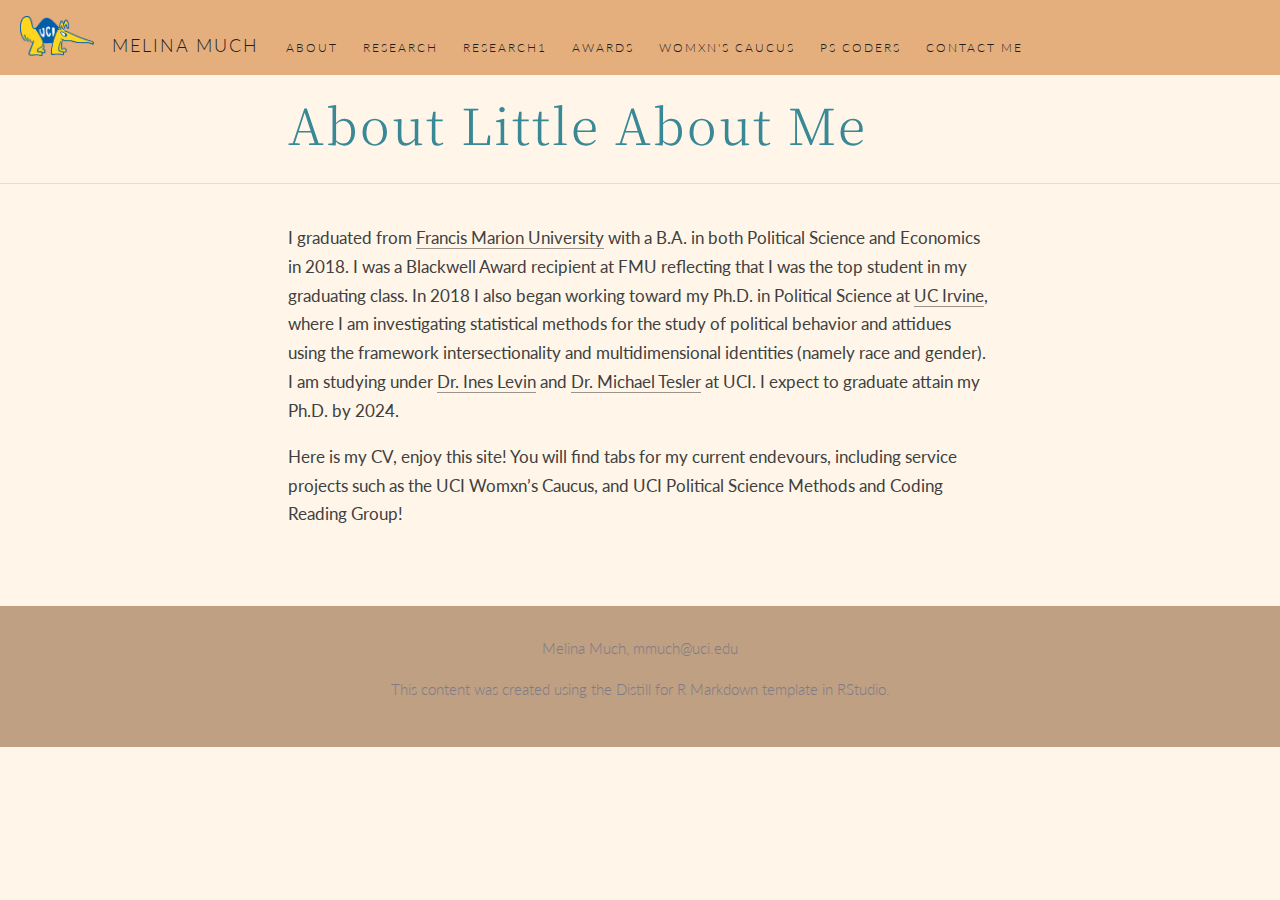
==== commit 88672518: "fixing research break" ====
--- a/docs/about.html
+++ b/docs/about.html
@@ -2361,6 +2361,7 @@
 <a href="index.html" class="title">Melina Much</a>
 <a href="about.html">About</a>
 <a href="research.html">Research</a>
+<a href="research1.html">Research1</a>
 <a href="awards.html">Awards</a>
 <a href="womxns_caucus.html">Womxn's Caucus</a>
 <a href="methods.html">PS Coders</a>
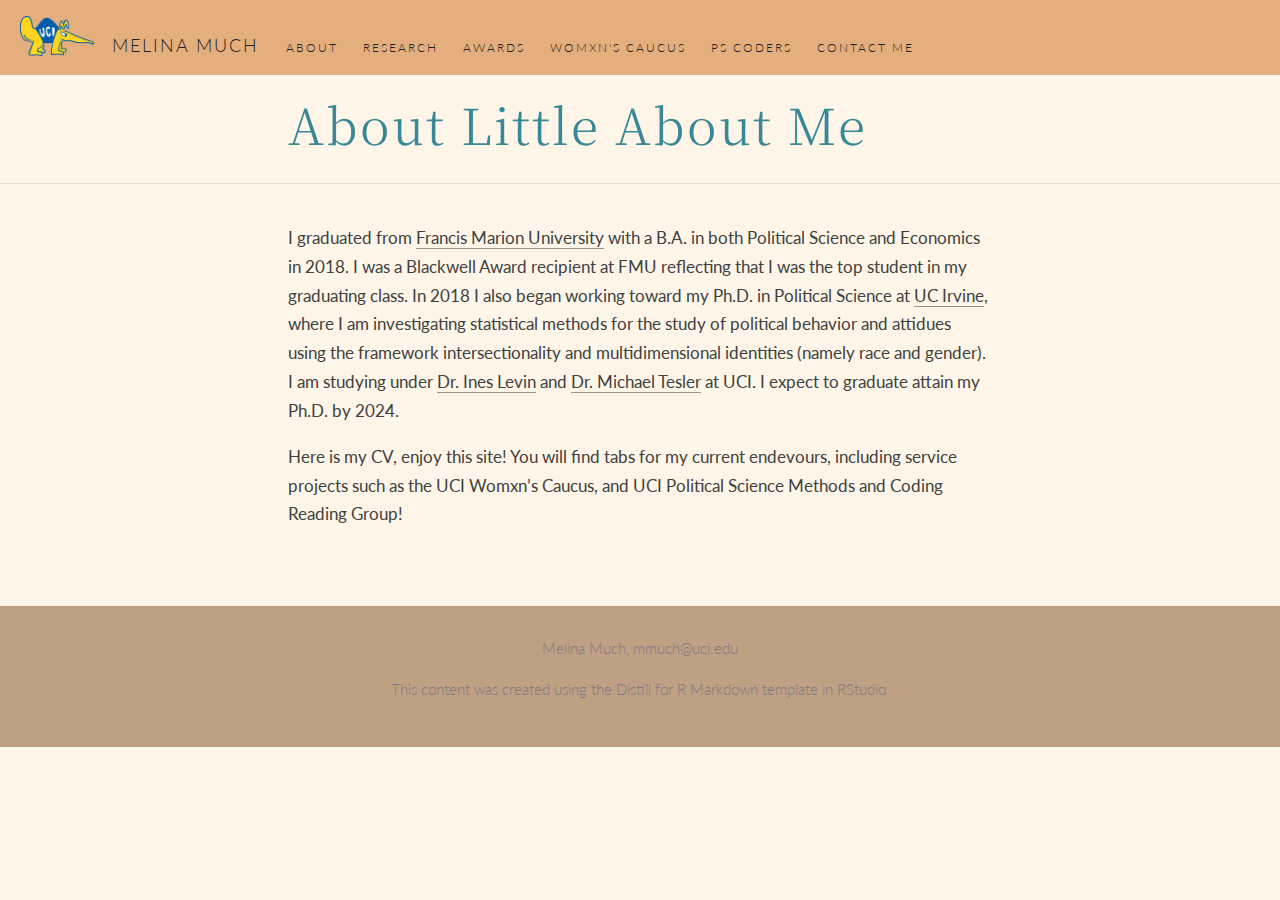
==== commit 9f2b9213: "fixing research issue" ====
--- a/docs/about.html
+++ b/docs/about.html
@@ -2361,7 +2361,6 @@
 <a href="index.html" class="title">Melina Much</a>
 <a href="about.html">About</a>
 <a href="research.html">Research</a>
-<a href="research1.html">Research1</a>
 <a href="awards.html">Awards</a>
 <a href="womxns_caucus.html">Womxn's Caucus</a>
 <a href="methods.html">PS Coders</a>
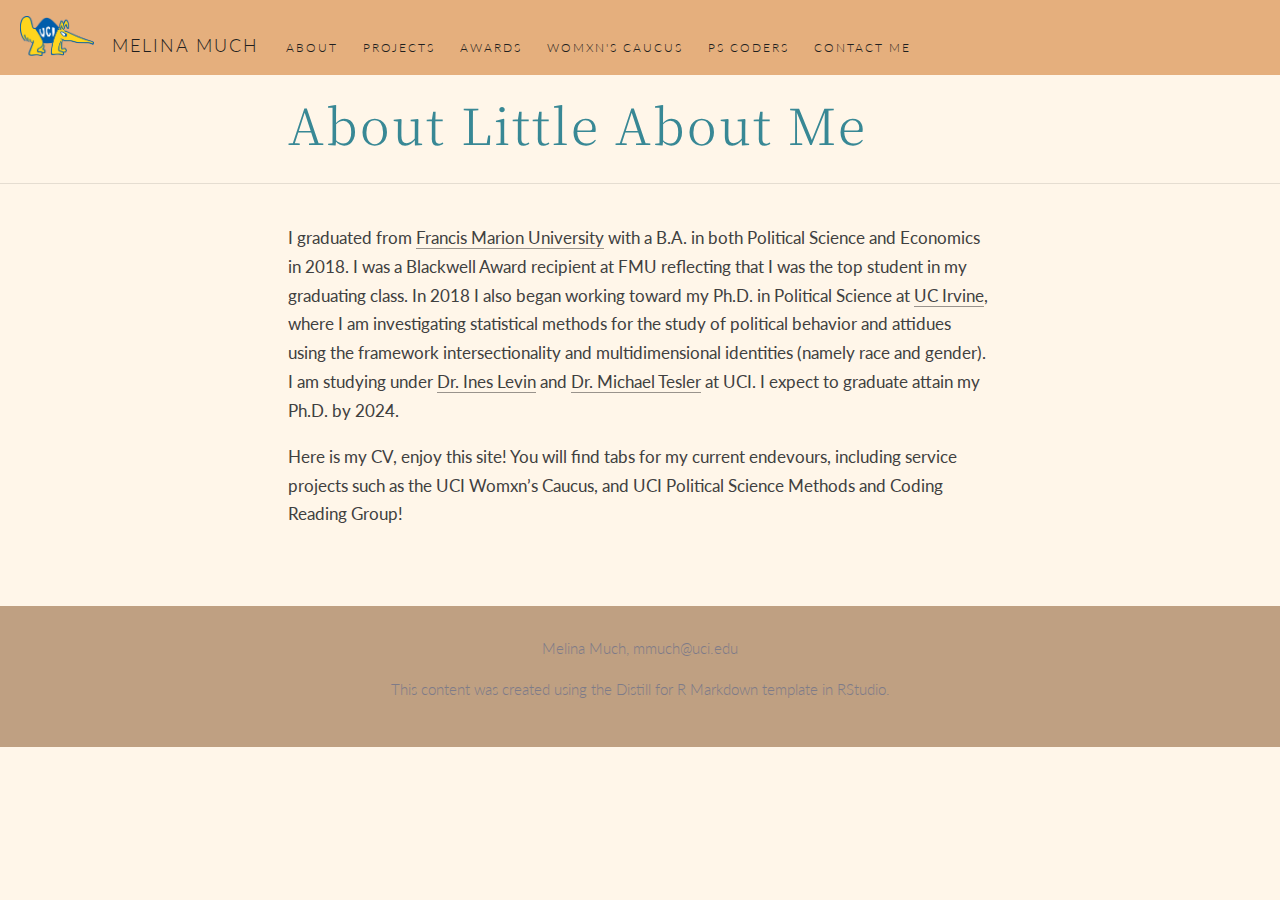
==== commit c5755334: "12" ====
--- a/docs/about.html
+++ b/docs/about.html
@@ -2360,7 +2360,7 @@
 </a>
 <a href="index.html" class="title">Melina Much</a>
 <a href="about.html">About</a>
-<a href="research.html">Research</a>
+<a href="projects.html">Projects</a>
 <a href="awards.html">Awards</a>
 <a href="womxns_caucus.html">Womxn's Caucus</a>
 <a href="methods.html">PS Coders</a>
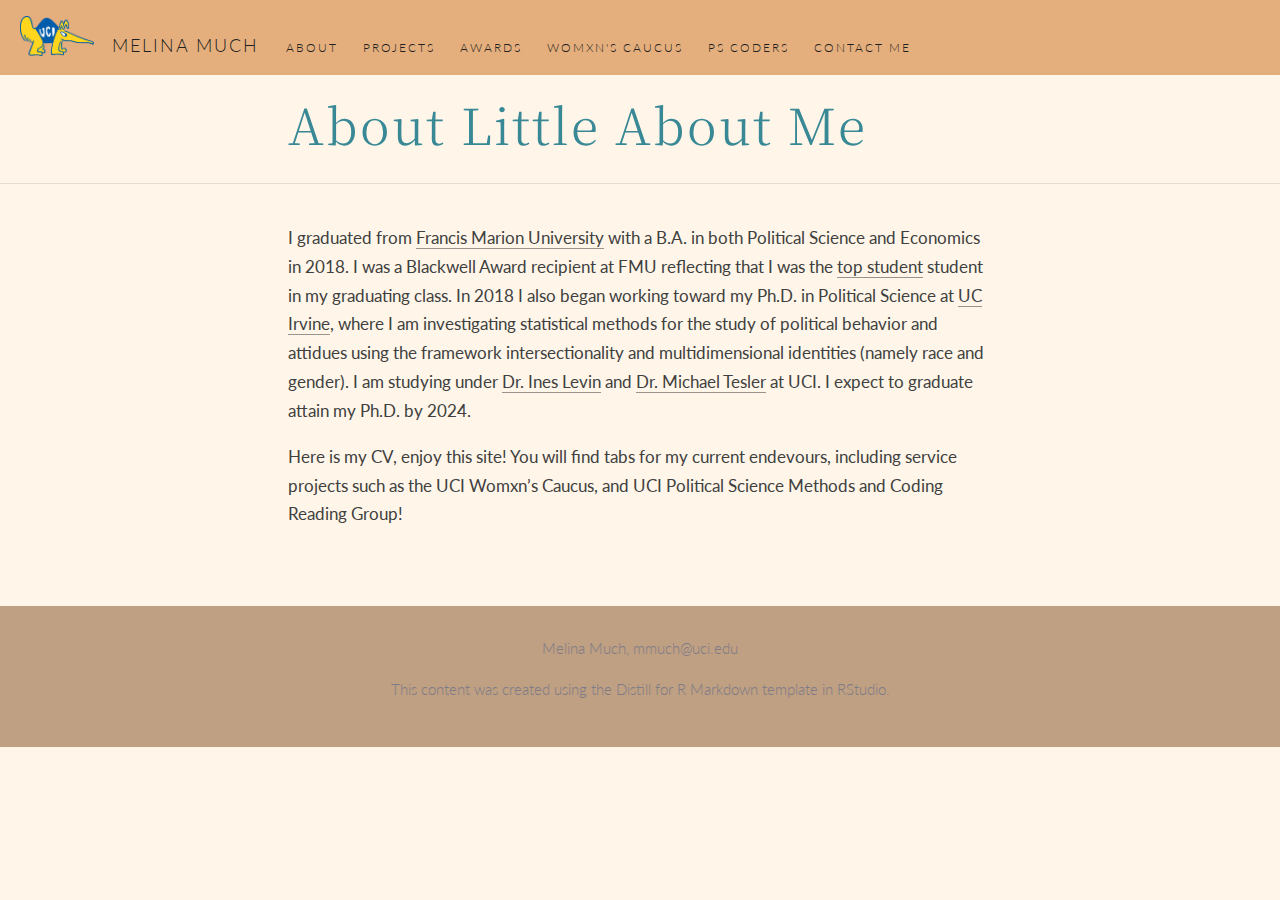
==== commit c54cbfd7: "kj" ====
--- a/docs/about.html
+++ b/docs/about.html
@@ -2384,7 +2384,7 @@
 
 
 <div class="d-article">
-<p>I graduated from <a href="https://www.fmarion.edu/">Francis Marion University</a> with a B.A. in both Political Science and Economics in 2018. I was a Blackwell Award recipient at FMU reflecting that I was the top student in my graduating class. In 2018 I also began working toward my Ph.D. in Political Science at <a href="https://www.polisci.uci.edu/">UC Irvine</a>, where I am investigating statistical methods for the study of political behavior and attidues using the framework intersectionality and multidimensional identities (namely race and gender). I am studying under <a href="https://sites.uci.edu/ilevin/">Dr. Ines Levin</a> and <a href="http://faculty.sites.uci.edu/mtesler/files/2018/02/cv_218.pdf">Dr. Michael Tesler</a> at UCI. I expect to graduate attain my Ph.D. by 2024.</p>
+<p>I graduated from <a href="https://www.fmarion.edu/">Francis Marion University</a> with a B.A. in both Political Science and Economics in 2018. I was a Blackwell Award recipient at FMU reflecting that I was the <a href="https://www.valleycenter.com/articles/local-woman-is-most-decorated-graduate-of-her-college/">top student</a> student in my graduating class. In 2018 I also began working toward my Ph.D. in Political Science at <a href="https://www.polisci.uci.edu/">UC Irvine</a>, where I am investigating statistical methods for the study of political behavior and attidues using the framework intersectionality and multidimensional identities (namely race and gender). I am studying under <a href="https://sites.uci.edu/ilevin/">Dr. Ines Levin</a> and <a href="http://faculty.sites.uci.edu/mtesler/files/2018/02/cv_218.pdf">Dr. Michael Tesler</a> at UCI. I expect to graduate attain my Ph.D. by 2024.</p>
 <p>Here is my CV, enjoy this site! You will find tabs for my current endevours, including service projects such as the UCI Womxn’s Caucus, and UCI Political Science Methods and Coding Reading Group!</p>
 <div class="sourceCode" id="cb1"><pre class="sourceCode r distill-force-highlighting-css"><code class="sourceCode r"></code></pre></div>
 <!--radix_placeholder_article_footer-->
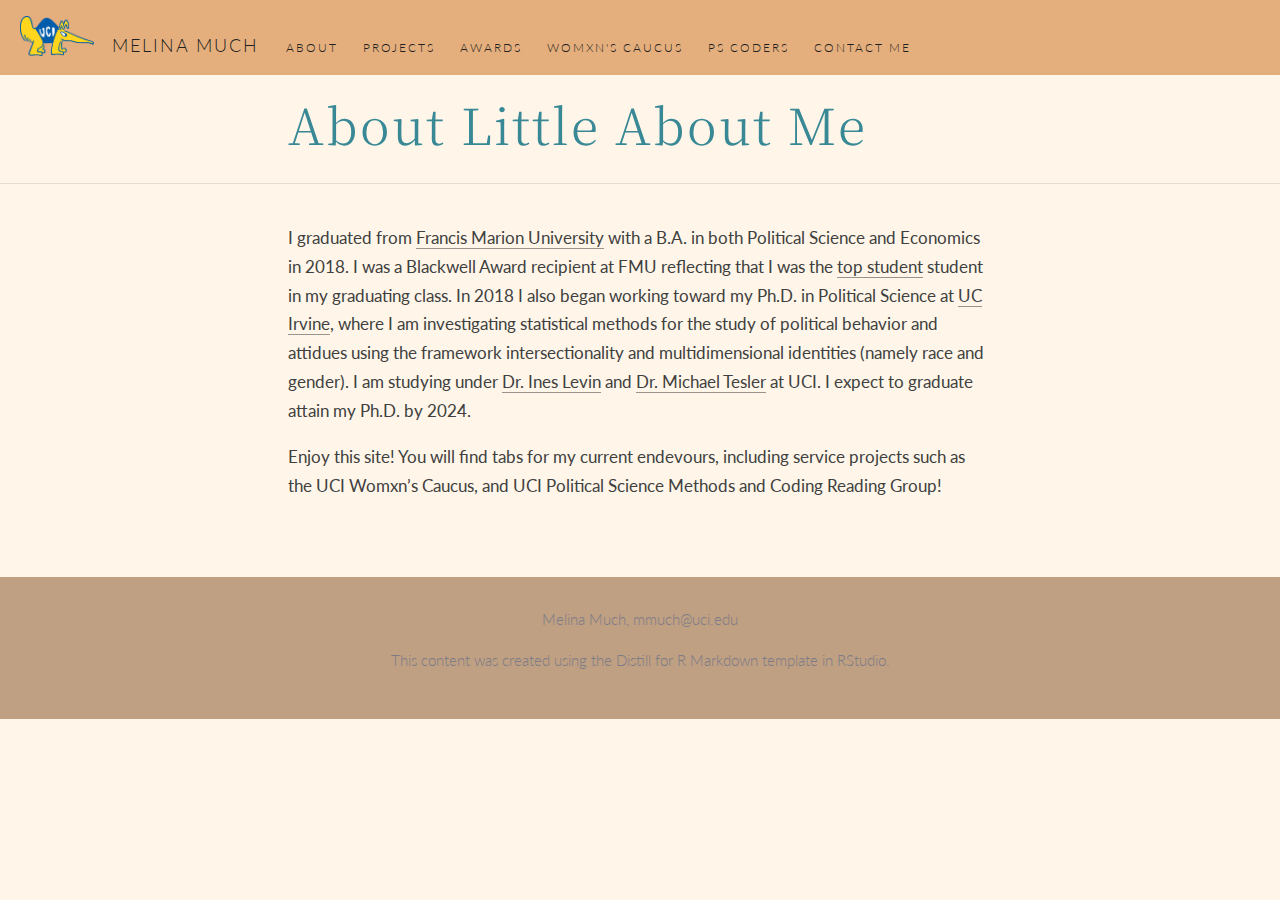
==== commit 90623475: "fixing cv" ====
--- a/docs/about.html
+++ b/docs/about.html
@@ -2385,7 +2385,7 @@
 
 <div class="d-article">
 <p>I graduated from <a href="https://www.fmarion.edu/">Francis Marion University</a> with a B.A. in both Political Science and Economics in 2018. I was a Blackwell Award recipient at FMU reflecting that I was the <a href="https://www.valleycenter.com/articles/local-woman-is-most-decorated-graduate-of-her-college/">top student</a> student in my graduating class. In 2018 I also began working toward my Ph.D. in Political Science at <a href="https://www.polisci.uci.edu/">UC Irvine</a>, where I am investigating statistical methods for the study of political behavior and attidues using the framework intersectionality and multidimensional identities (namely race and gender). I am studying under <a href="https://sites.uci.edu/ilevin/">Dr. Ines Levin</a> and <a href="http://faculty.sites.uci.edu/mtesler/files/2018/02/cv_218.pdf">Dr. Michael Tesler</a> at UCI. I expect to graduate attain my Ph.D. by 2024.</p>
-<p>Here is my CV, enjoy this site! You will find tabs for my current endevours, including service projects such as the UCI Womxn’s Caucus, and UCI Political Science Methods and Coding Reading Group!</p>
+<p>Enjoy this site! You will find tabs for my current endevours, including service projects such as the UCI Womxn’s Caucus, and UCI Political Science Methods and Coding Reading Group!</p>
 <div class="sourceCode" id="cb1"><pre class="sourceCode r distill-force-highlighting-css"><code class="sourceCode r"></code></pre></div>
 <!--radix_placeholder_article_footer-->
 <!--/radix_placeholder_article_footer-->
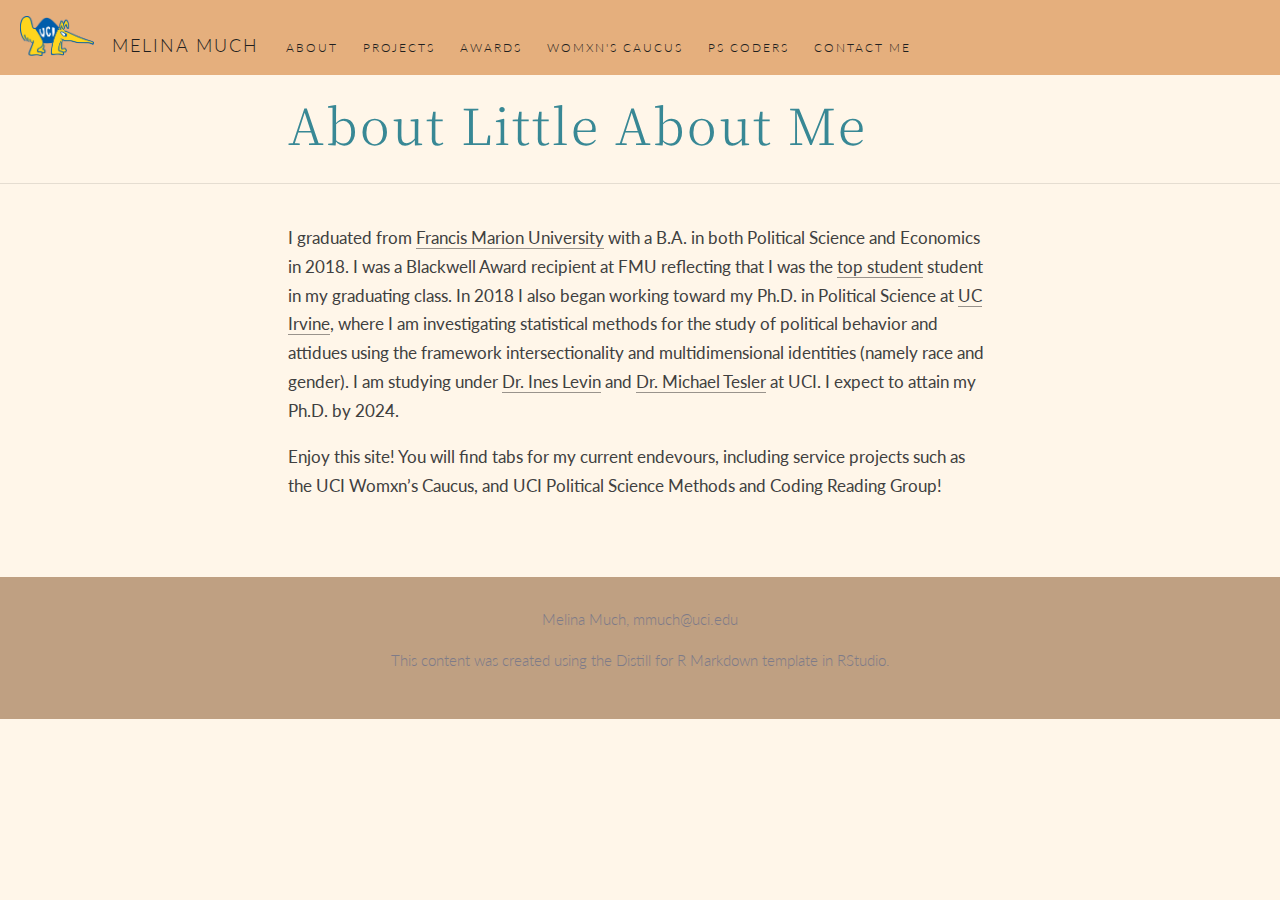
==== commit bdcdc7f2: "fixing error in about page" ====
--- a/docs/about.html
+++ b/docs/about.html
@@ -2384,7 +2384,7 @@
 
 
 <div class="d-article">
-<p>I graduated from <a href="https://www.fmarion.edu/">Francis Marion University</a> with a B.A. in both Political Science and Economics in 2018. I was a Blackwell Award recipient at FMU reflecting that I was the <a href="https://www.valleycenter.com/articles/local-woman-is-most-decorated-graduate-of-her-college/">top student</a> student in my graduating class. In 2018 I also began working toward my Ph.D. in Political Science at <a href="https://www.polisci.uci.edu/">UC Irvine</a>, where I am investigating statistical methods for the study of political behavior and attidues using the framework intersectionality and multidimensional identities (namely race and gender). I am studying under <a href="https://sites.uci.edu/ilevin/">Dr. Ines Levin</a> and <a href="http://faculty.sites.uci.edu/mtesler/files/2018/02/cv_218.pdf">Dr. Michael Tesler</a> at UCI. I expect to graduate attain my Ph.D. by 2024.</p>
+<p>I graduated from <a href="https://www.fmarion.edu/">Francis Marion University</a> with a B.A. in both Political Science and Economics in 2018. I was a Blackwell Award recipient at FMU reflecting that I was the <a href="https://www.valleycenter.com/articles/local-woman-is-most-decorated-graduate-of-her-college/">top student</a> student in my graduating class. In 2018 I also began working toward my Ph.D. in Political Science at <a href="https://www.polisci.uci.edu/">UC Irvine</a>, where I am investigating statistical methods for the study of political behavior and attidues using the framework intersectionality and multidimensional identities (namely race and gender). I am studying under <a href="https://sites.uci.edu/ilevin/">Dr. Ines Levin</a> and <a href="http://faculty.sites.uci.edu/mtesler/files/2018/02/cv_218.pdf">Dr. Michael Tesler</a> at UCI. I expect to attain my Ph.D. by 2024.</p>
 <p>Enjoy this site! You will find tabs for my current endevours, including service projects such as the UCI Womxn’s Caucus, and UCI Political Science Methods and Coding Reading Group!</p>
 <div class="sourceCode" id="cb1"><pre class="sourceCode r distill-force-highlighting-css"><code class="sourceCode r"></code></pre></div>
 <!--radix_placeholder_article_footer-->
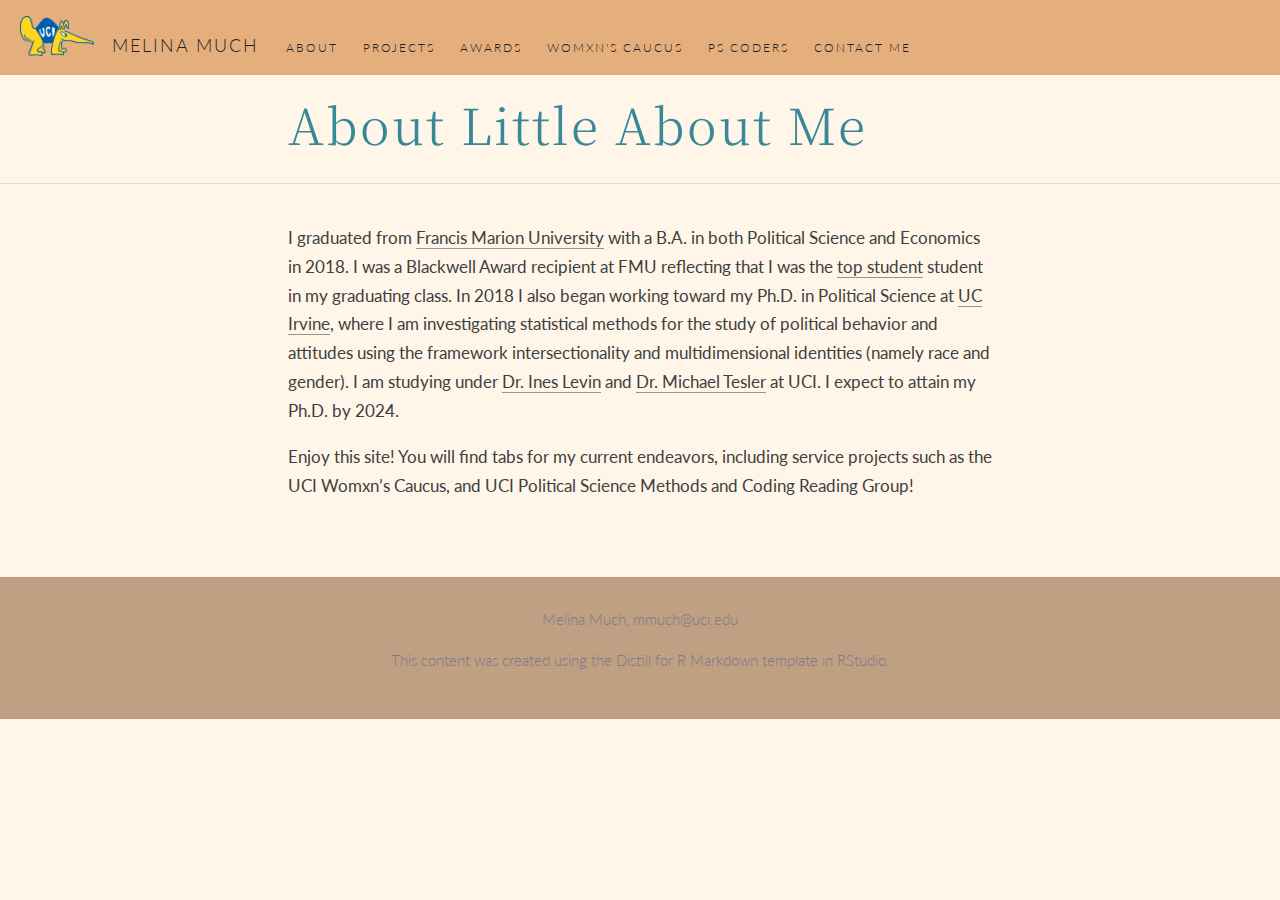
==== commit 26af8608: "fixing typos" ====
--- a/docs/about.html
+++ b/docs/about.html
@@ -2384,8 +2384,8 @@
 
 
 <div class="d-article">
-<p>I graduated from <a href="https://www.fmarion.edu/">Francis Marion University</a> with a B.A. in both Political Science and Economics in 2018. I was a Blackwell Award recipient at FMU reflecting that I was the <a href="https://www.valleycenter.com/articles/local-woman-is-most-decorated-graduate-of-her-college/">top student</a> student in my graduating class. In 2018 I also began working toward my Ph.D. in Political Science at <a href="https://www.polisci.uci.edu/">UC Irvine</a>, where I am investigating statistical methods for the study of political behavior and attidues using the framework intersectionality and multidimensional identities (namely race and gender). I am studying under <a href="https://sites.uci.edu/ilevin/">Dr. Ines Levin</a> and <a href="http://faculty.sites.uci.edu/mtesler/files/2018/02/cv_218.pdf">Dr. Michael Tesler</a> at UCI. I expect to attain my Ph.D. by 2024.</p>
-<p>Enjoy this site! You will find tabs for my current endevours, including service projects such as the UCI Womxn’s Caucus, and UCI Political Science Methods and Coding Reading Group!</p>
+<p>I graduated from <a href="https://www.fmarion.edu/">Francis Marion University</a> with a B.A. in both Political Science and Economics in 2018. I was a Blackwell Award recipient at FMU reflecting that I was the <a href="https://www.valleycenter.com/articles/local-woman-is-most-decorated-graduate-of-her-college/">top student</a> student in my graduating class. In 2018 I also began working toward my Ph.D. in Political Science at <a href="https://www.polisci.uci.edu/">UC Irvine</a>, where I am investigating statistical methods for the study of political behavior and attitudes using the framework intersectionality and multidimensional identities (namely race and gender). I am studying under <a href="https://sites.uci.edu/ilevin/">Dr. Ines Levin</a> and <a href="http://faculty.sites.uci.edu/mtesler/files/2018/02/cv_218.pdf">Dr. Michael Tesler</a> at UCI. I expect to attain my Ph.D. by 2024.</p>
+<p>Enjoy this site! You will find tabs for my current endeavors, including service projects such as the UCI Womxn’s Caucus, and UCI Political Science Methods and Coding Reading Group!</p>
 <div class="sourceCode" id="cb1"><pre class="sourceCode r distill-force-highlighting-css"><code class="sourceCode r"></code></pre></div>
 <!--radix_placeholder_article_footer-->
 <!--/radix_placeholder_article_footer-->
